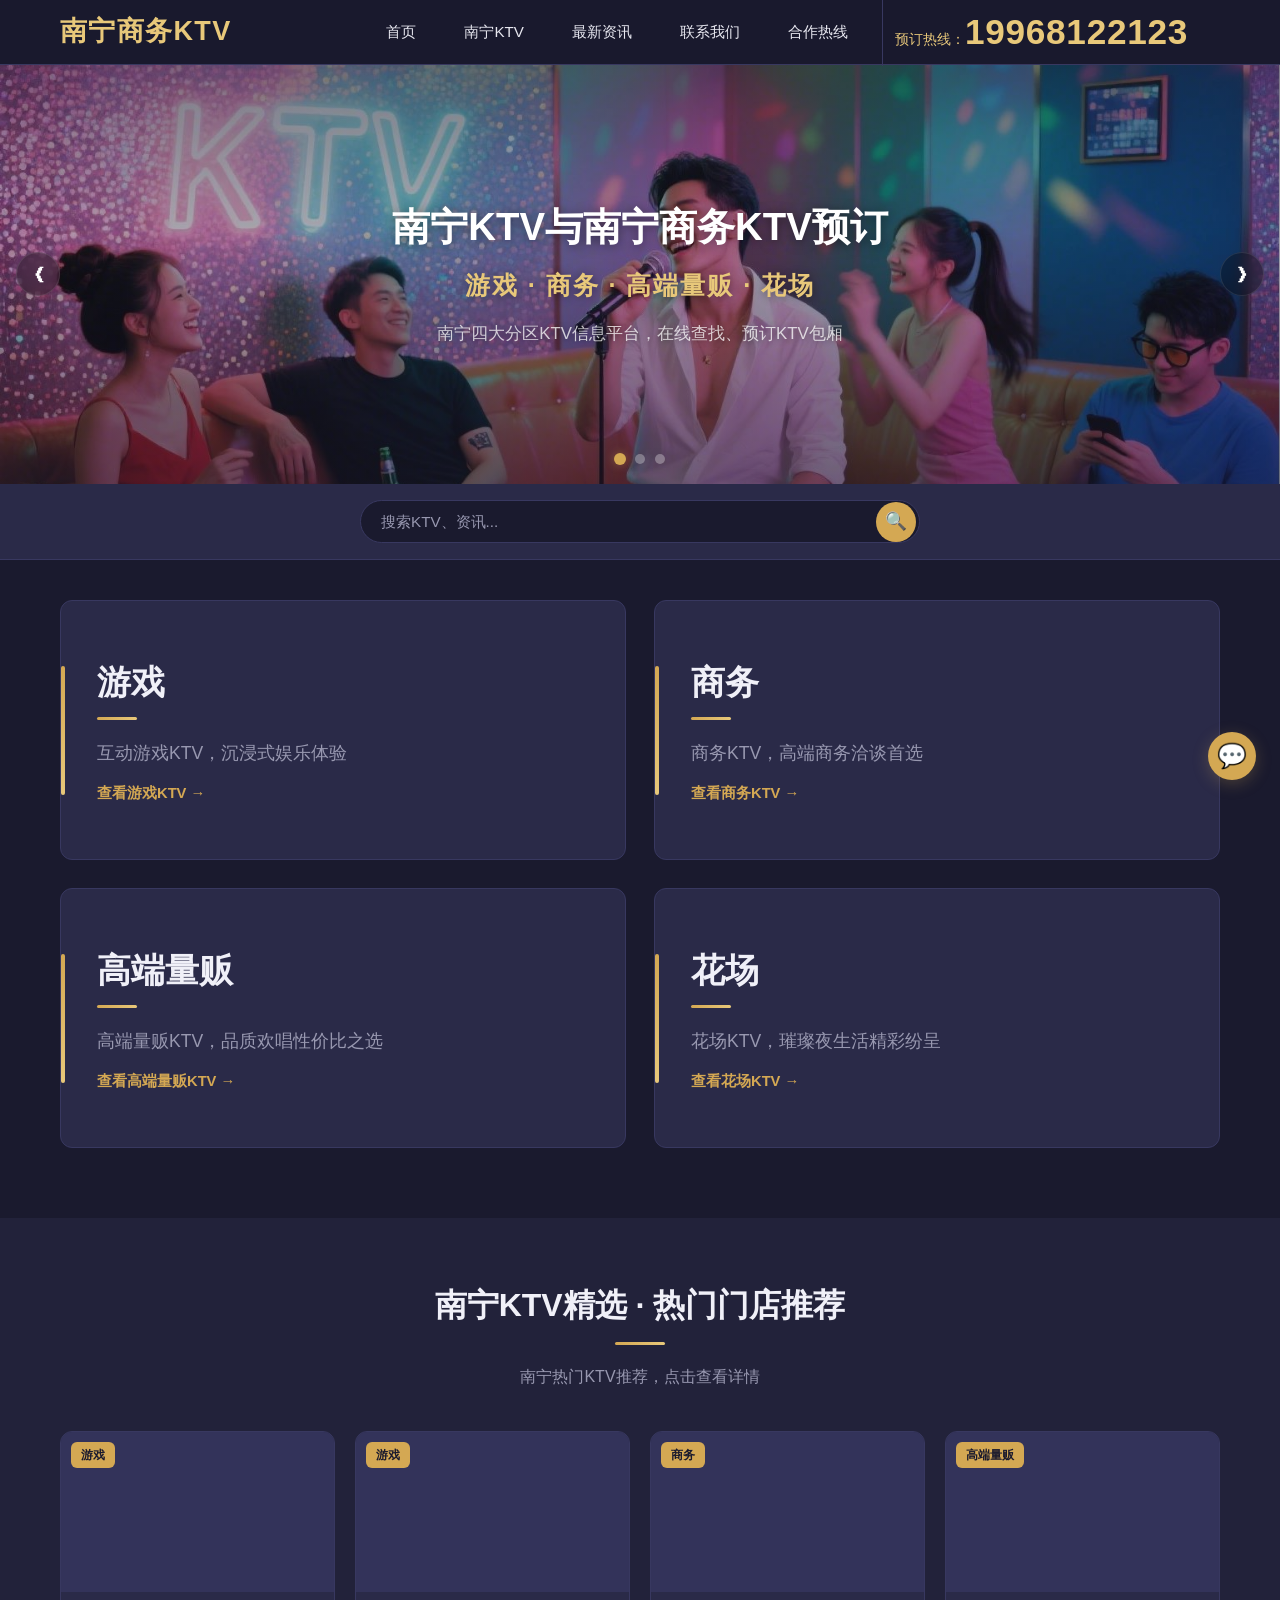
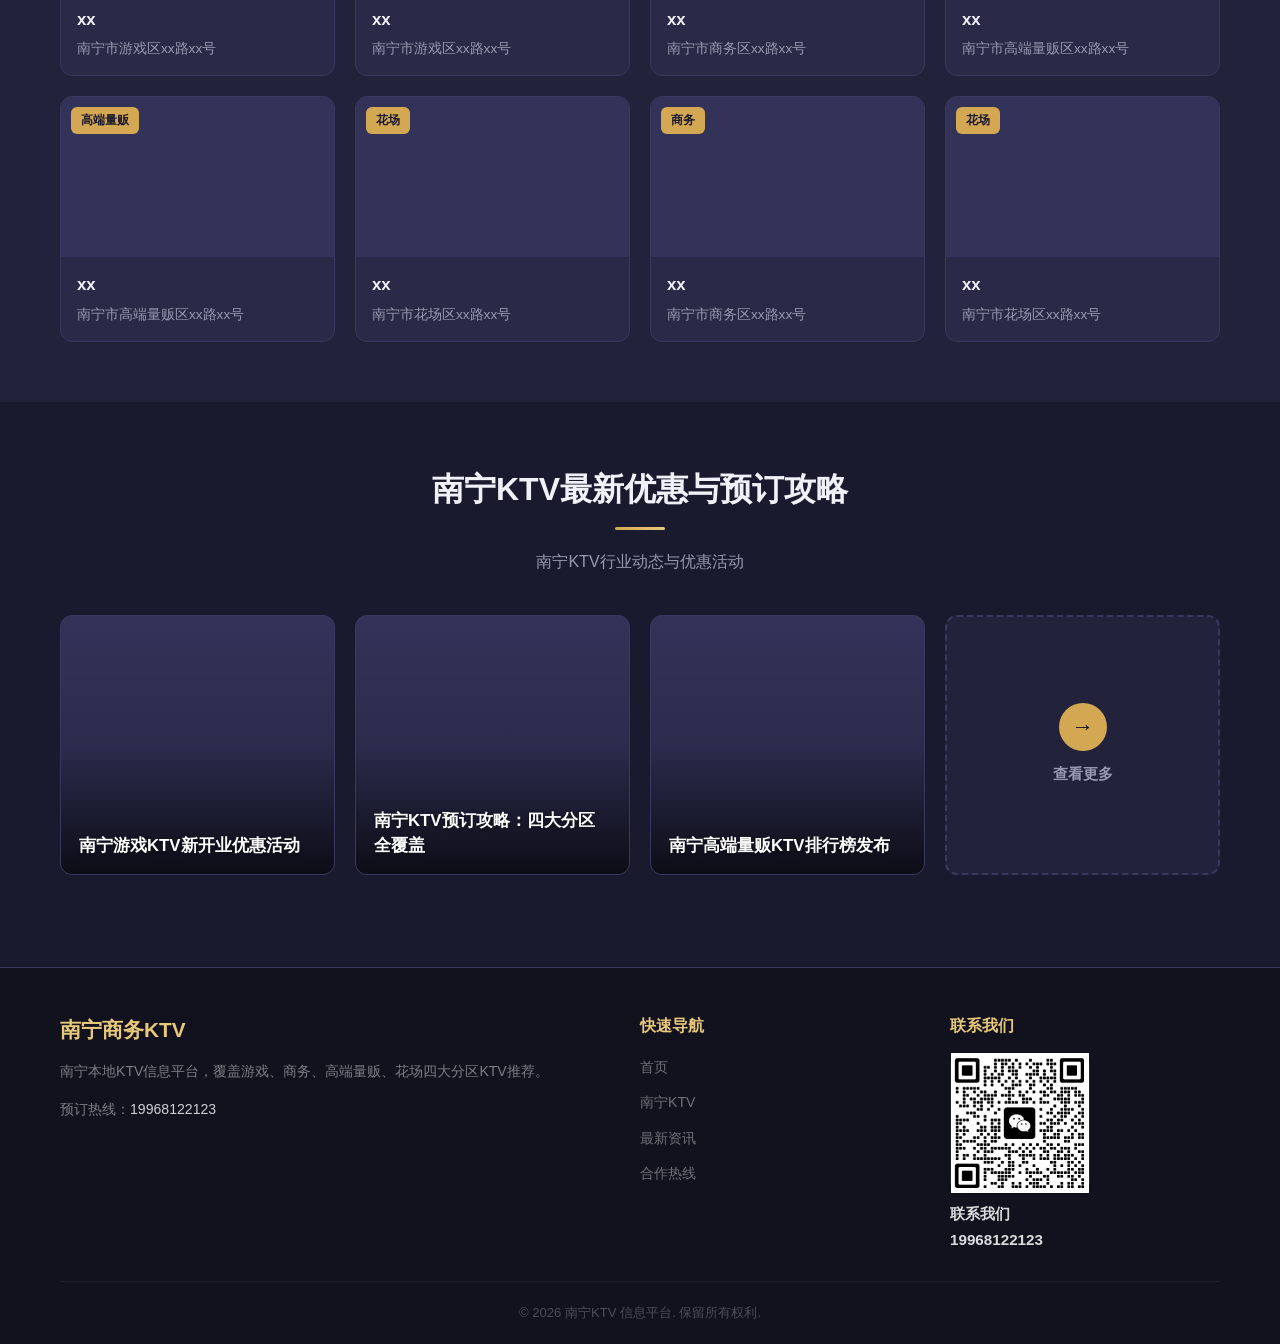
==== index.html @ 6d14d056 "初始提交：暗色主题金色强调风格" ====
﻿<!DOCTYPE html>
<html lang="zh-CN" class="no-js">
<head>
    <meta charset="UTF-8">
    <meta name="viewport" content="width=device-width, initial-scale=1.0, maximum-scale=5.0, minimum-scale=1.0">
    <!-- SEO：搜索引擎优化 -->
    <meta name="description" content="南宁KTV与南宁商务KTV预订平台，精选游戏、商务、高端量贩、花场四大分区优质商家。包厢低消、环境实拍一览无余，在线预订更便捷。电话/微信：19968122123。">
    <meta name="keywords" content="南宁KTV,南宁KTV推荐,南宁KTV预订,南宁游戏KTV,南宁商务KTV,南宁高端量贩KTV,南宁花场KTV,南宁KTV排行榜,19968122123">
    <meta name="robots" content="index, follow">
    <meta name="author" content="南宁KTV">
    <meta name="theme-color" content="#1a1a2e">
    <meta name="format-detection" content="telephone=yes">

    <!-- Open Graph / 社交分享 -->
    <meta property="og:title" content="南宁KTV预订_南宁商务KTV推荐_游戏商务高端量贩花场包厢">
    <meta property="og:description" content="精选南宁游戏、商务、高端量贩、花场四大分区优质KTV门店，在线预订南宁KTV包厢，包厢低消、环境实拍一查便知。">
    <meta property="og:type" content="website">
    <meta property="og:url" content="https://www.nanningktv.com/">
    <meta property="og:locale" content="zh_CN">
    <meta property="og:site_name" content="南宁KTV">
    <!-- 后期替换为真实分享图 -->
    <meta property="og:image" content="https://www.nanningktv.com/og-image.jpg">
    <meta property="og:image:width" content="1200">
    <meta property="og:image:height" content="630">
    <!-- 后期替换为真实分享图 -->

    <title>南宁KTV预订_南宁商务KTV推荐_游戏商务高端量贩花场包厢</title>

    <!-- 网站图标 (SVG Emoji Favicon) -->
    <link rel="icon" type="image/svg+xml" href="data:image/svg+xml,<svg xmlns='http://www.w3.org/2000/svg' viewBox='0 0 100 100'><text y='.9em' font-size='90'>★</text></svg>">
    <link rel="alternate icon" href="favicon.ico" type="image/x-icon">

    <!-- Canonical URL（权威链接，防止重复内容） -->
    <link rel="canonical" href="https://www.nanningktv.com/">

    <!-- Sitemap 引导搜索引擎抓取 -->
    <link rel="sitemap" type="application/xml" href="sitemap.xml">

    <!-- Twitter Card（社交分享） -->
    <meta name="twitter:card" content="summary_large_image">
    <meta name="twitter:title" content="南宁KTV预订_南宁商务KTV推荐_游戏商务高端量贩花场包厢">
    <meta name="twitter:description" content="精选南宁游戏、商务、高端量贩、花场四大分区优质KTV门店，在线预订南宁KTV包厢，包厢低消、环境实拍一查便知。">
    <meta name="twitter:image" content="https://www.nanningktv.com/og-image.jpg">

    <!-- hreflang（语言区域标识） -->
    <link rel="alternate" hreflang="zh-CN" href="https://www.nanningktv.com/">
    <link rel="alternate" hreflang="x-default" href="https://www.nanningktv.com/">

    <!-- 结构化数据 (JSON-LD / Schema.org) — 帮助搜索引擎理解页面内容 -->
    <script type="application/ld+json">
    {
        "@context": "https://schema.org",
        "@type": "LocalBusiness",
        "name": "南宁KTV推荐平台",
        "description": "南宁KTV推荐平台，收录南宁游戏、商务、高端量贩、花场四大分区优质KTV门店，提供在线预订、套餐价格查询、门店对比服务。",
        "url": "https://www.nanningktv.com",
        "telephone": "19968122123",
        "address": {
            "@type": "PostalAddress",
            "streetAddress": "桂雅路11号麒麟商务大厦8楼A805",
            "addressLocality": "南宁市",
            "addressRegion": "广西壮族自治区",
            "addressCountry": "CN"
        },
        "openingHoursSpecification": {
            "@type": "OpeningHoursSpecification",
            "dayOfWeek": ["Monday","Tuesday","Wednesday","Thursday","Friday","Saturday","Sunday"],
            "opens": "00:00",
            "closes": "23:59"
        },
        "areaServed": ["游戏", "商务", "高端量贩", "花场"],
        "potentialAction": {
            "@type": "SearchAction",
            "target": "https://www.nanningktv.com/search?q={search_term_string}",
            "query-input": "required name=search_term_string"
        }
    }
    </script>

    <link rel="stylesheet" href="css/style.css">

    <!-- 资源预连接提示（加速外部资源加载） -->
    <link rel="preconnect" href="https://www.nanningktv.com">
    <link rel="dns-prefetch" href="https://www.nanningktv.com">
</head>
<body>

    <!-- ===========================================
         跳过导航（无障碍）
         =========================================== -->
    <!-- 禁用 JavaScript 提示（SEO 兜底） -->
    <noscript>
        <div class="noscript-notice">
            您的浏览器未启用 JavaScript，部分内容可能无法正常显示。
        </div>
    </noscript>

    <a href="#main-content" class="skip-link">跳至主内容</a>

    <!-- ===========================================
         页面头部 + 主导航（含预订热线）
         =========================================== -->
    <header class="header" id="header">
        <div class="container">
            <!-- Logo -->
            <a href="index.html" class="logo" aria-label="南宁商务KTV首页">南宁商务KTV</a>

            <!-- 桌面端导航 -->
            <nav class="nav-desktop" aria-label="主导航">
                <ul>
                    <li><a href="index.html" title="南宁KTV首页">首页</a></li>
                    <li><a href="#ktv-list" title="南宁KTV门店推荐">南宁KTV</a></li>
                    <li><a href="articles.html" title="南宁KTV行业资讯动态">最新资讯</a></li>
                    <li><a href="lianxiwomen.html" title="联系南宁KTV">联系我们</a></li>
                    <li><a href="partnership.html" title="南宁KTV商家合作热线">合作热线</a></li>
                </ul>
            </nav>

            <!-- 预订热线 — 导航栏最右侧（桌面端 / 移动端右上角） -->
            <span class="header-phone">
                预订热线：<span class="phone-number phone-number-lg">19968122123</span>
            </span>

        </div>
    </header>

    <!--
        移动端全屏导航
    -->
    <nav class="nav-mobile" id="navMobile" aria-label="移动端导航" style="display:none;">
        <ul>
            <li><a href="index.html" title="南宁KTV首页">首页</a></li>
            <li><a href="#ktv-list" title="南宁KTV门店推荐">南宁KTV</a></li>
            <li><a href="articles.html" title="南宁KTV行业资讯动态">最新资讯</a></li>
            <li><a href="lianxiwomen.html" title="联系南宁KTV">联系我们</a></li>
            <li><a href="partnership.html" title="南宁KTV商家合作热线">合作热线</a></li>
        </ul>
        <div class="nav-mobile-phone">
            预订热线：<span class="phone-number">19968122123</span>
        </div>
    </nav>

    <!-- ===========================================
         主内容区域
         =========================================== -->
    <main id="main-content">

        <!-- ===========================================
             轮播图 Banner 区域
             =========================================== -->
        <section class="banner-carousel" id="bannerCarousel" aria-label="南宁KTV轮播图">
            <div class="carousel-slides">
                <div class="carousel-slide active"><img src="img/lbt.jpg" alt="南宁KTV预订" loading="eager"></div>
                <div class="carousel-slide"><img src="img/lbt.jpg" alt="南宁商务KTV推荐" loading="lazy"></div>
                <div class="carousel-slide"><img src="img/lbt.jpg" alt="南宁高端KTV预订" loading="lazy"></div>
            </div>
            <div class="carousel-overlay"></div>
            <div class="carousel-content">
                <h1>南宁KTV与南宁商务KTV预订<br><span class="h1-sub">游戏  · 商务 · 高端量贩 · 花场</span></h1>
                <p>南宁四大分区KTV信息平台，在线查找、预订KTV包厢</p>
            </div>
            <div class="carousel-dots">
                <span class="dot active" data-index="0"></span>
                <span class="dot" data-index="1"></span>
                <span class="dot" data-index="2"></span>
            </div>
            <button class="carousel-prev" aria-label="上一张">&#10094;</button>
            <button class="carousel-next" aria-label="下一张">&#10095;</button>
        </section>

        <!-- ===========================================
             搜索栏（轮播图下方）
             =========================================== -->
        <div class="search-bar-section" role="search">
            <div class="container">
                <div class="search-bar-wrap">
                    <input type="search" class="header-search-input" placeholder="搜索KTV、资讯..." aria-label="搜索南宁KTV信息">
                    <button type="button" class="header-search-btn" aria-label="搜索">🔍</button>
                    <div class="header-search-results" aria-live="polite"></div>
                </div>
            </div>
        </div>

        <!-- ===========================================
             南宁 7 区 KTV 首页（置顶显示）
             左区名 + 右图片，一行 3 区
             点击区域或图片跳转到对应的区域详情页
             =========================================== -->
        <section class="section section-ktv-home" id="ktv-list" aria-label="南宁KTV四大分区首页">
            <div class="container">

                <!--
                    首页布局：四大分区卡片，整块支持上传背景图
                    上传方式：在 .district-home-card 上添加 style="--district-bg: url('图片路径');"

                    【后端数据对接说明】
                    每个分区卡片的背景图 = 该分区第一家门店的封面图 = 门店详情页主图（同一张 cover）
                    data-cover：后端返回该分区首家门店封面图URL后，JS动态设置 style="--district-bg: url('xxx')"
                    data-district-slug：分区拼音标识，用于接口查询
                    接口示例：GET /api/ktv/first-store-covers → { "youxi": { "cover": "url" }, ... }
                -->
                <div class="district-home-grid" id="districtContainer">
                    <!-- 第1行：2个分区 -->
                    <div class="district-row row-2">
                        <a href="district.html?name=youxi" class="district-home-card" id="district-youxi"
                           data-district-slug="youxi"
                           data-cover=""
                           title="南宁游戏KTV推荐">
                            <div class="district-home-info">
                                <h3>游戏</h3>
                                <p class="district-home-desc">互动游戏KTV，沉浸式娱乐体验</p>
                                <span class="district-home-link">查看游戏KTV &rarr;</span>
                            </div>
                        </a>
                        <a href="district.html?name=shangwu" class="district-home-card" id="district-shangwu"
                           data-district-slug="shangwu"
                           data-cover=""
                           title="南宁商务KTV推荐">
                            <div class="district-home-info">
                                <h3>商务</h3>
                                <p class="district-home-desc">商务KTV，高端商务洽谈首选</p>
                                <span class="district-home-link">查看商务KTV &rarr;</span>
                            </div>
                        </a>
                    </div>

                    <!-- 第2行：2个分区 -->
                    <div class="district-row row-2">
                        <a href="district.html?name=gaoduanliangfan" class="district-home-card" id="district-gaoduanliangfan"
                           data-district-slug="gaoduanliangfan"
                           data-cover=""
                           title="南宁高端量贩KTV推荐">
                            <div class="district-home-info">
                                <h3>高端量贩</h3>
                                <p class="district-home-desc">高端量贩KTV，品质欢唱性价比之选</p>
                                <span class="district-home-link">查看高端量贩KTV &rarr;</span>
                            </div>
                        </a>
                        <a href="district.html?name=huachang" class="district-home-card" id="district-huachang"
                           data-district-slug="huachang"
                           data-cover=""
                           title="南宁花场KTV推荐">
                            <div class="district-home-info">
                                <h3>花场</h3>
                                <p class="district-home-desc">花场KTV，璀璨夜生活精彩纷呈</p>
                                <span class="district-home-link">查看花场KTV &rarr;</span>
                            </div>
                        </a>
                    </div>
                </div>
            </div>
        </section>

        <!-- ===========================================
             热门KTV门店推荐（点击跳转详情页）
             数据来源：/api/ktv/featured（JS 动态渲染）
             =========================================== -->
        <section class="section section-featured" id="featuredStores" aria-label="热门KTV门店推荐">
            <div class="container">
                <div class="section-title">
                    <h2>南宁KTV精选 · 热门门店推荐</h2>
                    <p>南宁热门KTV推荐，点击查看详情</p>
                </div>

                <!--
                    门店卡片由 JS 通过 /api/ktv/featured 获取数据后填充。
                    每张卡片包含：门店名称、地址、所属城区、封面图占位。
                    点击卡片跳转至 detail.html?district=xxx&id=xxx

                    【后端数据对接说明】
                    排序逻辑：按每个地区最新上传的门店优先展示（create_time DESC）
                    封面图 = 门店详情页主图（同一张 cover，按卡片尺寸等比缩放，CSS background-size:cover）
                    接口：GET /api/ktv/featured?limit=8
                    返回字段：id / name / district / address / cover（封面图URL） / create_time
                    JS 渲染时将 cover 设置为 .store-card-cover 的 background-image
                -->
                <div class="store-grid" id="storeGrid">
                    <!-- JS 动态渲染门店卡片 -->
                    <!-- SEO 兜底：若 JS 无法加载，显示静态占位 -->
                    <div class="store-card static-fallback">
                        <div class="store-card-cover"></div>
                        <div class="store-card-body">
                            <h3>xx</h3>
                            <p class="store-card-district">xx区</p>
                            <p class="store-card-addr">xx</p>
                        </div>
                    </div>
                </div>
                <div class="store-loading loading" id="storeLoading">
                    <p>正在加载热门门店...</p>
                </div>
            </div>
        </section>

        <!-- ===========================================
             最新资讯 — 3篇资讯卡片 + 1个"查看更多"卡片
             数据来源：GET /api/articles?type=news&limit=3
             字段：id / title / seo_keywords / content / author / create_time / update_time / site_id / region_id / thumbnail / status

             【图片逻辑说明】
             主页资讯封面图 = 资讯列表页封面图 = 资讯详情页文章图（同一张 thumbnail）
             后端统一返回 thumbnail 字段，三处共用同一图片数据
             缩放方式：background-size: cover + background-position: center，按卡片尺寸等比缩放
             =========================================== -->
        <section class="section section-news" id="articleList" aria-label="最新资讯">
            <div class="container">
                <div class="section-title">
                    <h2>南宁KTV最新优惠与预订攻略</h2>
                    <p>南宁KTV行业动态与优惠活动</p>
                </div>

                <!--
                    横向4卡片网格：3篇资讯 + 1个"查看更多"

                    【后端数据对接说明】
                    接口：GET /api/articles?type=news&limit=3
                    返回字段：id / title / thumbnail / seo_keywords / content / author / create_time / status
                    JS 渲染时将 thumbnail 设置为 .news-card 的 background-image
                    第4个位置固定渲染"查看更多"卡片，链接至 articles.html
                -->
                <div class="news-grid" id="newsGrid">
                    <!-- JS 动态渲染3张资讯卡片 + 1张"查看更多"卡片 -->
                    <!-- SEO 兜底：若 JS 无法加载，显示静态占位 -->
                    <a href="articles.html" class="news-card static-fallback" style="background-color:#353558;">
                        <div class="news-card-overlay"></div>
                        <div class="news-card-body">
                            <h3>欢迎来到南宁KTV信息平台</h3>
                        </div>
                    </a>
                    <a href="articles.html" class="news-card static-fallback" style="background-color:#353558;">
                        <div class="news-card-overlay"></div>
                        <div class="news-card-body">
                            <h3>南宁KTV行业动态</h3>
                        </div>
                    </a>
                    <a href="articles.html" class="news-card static-fallback" style="background-color:#353558;">
                        <div class="news-card-overlay"></div>
                        <div class="news-card-body">
                            <h3>南宁KTV优惠活动</h3>
                        </div>
                    </a>
                    <a href="articles.html" class="news-card-more">
                        <div class="news-card-more-inner">
                            <span class="news-card-more-icon">&rarr;</span>
                            <span class="news-card-more-text">查看更多</span>
                        </div>
                    </a>
                </div>
            </div>
        </section>

    </main>

    <!-- ===========================================
         页脚
         =========================================== -->
    <footer class="footer" id="footer">
        <div class="container">
            <div class="footer-content">
                <div class="footer-brand">
                    <h3>南宁商务KTV</h3>
                    <p>
                        南宁本地KTV信息平台，覆盖游戏、商务、高端量贩、花场四大分区KTV推荐。
                    </p>
                    <p style="margin-top:12px;">
                        预订热线：<span class="phone-number" style="color:rgba(255,255,255,0.8);pointer-events:none;">19968122123</span>
                        <!--
                            JS 会通过 /api/contact 接口获取真实号码并更新此链接。
                            接口返回示例：{ "phone": "0771-7654321" }
                        -->
                    </p>
                </div>

                <div class="footer-links">
                    <h4>快速导航</h4>
                    <ul>
                        <li><a href="index.html" title="南宁KTV首页">首页</a></li>
                        <li><a href="#ktv-list" title="南宁KTV门店推荐">南宁KTV</a></li>
                        <li><a href="articles.html" title="南宁KTV行业资讯动态">最新资讯</a></li>
                        <li><a href="partnership.html" title="南宁KTV商家合作热线">合作热线</a></li>
                    </ul>
                </div>

                <div class="footer-qr">
                    <h4>联系我们</h4>
                    <!-- 后期替换为真实二维码图片 -->
                    <div class="qr-img">
                        <img src="img/wx.png" alt="南宁KTV微信公众号" width="140" height="140">
                    </div>
                    <p style="font-size:0.95rem;color:rgba(255,255,255,0.85);margin-top:8px;font-weight:600;">联系我们<br>19968122123</p>
                </div>
            </div>

            <div class="footer-bottom">
                <p>&copy; 2026 南宁KTV 信息平台. 保留所有权利.</p>
            </div>
        </div>
    </footer>

    <!-- ===========================================
         右侧悬浮微信二维码
         =========================================== -->
    <div class="float-wechat">
        <div class="float-wechat-icon" aria-label="微信客服">
            💬
            <!--
                鼠标悬停时弹出二维码。
                后期替换为真实二维码图片：替换下方 img 的 src 属性。
            -->
            <div class="float-wechat-qr">
                <!-- 后期替换为真实二维码图片 URL -->
                <img src="img/wx.png" alt="南宁KTV微信公众号二维码" loading="lazy" />
                <!-- 图片加载失败时的备用文字 -->
                <span class="qr-placeholder-text">扫码关注<br>南宁KTV</span>
            </div>
        </div>
    </div>

    <!-- ===========================================
         移动端底部固定导航栏
         5个导航项：首页 / KTV / 资讯 / 联系 / 合作
         桌面端隐藏，移动端（≤768px）显示
         data-page 属性用于 JS 高亮当前页面
         =========================================== -->
    <nav class="bottom-nav" aria-label="底部导航">
        <ul class="bottom-nav-list">
            <li>
                <a href="index.html" class="bottom-nav-item active" data-page="index">
                    <span class="bottom-nav-icon">🏠</span>
                    <span class="bottom-nav-label">首页</span>
                </a>
            </li>
            <li>
                <a href="index.html#featuredStores" class="bottom-nav-item" data-page="ktv">
                    <span class="bottom-nav-icon logo-star-nav">★</span>
                    <span class="bottom-nav-label">KTV</span>
                </a>
            </li>
            <li>
                <a href="articles.html" class="bottom-nav-item" data-page="articles">
                    <span class="bottom-nav-icon">📰</span>
                    <span class="bottom-nav-label">资讯</span>
                </a>
            </li>
            <li>
                <a href="lianxiwomen.html" class="bottom-nav-item" data-page="lianxiwomen">
                    <span class="bottom-nav-icon">📞</span>
                    <span class="bottom-nav-label">联系</span>
                </a>
            </li>
            <li>
                <a href="partnership.html" class="bottom-nav-item" data-page="partnership">
                    <span class="bottom-nav-icon">🤝</span>
                    <span class="bottom-nav-label">合作</span>
                </a>
            </li>
        </ul>
    </nav>

    <!-- ===========================================
         脚本：从后端 API 获取数据，写入 DOM
         =========================================== -->
<script src="js/main.js" defer></script>
<script src="js/search.js" defer></script>

</body>
</html>
---- css/style.css ----
/* ===========================================
   南宁KTV - 全局样式表
   =========================================== */

/* ----- CSS 变量 ----- */
:root {
    --color-bg: #1a1a2e;
    --color-bg-secondary: #22223a;
    --color-bg-card: #2a2a48;
    --color-bg-hover: #33335a;
    --color-primary: #d4a853;
    --color-primary-dark: #b8923e;
    --color-primary-light: #e8c87a;
    --color-gold: #d4a853;
    --color-gold-dark: #b8923e;
    --color-white: #f0f0f8;
    --color-text: #e8e8f0;
    --color-text-muted: #9898b0;
    --color-border: #383860;
    --color-neon: #d4a853;
    --font-primary: 'PingFang SC', 'Microsoft YaHei', 'Segoe UI', sans-serif;
    --transition: 0.3s ease;
    --shadow-card: 0 4px 20px rgba(0, 0, 0, 0.25);
    --shadow-hover: 0 8px 30px rgba(0, 0, 0, 0.35);
    --radius: 12px;
    --max-width: 1200px;
}

/* ----- 基础重置 ----- */
*, *::before, *::after {
    margin: 0;
    padding: 0;
    box-sizing: border-box;
}

html {
    scroll-behavior: smooth;
    font-size: 16px;
    overflow-y: scroll;
}

body {
    font-family: var(--font-primary);
    background-color: var(--color-bg);
    color: var(--color-text);
    line-height: 1.7;
    overflow-x: hidden;
    -webkit-font-smoothing: antialiased;
    padding-top: 64px;
}

img {
    max-width: 100%;
    height: auto;
    display: block;
}

a {
    color: inherit;
    text-decoration: none;
    transition: color var(--transition);
}

ul {
    list-style: none;
}

button {
    cursor: pointer;
    font-family: inherit;
    border: none;
    outline: none;
}

input {
    font-family: inherit;
    border: none;
    outline: none;
}

/* 焦点样式（无障碍） */
*:focus-visible {
    outline: 2px solid var(--color-primary);
    outline-offset: 2px;
}

/* ----- 容器 ----- */
.container {
    width: 100%;
    max-width: var(--max-width);
    margin: 0 auto;
    padding: 0 20px;
}

/* ----- 跳过导航（无障碍） ----- */
.skip-link {
    position: absolute;
    width: 1px; height: 1px;
    padding: 0; margin: -1px;
    overflow: hidden;
    clip: rect(0,0,0,0);
    white-space: nowrap;
    border: 0;
    background: var(--color-primary);
    color: var(--color-bg);
    z-index: 2000;
    font-weight: 600;
}

.skip-link:focus {
    width: auto; height: auto;
    padding: 12px 20px; margin: 0;
    clip: auto;
    white-space: normal;
    top: 0; left: 0;
}

/* ===========================================
   导航栏搜索栏
   =========================================== */
.header-search {
    position: relative;
    flex-shrink: 0;
}

.header-search .header-search-input {
    width: 180px;
    height: 34px;
    padding: 0 32px 0 12px;
    border: 1px solid var(--color-border);
    border-radius: 17px;
    font-size: 0.85rem;
    color: var(--color-text);
    background: var(--color-bg-card);
    outline: none;
    transition: all var(--transition);
    font-family: inherit;
}

.header-search .header-search-input::placeholder {
    color: var(--color-text-muted);
    font-size: 0.82rem;
}

.header-search .header-search-input:focus {
    border-color: var(--color-primary);
    background: var(--color-bg);
    width: 220px;
    box-shadow: 0 0 0 3px rgba(212, 168, 83, 0.15);
}

.header-search .header-search-btn {
    position: absolute;
    right: 4px;
    top: 50%;
    transform: translateY(-50%);
    width: 28px;
    height: 28px;
    border: none;
    background: transparent;
    color: var(--color-text-muted);
    font-size: 1rem;
    cursor: pointer;
    display: flex;
    align-items: center;
    justify-content: center;
    border-radius: 50%;
    transition: all var(--transition);
}

.header-search .header-search-btn:hover {
    color: var(--color-primary);
    background: rgba(212, 168, 83, 0.08);
}

/* 搜索结果下拉 */
.header-search-results {
    position: absolute;
    top: calc(100% + 8px);
    left: 0;
    right: 0;
    min-width: 300px;
    max-height: 360px;
    overflow-y: auto;
    background: var(--color-bg-card);
    border: 1px solid var(--color-border);
    border-radius: 12px;
    box-shadow: var(--shadow-hover);
    z-index: 1100;
    display: none;
}

.header-search-results.show {
    display: block;
}

.header-search-results .search-result-item {
    display: block;
    padding: 12px 16px;
    text-decoration: none;
    color: var(--color-text);
    border-bottom: 1px solid var(--color-border);
    transition: background var(--transition);
}

.header-search-results .search-result-item:last-child {
    border-bottom: none;
}

.header-search-results .search-result-item:hover {
    background: var(--color-bg-hover);
}

.header-search-results .search-result-item .result-title {
    font-size: 0.92rem;
    font-weight: 600;
    color: var(--color-primary-light);
    margin-bottom: 3px;
}

.header-search-results .search-result-item .result-desc {
    font-size: 0.78rem;
    color: var(--color-text-muted);
    line-height: 1.4;
}

.header-search-results .search-result-item .result-type {
    font-size: 0.7rem;
    color: var(--color-primary);
    font-weight: 500;
}

.header-search-results .search-empty {
    padding: 20px 16px;
    text-align: center;
    color: var(--color-text-muted);
    font-size: 0.85rem;
}

/* ===========================================
   导航栏内的预订热线
   =========================================== */
.header-phone {
    font-size: 0.9rem;
    color: var(--color-primary-light);
    white-space: nowrap;
    margin-left: 24px;
    margin-right: 20px;
    padding: 4px 12px;
    border-left: 1px solid var(--color-border);
    flex-shrink: 0;
}

.header-phone .phone-number {
    font-weight: 700;
    color: var(--color-primary-light);
    pointer-events: none;
    cursor: default;
}

/* 电话号放大 */
.phone-number-lg {
    font-size: 2.2rem;
    font-weight: 700;
    letter-spacing: 0.02em;
}

/* 移动端导航底部的电话 */
.nav-mobile-phone {
    position: absolute;
    bottom: 40px;
    left: 0;
    right: 0;
    text-align: center;
    font-size: 0.85rem;
    color: var(--color-text-muted);
    padding: 16px;
    border-top: 1px solid var(--color-border);
}

.nav-mobile-phone .phone-number {
    font-weight: 700;
    color: var(--color-primary-light);
    pointer-events: none;
    cursor: default;
}

/* ===========================================
   底部固定导航栏（移动端）
   =========================================== */
.bottom-nav {
    display: none;
    position: fixed;
    bottom: 0;
    left: 0;
    right: 0;
    z-index: 1000;
    background: var(--color-bg-card);
    border-top: 1px solid var(--color-border);
    padding: 4px 0 env(safe-area-inset-bottom, 0);
}

.bottom-nav-list {
    display: flex;
    align-items: center;
    justify-content: space-around;
    list-style: none;
    margin: 0;
    padding: 0;
    height: 52px;
}

.bottom-nav-item {
    flex: 1;
    display: flex;
    flex-direction: column;
    align-items: center;
    justify-content: center;
    text-decoration: none;
    color: var(--color-text-muted);
    font-size: 0.62rem;
    font-weight: 500;
    gap: 2px;
    min-height: 44px;
    transition: color var(--transition);
    -webkit-tap-highlight-color: transparent;
}

.bottom-nav-item:active {
    color: var(--color-primary);
}

.bottom-nav-item.active {
    color: var(--color-primary);
}

.bottom-nav-icon {
    font-size: 1.2rem;
    line-height: 1;
    display: flex;
    align-items: center;
    justify-content: center;
}

.bottom-nav-label {
    line-height: 1;
}

/* ===========================================
   头部导航
   =========================================== */
.header {
    position: fixed;
    top: 0;
    left: 0;
    right: 0;
    z-index: 1000;
    background: rgba(26, 26, 46, 0.92);
    backdrop-filter: blur(12px);
    -webkit-backdrop-filter: blur(12px);
    border-bottom: 1px solid var(--color-border);
    transition: all var(--transition);
}

.header.scrolled {
    background: rgba(26, 26, 46, 0.98);
    box-shadow: 0 4px 20px rgba(0, 0, 0, 0.3);
}

.header .container {
    display: flex;
    justify-content: space-between;
    align-items: center;
    height: 64px;
}

.logo {
    font-size: 1.69rem;
    font-weight: 800;
    color: var(--color-primary-light);
    letter-spacing: 0.05em;
    display: flex;
    align-items: center;
    gap: 2px;
    text-decoration: none;
    white-space: nowrap;
    margin-right: auto;
    order: -1;
}

.logo-star {
    color: var(--color-primary);
    font-size: 0.45em;
    vertical-align: super;
    margin: 0 1px;
}

.logo-star-nav {
    color: var(--color-primary);
    font-size: 1.2em;
}

.nav-desktop ul {
    display: flex;
    gap: 28px;
}

.nav-desktop a {
    font-size: 0.95rem;
    color: var(--color-text);
    position: relative;
    padding: 6px 10px;
    font-weight: 500;
    border-radius: 6px;
    transition: color var(--transition), background var(--transition);
}

.nav-desktop a:hover {
    color: var(--color-primary-light);
    background: rgba(212, 168, 83, 0.08);
}

/* 汉堡菜单按钮 */
.hamburger {
    display: none;
    flex-direction: column;
    gap: 5px;
    background: transparent;
    padding: 8px;
}

.hamburger span {
    width: 26px;
    height: 2px;
    background: var(--color-primary-light);
    border-radius: 2px;
    transition: all var(--transition);
}

.hamburger.active span:nth-child(1) {
    transform: rotate(45deg) translate(5px, 5px);
}

.hamburger.active span:nth-child(2) {
    opacity: 0;
}

.hamburger.active span:nth-child(3) {
    transform: rotate(-45deg) translate(5px, -5px);
}

/* 移动端导航 */
.nav-mobile {
    display: none;
    position: fixed;
    top: 0; left: 0; right: 0; bottom: 0;
    background: rgba(26, 26, 46, 0.98);
    backdrop-filter: blur(12px);
    z-index: 999;
    align-items: center;
    justify-content: center;
}

.nav-mobile.active {
    display: flex;
}

.nav-mobile ul {
    text-align: center;
}

.nav-mobile li {
    margin: 20px 0;
}

.nav-mobile a {
    font-size: 1.4rem;
    color: var(--color-text);
    display: block;
    padding: 8px 24px;
}

.nav-mobile a:hover {
    color: var(--color-primary);
}

/* ===========================================
   通用区块样式
   =========================================== */
.section {
    padding: 60px 0;
}

.section-ktv-home {
    padding-top: 40px;
    padding-bottom: 70px;
}

.section-ktv-home .section-title h1 {
    font-size: 2rem;
}

.section-ktv-home .section-title p {
    font-size: 1.05rem;
}

.section-title {
    text-align: center;
    margin-bottom: 40px;
}

.section-title h1,
.section-title h2 {
    font-size: 2rem;
    color: var(--color-white);
    margin-bottom: 10px;
    position: relative;
    display: inline-block;
}

.section-title h1::after,
.section-title h2::after {
    content: '';
    display: block;
    width: 50px;
    height: 3px;
    background: linear-gradient(90deg, var(--color-primary), var(--color-primary-light));
    margin: 10px auto 0;
    border-radius: 2px;
}

.section-title p {
    color: var(--color-text-muted);
    font-size: 1rem;
    margin-top: 8px;
}

/* ===========================================
   Banner 头图
   =========================================== */
.banner {
    position: relative;
    height: 360px;
    display: flex;
    align-items: center;
    justify-content: center;
    text-align: center;
    background: linear-gradient(135deg, var(--color-bg-secondary) 0%, var(--color-bg) 50%, var(--color-bg-secondary) 100%);
    overflow: hidden;
    padding: 40px 20px;
}

.banner::before {
    content: '';
    position: absolute;
    top: -50%;
    left: -50%;
    width: 200%;
    height: 200%;
    background: radial-gradient(ellipse at center, rgba(212, 168, 83, 0.06) 0%, transparent 60%);
    pointer-events: none;
}

.banner::after {
    content: '';
    position: absolute;
    bottom: 0;
    left: 0;
    right: 0;
    height: 80px;
    background: linear-gradient(to top, var(--color-bg), transparent);
    pointer-events: none;
}

.banner-placeholder {
    position: relative;
    z-index: 1;
    max-width: 700px;
}

.banner-title {
    font-size: 2.4rem;
    font-weight: 800;
    color: var(--color-white);
    text-shadow: 0 2px 8px rgba(0, 0, 0, 0.3);
    margin-bottom: 12px;
    line-height: 1.3;
}

.banner-subtitle {
    font-size: 1.1rem;
    color: var(--color-text-muted);
    font-weight: 400;
}

/* ===========================================
   搜索栏（轮播图下方）
   =========================================== */
.search-bar-section {
    background: var(--color-bg-card);
    border-bottom: 1px solid var(--color-border);
    padding: 16px 0;
}

.search-bar-wrap {
    position: relative;
    max-width: 560px;
    margin: 0 auto;
}

.search-bar-wrap .header-search-input {
    width: 100%;
    padding: 12px 50px 12px 20px;
    font-size: 0.95rem;
    background: var(--color-bg);
    border: 1px solid var(--color-border);
    border-radius: 40px;
    color: var(--color-text);
    outline: none;
    transition: border-color var(--transition), box-shadow var(--transition);
}

.search-bar-wrap .header-search-input::placeholder {
    color: var(--color-text-muted);
}

.search-bar-wrap .header-search-input:focus {
    border-color: var(--color-primary);
    box-shadow: 0 0 0 3px rgba(212, 168, 83, 0.15);
}

.search-bar-wrap .header-search-btn {
    position: absolute;
    right: 4px;
    top: 50%;
    transform: translateY(-50%);
    width: 40px;
    height: 40px;
    border-radius: 50%;
    border: none;
    background: var(--color-primary);
    color: var(--color-bg);
    font-size: 1.1rem;
    cursor: pointer;
    display: flex;
    align-items: center;
    justify-content: center;
    transition: background var(--transition);
}

.search-bar-wrap .header-search-btn:hover {
    background: var(--color-primary-dark);
}

.search-bar-wrap .header-search-results {
    top: 100%;
    left: 0;
    right: 0;
    border-radius: 0 0 16px 16px;
}

/* ===========================================
   轮播图 Banner
   =========================================== */
.banner-carousel {
    position: relative;
    width: 100%;
    height: 420px;
    overflow: hidden;
    background: var(--color-bg);
}

.carousel-slides {
    position: absolute;
    top: 0;
    left: 0;
    width: 100%;
    height: 100%;
}

.carousel-slide {
    position: absolute;
    top: 0;
    left: 0;
    width: 100%;
    height: 100%;
    opacity: 0;
    transition: opacity 1s ease;
}

.carousel-slide.active {
    opacity: 1;
}

.carousel-slide img {
    width: 100%;
    height: 100%;
    object-fit: cover;
    display: block;
}

.carousel-overlay {
    position: absolute;
    top: 0;
    left: 0;
    width: 100%;
    height: 100%;
    background: linear-gradient(
        to bottom,
        rgba(26, 26, 46, 0.55) 0%,
        rgba(26, 26, 46, 0.35) 40%,
        rgba(26, 26, 46, 0.6) 100%
    );
    z-index: 1;
}

.carousel-content {
    position: absolute;
    top: 50%;
    left: 50%;
    transform: translate(-50%, -50%);
    text-align: center;
    z-index: 2;
    width: 90%;
    max-width: 700px;
}

.carousel-content h1 {
    font-size: 2.4rem;
    font-weight: 800;
    color: #fff;
    text-shadow: 0 2px 12px rgba(0, 0, 0, 0.5);
    margin: 0 0 12px;
    line-height: 1.4;
}

.carousel-content h1 .h1-sub {
    font-size: 0.65em;
    font-weight: 600;
    color: var(--color-primary-light);
    text-shadow: 0 1px 8px rgba(0, 0, 0, 0.4);
    letter-spacing: 0.08em;
}

.carousel-content p {
    font-size: 1.05rem;
    color: rgba(255, 255, 255, 0.75);
    text-shadow: 0 1px 6px rgba(0, 0, 0, 0.4);
    margin: 0;
}

.carousel-dots {
    position: absolute;
    bottom: 20px;
    left: 50%;
    transform: translateX(-50%);
    z-index: 3;
    display: flex;
    gap: 10px;
}

.carousel-dots .dot {
    width: 10px;
    height: 10px;
    border-radius: 50%;
    background: rgba(255, 255, 255, 0.3);
    cursor: pointer;
    transition: all var(--transition);
}

.carousel-dots .dot.active {
    background: var(--color-primary);
    transform: scale(1.2);
    box-shadow: 0 0 8px rgba(212, 168, 83, 0.4);
}

.carousel-prev,
.carousel-next {
    position: absolute;
    top: 50%;
    transform: translateY(-50%);
    z-index: 3;
    background: rgba(0, 0, 0, 0.3);
    backdrop-filter: blur(8px);
    color: #fff;
    border: 1px solid rgba(255, 255, 255, 0.1);
    width: 44px;
    height: 44px;
    border-radius: 50%;
    font-size: 1.3rem;
    cursor: pointer;
    display: flex;
    align-items: center;
    justify-content: center;
    transition: all var(--transition);
}

.carousel-prev { left: 16px; }
.carousel-next { right: 16px; }

.carousel-prev:hover,
.carousel-next:hover {
    background: rgba(0, 0, 0, 0.5);
    border-color: rgba(255, 255, 255, 0.2);
}

/* ===========================================
   首页区域网格
   =========================================== */
.district-home-grid {
    display: grid;
    grid-template-columns: repeat(2, 1fr);
    gap: 28px;
}

.district-row {
    display: contents;
}

.district-home-card {
    position: relative;
    display: flex;
    align-items: center;
    background: var(--color-bg-card);
    background-image: var(--district-bg, none);
    background-size: cover;
    background-position: center;
    background-repeat: no-repeat;
    border-radius: var(--radius);
    border: 1px solid var(--color-border);
    overflow: hidden;
    transition: all 0.3s ease;
    text-decoration: none;
    cursor: pointer;
    min-height: 260px;
}

/* 无背景图时的左边装饰条 */
.district-home-card::before {
    content: '';
    position: absolute;
    left: 0;
    top: 25%;
    bottom: 25%;
    width: 4px;
    background: linear-gradient(180deg, var(--color-primary), var(--color-primary-light));
    border-radius: 2px;
    transition: top var(--transition), bottom var(--transition);
    z-index: 1;
}

.district-home-card:hover::before {
    top: 12%;
    bottom: 12%;
}

.district-home-card:hover {
    border-color: var(--color-primary);
    box-shadow: 0 8px 30px rgba(212, 168, 83, 0.12);
    transform: translateY(-4px);
}

/* 有背景图时叠加遮罩 + 白色文字 */
.district-home-card[style*="--district-bg"]::after {
    content: '';
    position: absolute;
    inset: 0;
    background: linear-gradient(135deg, rgba(184, 146, 62, 0.65), rgba(212, 168, 83, 0.2));
    z-index: 0;
}

.district-home-card[style*="--district-bg"]::before {
    display: none;
}

/* 区域信息 */
.district-home-info {
    position: relative;
    z-index: 1;
    flex: 1;
    padding: 44px 36px;
}

.district-home-info h3 {
    font-size: 2.1rem;
    color: var(--color-white);
    margin-bottom: 10px;
    position: relative;
    display: inline-block;
}

.district-home-info h3::after {
    content: '';
    display: block;
    width: 40px;
    height: 3px;
    background: linear-gradient(90deg, var(--color-primary), var(--color-primary-light));
    border-radius: 2px;
    margin-top: 6px;
}

/* 有背景图时文字变白色 */
.district-home-card[style*="--district-bg"] .district-home-info h3 {
    color: #ffffff;
}

.district-home-card[style*="--district-bg"] .district-home-info h3::after {
    background: rgba(255,255,255,0.6);
}

.district-home-card[style*="--district-bg"] .district-home-desc {
    color: rgba(255,255,255,0.85);
}

.district-home-card[style*="--district-bg"] .district-home-link {
    color: #ffffff;
}

.district-home-desc {
    font-size: 1.1rem;
    color: var(--color-text-muted);
    margin-top: 10px;
    line-height: 1.5;
}

.district-home-link {
    display: inline-block;
    margin-top: 14px;
    font-size: 0.92rem;
    color: var(--color-primary);
    font-weight: 600;
    transition: color var(--transition);
}

.district-home-card:hover .district-home-link {
    color: var(--color-primary-light);
}

.district-home-card[style*="--district-bg"]:hover .district-home-link {
    color: rgba(255,255,255,0.85);
}

/* ===========================================
   全局分页器样式
   =========================================== */
.pagination {
    display: flex;
    justify-content: center;
    align-items: center;
    gap: 8px;
}

.pagination a {
    display: inline-flex;
    align-items: center;
    justify-content: center;
    min-width: 40px;
    height: 40px;
    padding: 0 12px;
    border: 1px solid var(--color-border);
    border-radius: 8px;
    font-size: 0.88rem;
    color: var(--color-text);
    background: transparent;
    transition: all var(--transition);
    text-decoration: none;
}

.pagination a:hover {
    border-color: var(--color-primary);
    color: var(--color-primary);
}

.pagination a.active {
    background: var(--color-primary);
    border-color: var(--color-primary);
    color: var(--color-bg);
    font-weight: 700;
    cursor: default;
}

.pagination a.disabled {
    opacity: 0.3;
    cursor: not-allowed;
    pointer-events: none;
}

/* ===========================================
   文章列表
   =========================================== */
#articleList {
    background: var(--color-bg);
}

/* ===========================================
   热门KTV门店卡片（首页）
   =========================================== */
.section-featured {
    background: var(--color-bg-secondary);
}

.store-grid {
    display: grid;
    grid-template-columns: repeat(auto-fill, minmax(260px, 1fr));
    gap: 20px;
}

.store-card {
    display: flex;
    flex-direction: column;
    background: var(--color-bg-card);
    border-radius: var(--radius);
    border: 1px solid var(--color-border);
    overflow: hidden;
    text-decoration: none;
    color: inherit;
    transition: all 0.3s ease;
    cursor: pointer;
}

.store-card:hover {
    border-color: var(--color-primary);
    transform: translateY(-4px);
    box-shadow: 0 8px 30px rgba(212, 168, 83, 0.1);
}

.store-card-cover {
    position: relative;
    height: 160px;
    background-color: var(--color-bg-hover);
    background-size: cover;
    background-position: center;
    background-repeat: no-repeat;
}

.store-card-district-tag {
    position: absolute;
    top: 10px;
    left: 10px;
    padding: 3px 10px;
    background: var(--color-primary);
    color: var(--color-bg);
    font-size: 0.75rem;
    border-radius: 6px;
    font-weight: 600;
}

.store-card-body {
    padding: 16px;
}

.store-card-body h3 {
    font-size: 1.05rem;
    color: var(--color-white);
    margin-bottom: 8px;
    line-height: 1.4;
    transition: color var(--transition);
}

.store-card:hover .store-card-body h3 {
    color: var(--color-primary-light);
}

.store-card-addr {
    font-size: 0.85rem;
    color: var(--color-text-muted);
    line-height: 1.5;
    display: -webkit-box;
    -webkit-line-clamp: 2;
    -webkit-box-orient: vertical;
    overflow: hidden;
}

/* 文章卡片内链接样式 */
.article-card h3 a {
    color: var(--color-primary-light);
    text-decoration: none;
    transition: color var(--transition);
}

.article-card h3 a:hover {
    color: var(--color-primary);
}

.articles-grid {
    display: grid;
    grid-template-columns: repeat(auto-fill, minmax(320px, 1fr));
    gap: 20px;
}

.article-card {
    background: var(--color-bg-card);
    padding: 24px;
    border-radius: var(--radius);
    border: 1px solid var(--color-border);
    transition: all 0.3s ease;
}

.article-card:hover {
    border-color: var(--color-primary);
    transform: translateY(-3px);
    box-shadow: 0 6px 24px rgba(212, 168, 83, 0.08);
}

.article-card .article-date {
    font-size: 0.82rem;
    color: var(--color-primary);
    margin-bottom: 8px;
}

.article-card h3 {
    font-size: 1.1rem;
    color: var(--color-white);
    margin-bottom: 10px;
    line-height: 1.4;
}

.article-card p {
    font-size: 0.92rem;
    color: var(--color-text-muted);
    line-height: 1.6;
}

/* ===========================================
   加载动画
   =========================================== */
.loading {
    text-align: center;
    padding: 60px 0;
    color: var(--color-text-muted);
}

.loading::after {
    content: '';
    display: inline-block;
    width: 28px;
    height: 28px;
    border: 3px solid var(--color-border);
    border-top-color: var(--color-primary);
    border-radius: 50%;
    animation: spin 0.8s linear infinite;
    margin-top: 10px;
}

@keyframes spin {
    to { transform: rotate(360deg); }
}

/* ===========================================
   页脚
   =========================================== */
.footer {
    background: #12121f;
    padding: 44px 0 20px;
    border-top: 1px solid var(--color-border);
}

.footer-content {
    display: grid;
    grid-template-columns: 2fr 1fr 1fr;
    gap: 40px;
    margin-bottom: 28px;
}

.footer-brand h3 {
    font-size: 1.3rem;
    color: var(--color-primary-light);
    margin-bottom: 12px;
}

.footer-brand p {
    font-size: 0.88rem;
    color: rgba(255,255,255,0.45);
    line-height: 1.8;
}

.footer-brand a.phone-number {
    color: var(--color-primary-light);
    pointer-events: none;
    cursor: default;
    text-decoration: none;
}

.footer-links h4,
.footer-qr h4 {
    color: var(--color-primary-light);
    font-size: 1rem;
    margin-bottom: 14px;
}

.footer-links ul li {
    margin-bottom: 8px;
}

.footer-links a {
    font-size: 0.88rem;
    color: rgba(255,255,255,0.4);
    transition: color var(--transition);
}

.footer-links a:hover {
    color: var(--color-primary-light);
}

.footer-qr .qr-img {
    width: 140px;
    height: 140px;
    background: rgba(255,255,255,0.02);
    border: 1px solid rgba(255,255,255,0.06);
    border-radius: 12px;
    display: flex;
    align-items: center;
    justify-content: center;
    color: rgba(255,255,255,0.2);
    font-size: 0.85rem;
}

.footer-bottom {
    text-align: center;
    padding-top: 20px;
    border-top: 1px solid rgba(255,255,255,0.05);
    font-size: 0.82rem;
    color: rgba(255,255,255,0.25);
}

/* ===========================================
   右侧悬浮微信图标
   =========================================== */
.float-wechat {
    position: fixed;
    right: 24px;
    bottom: 120px;
    z-index: 999;
    display: flex;
    flex-direction: column;
    align-items: center;
}

.float-wechat-icon {
    width: 48px;
    height: 48px;
    background: var(--color-primary);
    border-radius: 50%;
    display: flex;
    align-items: center;
    justify-content: center;
    font-size: 1.5rem;
    cursor: pointer;
    box-shadow: 0 4px 16px rgba(212, 168, 83, 0.25);
    transition: all var(--transition);
    position: relative;
}

.float-wechat-icon:hover {
    transform: scale(1.1);
    box-shadow: 0 4px 24px rgba(212, 168, 83, 0.35);
}

.float-wechat-qr {
    position: absolute;
    right: 60px;
    top: 50%;
    transform: translateY(-50%) scale(0);
    transform-origin: right center;
    width: 180px;
    height: 180px;
    background: var(--color-bg-card);
    border: 1px solid var(--color-border);
    border-radius: 12px;
    display: flex;
    align-items: center;
    justify-content: center;
    font-size: 0.75rem;
    color: var(--color-text-muted);
    box-shadow: 0 8px 32px rgba(0, 0, 0, 0.4);
    opacity: 0;
    pointer-events: none;
    transition: all 0.3s ease;
    padding: 8px;
    overflow: hidden;
}

.float-wechat-icon:hover .float-wechat-qr {
    transform: translateY(-50%) scale(1);
    opacity: 1;
    pointer-events: auto;
}

.float-wechat-qr img {
    width: 100%;
    height: 100%;
    object-fit: contain;
    border-radius: 8px;
    display: block;
}

.float-wechat-qr .qr-placeholder-text {
    position: absolute;
    inset: 0;
    display: flex;
    align-items: center;
    justify-content: center;
    text-align: center;
    line-height: 1.4;
    background: var(--color-bg-card);
    border-radius: 8px;
}

.float-wechat-qr img:not([src=""]):not([src="about:blank"]) ~ .qr-placeholder-text {
    display: none;
}

/* ===========================================
   响应式设计
   =========================================== */

/* 手机 */
@media (max-width: 768px) {
    html {
        font-size: 15px;
    }

    .banner-carousel {
        height: 260px;
    }

    .carousel-content h1 {
        font-size: 1.3rem;
    }

    .carousel-content p {
        font-size: 0.85rem;
    }

    .carousel-prev,
    .carousel-next {
        width: 34px;
        height: 34px;
        font-size: 1rem;
    }

    .carousel-prev { left: 8px; }
    .carousel-next { right: 8px; }

    .search-bar-section {
        padding: 10px 0;
    }

    .search-bar-wrap {
        max-width: 100%;
    }

    .search-bar-wrap .header-search-input {
        padding: 10px 46px 10px 16px;
        font-size: 0.88rem;
    }

    .search-bar-wrap .header-search-btn {
        width: 36px;
        height: 36px;
        font-size: 0.95rem;
    }

    .nav-desktop {
        display: none;
    }

    .hamburger {
        display: none;
    }

    .header-search {
        flex: 1;
        margin: 0 8px;
    }

    .header-search-input {
        width: 100%;
        height: 30px;
        font-size: 0.78rem;
        padding: 0 28px 0 10px;
    }

    .header-search-input:focus {
        width: 100%;
        box-shadow: none;
    }

    .header-search-btn {
        width: 24px;
        height: 24px;
        font-size: 0.85rem;
    }

    .header-search-results {
        min-width: unset;
        left: -12px;
        right: -12px;
        max-height: 280px;
    }

    .header-phone {
        display: flex;
        align-items: center;
        margin-left: auto;
        padding: 4px 8px;
        border-left: none;
        font-size: 0.7rem;
    }

    .header-phone .phone-number-lg {
        font-weight: 700;
        font-size: 0.75rem;
    }

    .nav-mobile {
        display: none !important;
    }

    .bottom-nav {
        display: block;
    }

    body {
        padding-bottom: 60px;
    }

    .logo {
        padding-left: 0;
        margin-right: auto;
        order: -1;
    }

    #main-content {
        display: flex;
        flex-direction: column;
        min-height: calc(100vh - 64px);
    }

    .banner {
        height: auto;
        padding: 18px 20px 6px;
        background: none;
        flex-shrink: 0;
    }

    .banner::before,
    .banner::after {
        display: none;
    }

    .banner-title {
        font-size: 1.05rem;
        margin-bottom: 3px;
        text-shadow: none;
    }

    .banner-subtitle {
        font-size: 0.78rem;
    }

    .banner-placeholder {
        text-align: left;
    }

    .section {
        padding: 0;
    }

    .section-ktv-home {
        padding: 0 0 16px;
        display: flex;
        flex-direction: column;
        flex: 1;
        justify-content: center;
    }

    .section-featured {
        padding: 12px 0 16px;
    }

    .section-ktv-home .container {
        display: flex;
        flex-direction: column;
        flex: 1;
    }

    .section-ktv-home .section-title {
        margin-bottom: 8px;
    }

    .section-title {
        margin-bottom: 8px;
    }

    .section-title h1,
    .section-title h2 {
        font-size: 0.72rem;
        margin-bottom: 4px;
    }

    .section-title p {
        font-size: 0.7rem;
        margin-top: 0;
    }

    .section-ktv-home .district-home-grid {
        display: grid;
        grid-template-columns: repeat(2, 1fr);
        gap: 8px;
        flex: 1;
    }

    .district-row {
        display: contents;
    }

    .row-2,
    .district-home-card {
        flex-direction: column;
        align-items: center;
        justify-content: center;
        aspect-ratio: 16 / 9;
        border-radius: 14px;
        min-height: 0;
    }

    .district-home-card::before {
        display: none;
    }

    .district-home-card:hover {
        transform: translateY(-1px);
    }

    .district-home-card[style*="--district-bg"]::after {
        background: linear-gradient(0deg, rgba(184, 146, 62, 0.75), rgba(212, 168, 83, 0.15));
    }

    .district-home-info {
        padding: 10px 8px;
        text-align: center;
        position: relative;
        z-index: 1;
    }

    .district-home-info h3 {
        font-size: 0.88rem;
        margin-bottom: 2px;
    }

    .district-home-info h3::after {
        width: 20px;
        height: 2px;
        margin: 3px auto 0;
    }

    .district-home-desc {
        display: none;
    }

    .district-home-link {
        font-size: 0.65rem;
        margin-top: 2px;
        padding: 2px 0;
    }

    .float-wechat {
        right: 12px;
        bottom: 72px;
    }

    .float-wechat-icon {
        width: 38px;
        height: 38px;
        font-size: 1.1rem;
    }

    .float-wechat-qr {
        right: 50px;
    }

    .bottom-nav {
        padding: 2px 0 env(safe-area-inset-bottom, 0);
    }

    .bottom-nav-list {
        height: 50px;
    }

    .bottom-nav-item {
        font-size: 0.6rem;
    }

    .bottom-nav-icon {
        font-size: 1.15rem;
    }

    .footer {
        padding: 32px 0 16px;
    }

    .footer-content {
        grid-template-columns: 1fr;
        gap: 24px;
        text-align: center;
    }

    .footer-brand h3 {
        font-size: 1.15rem;
    }

    .footer-links h4,
    .footer-qr h4 {
        margin-bottom: 10px;
        font-size: 0.9rem;
    }

    .footer-links ul {
        display: flex;
        flex-wrap: wrap;
        justify-content: center;
        gap: 8px 16px;
    }

    .footer-links ul li {
        margin-bottom: 0;
    }

    .footer-links a {
        font-size: 0.82rem;
    }

    .footer-qr .qr-img {
        margin: 0 auto;
    }

    .footer-bottom {
        padding-top: 16px;
        font-size: 0.78rem;
    }

    /* ========== 手机端 SEO 优化 ========== */

    .bottom-nav-item {
        min-height: 44px;
    }

    .footer-links a {
        min-height: 44px;
        display: inline-flex;
        align-items: center;
        padding: 6px 8px;
    }

    .store-card {
        min-height: 44px;
    }

    .store-card-cover {
        height: 140px;
    }

    .store-card-body h3 {
        font-size: 1rem;
        line-height: 1.5;
    }

    .store-card-addr {
        font-size: 0.82rem;
    }

    .articles-grid {
        gap: 16px;
    }

    .article-card {
        padding: 20px;
    }

    .article-card h3 {
        font-size: 1.05rem;
        line-height: 1.5;
    }

    .store-grid {
        grid-template-columns: repeat(2, 1fr);
        gap: 12px;
    }

    .container {
        padding: 0 16px;
    }

    .detail-breadcrumb {
        font-size: 0.9rem;
    }

    .mobile-district-tabs a {
        padding: 8px 16px;
        font-size: 0.88rem;
        min-height: 36px;
        display: inline-flex;
        align-items: center;
        margin-top: 3px;
    }

    .mobile-district-tabs {
        position: fixed !important;
        top: 64px !important;
        left: 0 !important;
        right: 0 !important;
        padding-top: 0 !important;
        margin-top: 0 !important;
    }

    .detail-contact-btn {
        padding: 14px 40px;
        font-size: 1.05rem;
        min-height: 48px;
    }

    .pagination a {
        min-width: 44px;
        height: 44px;
        font-size: 0.92rem;
    }

    .recommend-card {
        height: 160px;
    }

    .recommend-card-title {
        font-size: 0.92rem;
    }

    .recommend-card-desc {
        font-size: 0.8rem;
    }

    .modal-close {
        padding: 12px 40px;
        font-size: 1rem;
        min-height: 44px;
    }

    .district-home-info h3 {
        font-size: 0.95rem;
    }

    .district-home-link {
        font-size: 0.75rem;
        padding: 4px 0;
    }

    .detail-content p {
        font-size: 1rem;
        line-height: 1.8;
    }

    .detail-meta-row {
        font-size: 0.95rem;
        min-height: 28px;
    }

    .header {
        background: rgba(26, 26, 46, 0.95);
    }

    /* ========== 5/13 手机端优化 ========== */

    .section-ktv-home .section-title h1 {
        font-size: 1.5rem;
    }

    .section-ktv-home .section-title p {
        font-size: 1.09rem;
    }

    .section-ktv-home .district-home-grid {
        grid-template-rows: repeat(2, 1fr);
        gap: 10px;
    }

    .district-home-card {
        aspect-ratio: auto;
        min-height: 100px;
    }

    .district-home-info h3 {
        font-size: 1.43rem;
    }

    .district-home-info h3::after {
        width: 30px;
    }

    .district-home-link {
        font-size: 1.13rem;
        margin-top: 4px;
    }

    .section-featured .section-title h2 {
        font-size: 1.44rem;
    }

    .section-featured .section-title p {
        font-size: 0.9rem;
    }

    .section-news .section-title h2 {
        font-size: 1.44rem;
    }

    .section-news .section-title p {
        font-size: 0.9rem;
    }

    .float-wechat {
        bottom: 148px;
    }

    .float-wechat-icon {
        width: 76px;
        height: 76px;
        font-size: 2.2rem;
    }

    .float-wechat-qr {
        right: 100%;
        top: 50%;
        bottom: auto;
        left: auto;
        transform: translateY(-50%) scale(0);
        transform-origin: right center;
        margin-right: 12px;
        width: 160px;
        height: 160px;
    }

    .float-wechat-icon:hover .float-wechat-qr {
        transform: translateY(-50%) scale(0);
        opacity: 0;
    }

    .float-wechat-icon.wechat-active .float-wechat-qr {
        transform: translateY(-50%) scale(1);
        opacity: 1;
        pointer-events: auto;
    }

    .articles-page-wrap {
        padding-top: 4px;
    }

    .article-detail-wrap {
        padding-top: 4px;
    }

    .contact-page-content {
        padding-top: 4px !important;
    }

    .cooperation-section {
        min-height: auto !important;
        padding-top: 4px;
        align-items: flex-start !important;
    }

    .partnership-page-content {
        padding-top: 4px !important;
    }

    #featuredStores {
        scroll-margin-top: 70px;
    }

    .page-header h1,
    .page-header p#pageSubtitle {
        text-align: center;
        display: block;
    }

    .page-header h1 {
        margin-left: auto;
        margin-right: auto;
    }

    .float-wechat {
        display: flex !important;
        opacity: 1 !important;
        visibility: visible !important;
    }
}

/* 小手机 */
@media (max-width: 480px) {
    .section-ktv-home {
        padding: 0 0 12px;
    }

    .section-ktv-home .section-title {
        margin-bottom: 8px;
    }

    .section-title h1,
    .section-title h2 {
        font-size: 0.65rem;
    }

    .section-title p {
        font-size: 0.65rem;
    }

    .district-home-grid {
        gap: 6px;
    }

    .district-home-card {
        aspect-ratio: 16 / 9;
        min-height: 0;
    }

    .district-home-info {
        padding: 8px 6px;
    }

    .district-home-info h3 {
        font-size: 0.78rem;
    }

    .district-home-info h3::after {
        width: 14px;
        height: 2px;
    }

    .district-home-link {
        font-size: 0.55rem;
        margin-top: 1px;
        padding: 2px 0;
    }

    .bottom-nav-item {
        font-size: 0.55rem;
    }

    .bottom-nav-icon {
        font-size: 1.05rem;
    }

    .ktv-grid {
        grid-template-columns: 1fr;
    }

    .articles-grid {
        grid-template-columns: 1fr;
    }

    .store-grid {
        grid-template-columns: repeat(2, 1fr);
        gap: 10px;
    }

    .store-card-cover {
        height: 120px;
    }

    .store-card-body {
        padding: 10px 12px;
    }

    .store-card-body h3 {
        font-size: 0.9rem;
    }

    .store-card-addr {
        font-size: 0.78rem;
    }

    .float-wechat-icon {
        width: 32px;
        height: 32px;
        font-size: 0.9rem;
    }

    .float-wechat-qr {
        width: 120px;
        height: 120px;
    }

    .district-home-info h3 {
        font-size: 0.78rem;
    }

    .store-card-body h3 {
        font-size: 0.85rem;
        line-height: 1.5;
    }

    .detail-article h1 {
        font-size: 1.15rem;
        line-height: 1.5;
    }

    .detail-contact-btn {
        width: 100%;
        text-align: center;
        min-height: 48px;
    }

    .recommend-card {
        height: 140px;
    }

    .recommend-card-body {
        padding: 10px 12px;
    }

    .recommend-card-title {
        font-size: 0.85rem;
    }

    .recommend-card-desc {
        font-size: 0.72rem;
        -webkit-line-clamp: 1;
    }

    .detail-meta-row {
        flex-direction: column;
        align-items: flex-start;
        gap: 2px;
    }

    /* ========== 5/13 手机端优化（480px） ========== */

    .section-ktv-home .section-title h1 {
        font-size: 1.36rem;
    }

    .section-ktv-home .section-title p {
        font-size: 0.84rem;
    }

    .district-home-info h3 {
        font-size: 1.17rem;
    }

    .district-home-link {
        font-size: 0.83rem;
    }

    .section-featured .section-title h2 {
        font-size: 1.3rem;
    }

    .section-news .section-title h2 {
        font-size: 1.3rem;
    }

    .float-wechat-icon {
        width: 64px;
        height: 64px;
        font-size: 1.8rem;
    }

    .float-wechat-qr {
        width: 140px;
        height: 140px;
    }
}

/* ===========================================
   响应式：平板（2列）
   =========================================== */
@media (max-width: 1024px) and (min-width: 769px) {
    .district-home-grid {
        grid-template-columns: repeat(2, 1fr);
        gap: 20px;
    }

    .district-home-card {
        min-height: 170px;
    }

    .district-home-info {
        padding: 28px 24px;
    }

    .district-home-info h3 {
        font-size: 1.4rem;
    }
}

/* 减少动画（无障碍） */
@media (prefers-reduced-motion: reduce) {
    *, *::before, *::after {
        animation-duration: 0.001s !important;
        transition-duration: 0.001s !important;
        scroll-behavior: auto !important;
    }
}

/* ===========================================
   no-js 兜底样式
   =========================================== */
.no-js .static-fallback {
    display: block;
}

.static-fallback {
    display: none;
}

.noscript-notice {
    background: var(--color-primary);
    color: var(--color-bg);
    text-align: center;
    padding: 10px 16px;
    font-size: 0.88rem;
}

/* ===========================================
   详情页专属样式 — 三栏布局
   =========================================== */

.detail-page-wrap {
    max-width: var(--max-width);
    margin: 0 auto;
    padding: 24px 20px 60px;
    display: flex;
    gap: 24px;
    min-height: 100vh;
}

/* ===========================================
   左侧：城区导航（sticky 固定）
   =========================================== */
.detail-sidebar-left {
    width: 220px;
    flex-shrink: 0;
    position: sticky;
    top: calc(64px + 24px);
    align-self: flex-start;
    background: var(--color-bg-card);
    border-radius: var(--radius);
    border: 1px solid var(--color-border);
    padding: 20px 0;
    max-height: calc(100vh - 64px - 48px);
    overflow-y: auto;
}

.detail-sidebar-left h3 {
    color: var(--color-white);
    font-size: 1rem;
    padding: 0 16px 14px;
    border-bottom: 1px solid var(--color-border);
    margin-bottom: 6px;
    font-weight: 700;
}

.detail-sidebar-left nav {
    padding: 0;
}

.detail-sidebar-left a {
    display: block;
    padding: 10px 16px;
    font-size: 0.9rem;
    color: var(--color-text-muted);
    transition: all var(--transition);
    border-left: 3px solid transparent;
    text-decoration: none;
    cursor: pointer;
}

.detail-sidebar-left a:hover {
    color: var(--color-primary);
    background: var(--color-bg-hover);
}

.detail-sidebar-left a.active {
    color: var(--color-primary-light);
    background: var(--color-bg-hover);
    border-left-color: var(--color-primary);
    font-weight: 600;
}

/* ===========================================
   中间：文章内容主体
   =========================================== */
.detail-main {
    flex: 1;
    min-width: 0;
    max-width: 800px;
}

.detail-breadcrumb {
    font-size: 0.85rem;
    color: var(--color-text-muted);
    margin-bottom: 20px;
    line-height: 1.6;
}

.detail-breadcrumb a {
    color: var(--color-text-muted);
    transition: color var(--transition);
}

.detail-breadcrumb a:hover {
    color: var(--color-primary);
}

.detail-breadcrumb .sep {
    margin: 0 6px;
    color: rgba(255, 255, 255, 0.1);
}

.detail-breadcrumb .current {
    color: var(--color-primary-light);
    font-weight: 600;
}

.detail-article {
    background: var(--color-bg-card);
    border-radius: var(--radius);
    border: 1px solid var(--color-border);
    padding: 36px 40px;
    box-shadow: var(--shadow-card);
}

.detail-article h1 {
    font-size: 1.8rem;
    color: var(--color-white);
    line-height: 1.4;
    margin-bottom: 16px;
}

.detail-meta {
    padding-bottom: 18px;
    margin-bottom: 24px;
    border-bottom: 1px solid var(--color-border);
}

.detail-meta-row {
    display: flex;
    align-items: center;
    gap: 8px;
    font-size: 0.9rem;
    color: var(--color-text-muted);
    margin-bottom: 8px;
}

.detail-meta-row:last-child {
    margin-bottom: 0;
}

.detail-meta-row .meta-label {
    color: var(--color-primary);
    font-weight: 600;
    flex-shrink: 0;
}

.detail-meta-row .meta-value {
    color: var(--color-text);
}

.detail-meta-row time {
    color: var(--color-primary);
    font-weight: 500;
}

.detail-content p {
    font-size: 1rem;
    color: var(--color-text);
    line-height: 1.85;
    margin-bottom: 20px;
}

.detail-content p:last-child {
    margin-bottom: 0;
}

.detail-content figure {
    margin: 28px 0;
}

.img-placeholder {
    width: 100%;
    max-width: 800px;
    height: 200px;
    background: var(--color-bg-hover);
    border-radius: 12px;
    margin: 0 auto;
}

.detail-content figure img {
    max-width: 100%;
    height: auto;
    display: block;
    margin: 0 auto;
    border-radius: 12px;
}

.detail-contact-btn {
    display: inline-block;
    margin-top: 32px;
    padding: 12px 36px;
    background: var(--color-primary);
    color: var(--color-bg);
    border: none;
    border-radius: 8px;
    font-size: 1rem;
    font-weight: 600;
    cursor: pointer;
    transition: all var(--transition);
    font-family: inherit;
    text-decoration: none;
}

.detail-contact-btn:hover {
    background: var(--color-primary-dark);
    transform: translateY(-1px);
    box-shadow: 0 4px 16px rgba(212, 168, 83, 0.3);
}

.detail-contact-wrap {
    text-align: center;
    margin-top: 32px;
}

/* ===========================================
   右侧：同区门店推荐
   =========================================== */
.detail-sidebar-right {
    width: 300px;
    flex-shrink: 0;
    position: sticky;
    top: calc(64px + 24px);
    align-self: flex-start;
    background: var(--color-bg-card);
    border-radius: var(--radius);
    border: 1px solid var(--color-border);
    padding: 20px 0 0;
    max-height: calc(100vh - 64px - 48px);
    overflow-y: auto;
    display: flex;
    flex-direction: column;
}

.detail-sidebar-right h3 {
    color: var(--color-white);
    font-size: 1rem;
    padding: 0 16px 14px;
    border-bottom: 1px solid var(--color-border);
    margin-bottom: 12px;
    font-weight: 700;
}

.recommend-list {
    padding: 0;
    flex: 1;
    overflow-y: auto;
}

.recommend-card {
    display: block;
    position: relative;
    height: 180px;
    margin: 0 12px 14px;
    border-radius: 12px;
    overflow: hidden;
    text-decoration: none;
    transition: transform var(--transition), box-shadow var(--transition);
    border: 1px solid var(--color-border);
    background-size: cover;
    background-position: center;
    background-color: var(--color-bg-hover);
}

.recommend-card-overlay {
    position: absolute;
    inset: 0;
    background: linear-gradient(0deg, rgba(0,0,0,0.72) 0%, rgba(0,0,0,0.18) 55%, transparent 100%);
    z-index: 1;
}

.recommend-card-body {
    position: relative;
    z-index: 2;
    padding: 14px 16px;
    display: flex;
    flex-direction: column;
    justify-content: flex-end;
    height: 100%;
    box-sizing: border-box;
}

.recommend-card-title {
    font-size: 1rem;
    color: #ffffff;
    font-weight: 600;
    margin-bottom: 5px;
    line-height: 1.4;
    overflow: hidden;
    text-overflow: ellipsis;
    white-space: nowrap;
    text-shadow: 0 1px 4px rgba(0,0,0,0.4);
}

.recommend-card-desc {
    font-size: 0.82rem;
    color: rgba(255,255,255,0.88);
    line-height: 1.5;
    display: -webkit-box;
    -webkit-line-clamp: 2;
    -webkit-box-orient: vertical;
    overflow: hidden;
    text-shadow: 0 1px 3px rgba(0,0,0,0.35);
}

.recommend-card:hover {
    transform: translateY(-3px);
    box-shadow: 0 6px 20px rgba(0,0,0,0.18);
}

.recommend-card.current {
    border: 2px solid var(--color-primary);
}

/* ===========================================
   详情页电话弹窗
   =========================================== */
.modal-overlay {
    display: none;
    position: fixed;
    inset: 0;
    background: rgba(0, 0, 0, 0.7);
    backdrop-filter: blur(8px);
    z-index: 2000;
    align-items: center;
    justify-content: center;
    opacity: 0;
    transition: opacity 0.3s ease;
}

.modal-overlay.show {
    display: flex;
    opacity: 1;
}

.modal-box {
    background: var(--color-bg-card);
    border-radius: var(--radius);
    border: 1px solid var(--color-border);
    padding: 40px 48px;
    max-width: 400px;
    width: 90%;
    text-align: center;
    transform: scale(0.9);
    transition: transform 0.3s ease;
    box-shadow: 0 12px 40px rgba(0, 0, 0, 0.3);
}

.modal-overlay.show .modal-box {
    transform: scale(1);
}

.modal-box h3 {
    color: var(--color-white);
    font-size: 1.1rem;
    margin-bottom: 20px;
}

.modal-phone {
    font-size: 2rem;
    font-weight: 700;
    color: var(--color-primary);
    letter-spacing: 0.08em;
    padding: 20px 0;
    border-top: 1px solid var(--color-border);
    border-bottom: 1px solid var(--color-border);
    margin-bottom: 24px;
}

.modal-close {
    display: inline-block;
    border: 1px solid var(--color-border);
    background: transparent;
    color: var(--color-text-muted);
    padding: 8px 32px;
    border-radius: 8px;
    font-size: 0.9rem;
    cursor: pointer;
    transition: all var(--transition);
    font-family: inherit;
}

.modal-close:hover {
    border-color: var(--color-primary);
    color: var(--color-primary);
}

/* ===========================================
   移动端地区横向标签栏
   =========================================== */
.mobile-district-tabs {
    display: none;
    position: sticky;
    top: 64px;
    z-index: 100;
    background: rgba(26, 26, 46, 0.9);
    backdrop-filter: blur(12px);
    border-bottom: 1px solid var(--color-border);
    padding: 8px 16px;
    overflow-x: auto;
    -webkit-overflow-scrolling: touch;
    white-space: nowrap;
    gap: 8px;
}

.mobile-district-tabs a {
    display: inline-block;
    padding: 6px 14px;
    font-size: 0.85rem;
    color: var(--color-text-muted);
    border: 1px solid var(--color-border);
    border-radius: 20px;
    text-decoration: none;
    transition: all var(--transition);
    cursor: pointer;
    white-space: nowrap;
    margin-right: 6px;
}

.mobile-district-tabs a:hover {
    color: var(--color-primary);
    border-color: var(--color-primary);
}

.mobile-district-tabs a.active {
    color: var(--color-bg);
    background: var(--color-primary);
    border-color: var(--color-primary);
    font-weight: 600;
}

/* ===========================================
   详情页响应式设计
   =========================================== */
@media (max-width: 1024px) {
    .detail-sidebar-right {
        width: 260px;
    }
}

@media (max-width: 768px) {
    .detail-sidebar-left {
        display: none;
    }

    .mobile-district-tabs {
        display: flex;
    }

    .detail-page-wrap {
        flex-direction: column;
        padding: 46px 16px 40px;
        gap: 0;
    }

    .detail-main {
        max-width: 100%;
    }

    .detail-article {
        padding: 24px 16px;
        border-radius: 0;
        border-left: none;
        border-right: none;
    }

    .detail-article h1 {
        font-size: 1.35rem;
    }

    .img-placeholder {
        height: 150px;
    }

    .detail-content p {
        font-size: 0.95rem;
        line-height: 1.75;
    }

    .detail-sidebar-right {
        position: static;
        width: 100%;
        max-height: none;
        margin-top: 24px;
        border-radius: var(--radius);
    }

    .recommend-list {
        display: grid;
        grid-template-columns: 1fr;
        gap: 0;
    }

    .recommend-card {
        height: 160px;
    }

    .detail-contact-wrap {
        text-align: center;
    }

    .modal-box {
        padding: 28px 24px;
    }

    .modal-phone {
        font-size: 1.5rem;
    }
}

@media (max-width: 480px) {
    .detail-article h1 {
        font-size: 1.15rem;
    }

    .detail-meta-row {
        flex-direction: column;
        align-items: flex-start;
        gap: 2px;
    }

    .detail-contact-btn {
        width: 100%;
        text-align: center;
    }

    .recommend-card {
        height: 130px;
    }

    .recommend-card-title {
        font-size: 0.82rem;
    }

    .recommend-card-desc {
        -webkit-line-clamp: 1;
        font-size: 0.72rem;
    }
}

/* --- 详情页打印样式 --- */
@media print {
    .detail-sidebar-left,
    .detail-sidebar-right,
    .mobile-district-tabs,
    .modal-overlay {
        display: none !important;
    }

    .detail-page-wrap {
        display: block;
        padding: 0;
    }

    .detail-article {
        border: none;
        box-shadow: none;
        padding: 0;
    }

    .detail-contact-btn {
        display: none;
    }
}

/* ===========================================
   首页最新资讯模块
   =========================================== */
.section-news {
    background: var(--color-bg);
}

.news-grid {
    display: grid;
    grid-template-columns: repeat(4, 1fr);
    gap: 20px;
    margin-bottom: 32px;
}

.news-card {
    display: block;
    position: relative;
    height: 260px;
    border-radius: var(--radius);
    overflow: hidden;
    text-decoration: none;
    transition: transform 0.3s ease, box-shadow 0.3s ease;
    border: 1px solid var(--color-border);
    background-size: cover;
    background-position: center;
    background-color: var(--color-bg-hover);
    cursor: pointer;
}

.news-card-overlay {
    position: absolute;
    inset: 0;
    background: linear-gradient(0deg, rgba(0,0,0,0.75) 0%, rgba(0,0,0,0.15) 50%, transparent 100%);
    z-index: 1;
}

.news-card-body {
    position: relative;
    z-index: 2;
    padding: 16px 18px;
    display: flex;
    flex-direction: column;
    justify-content: flex-end;
    height: 100%;
    box-sizing: border-box;
}

.news-card-body h3 {
    font-size: 1.05rem;
    color: #ffffff;
    font-weight: 600;
    line-height: 1.45;
    overflow: hidden;
    text-overflow: ellipsis;
    display: -webkit-box;
    -webkit-line-clamp: 2;
    -webkit-box-orient: vertical;
    text-shadow: 0 1px 4px rgba(0,0,0,0.4);
}

.news-card:hover {
    transform: translateY(-4px);
    box-shadow: 0 8px 30px rgba(212, 168, 83, 0.1);
}

/* "查看更多"卡片 */
.news-card-more {
    display: flex;
    align-items: center;
    justify-content: center;
    border-radius: var(--radius);
    border: 2px dashed var(--color-border);
    background: var(--color-bg-secondary);
    text-decoration: none;
    transition: all var(--transition);
    cursor: pointer;
    min-height: 260px;
}

.news-card-more-inner {
    display: flex;
    flex-direction: column;
    align-items: center;
    gap: 10px;
}

.news-card-more-icon {
    display: flex;
    align-items: center;
    justify-content: center;
    width: 48px;
    height: 48px;
    border-radius: 50%;
    background: var(--color-primary);
    color: var(--color-bg);
    font-size: 1.4rem;
    font-weight: 700;
    transition: all var(--transition);
}

.news-card-more-text {
    font-size: 0.95rem;
    font-weight: 600;
    color: var(--color-text-muted);
    transition: color var(--transition);
}

.news-card-more:hover {
    border-color: var(--color-primary);
    background: var(--color-bg);
    transform: translateY(-4px);
}

.news-card-more:hover .news-card-more-icon {
    transform: scale(1.1);
    box-shadow: 0 4px 16px rgba(212, 168, 83, 0.3);
}

.news-card-more:hover .news-card-more-text {
    color: var(--color-primary);
}

/* ===========================================
   最新资讯列表页
   =========================================== */
.articles-page-wrap {
    max-width: var(--max-width);
    margin: 0 auto;
    padding: 24px 20px 60px;
}

.articles-breadcrumb {
    font-size: 0.85rem;
    color: var(--color-text-muted);
    margin-bottom: 20px;
    line-height: 1.6;
}

.articles-breadcrumb a {
    color: var(--color-text-muted);
    transition: color var(--transition);
}

.articles-breadcrumb a:hover {
    color: var(--color-primary);
}

.articles-breadcrumb .sep {
    margin: 0 6px;
    color: rgba(255, 255, 255, 0.1);
}

.articles-breadcrumb .current {
    color: var(--color-primary-light);
    font-weight: 600;
}

.articles-page-header {
    margin-bottom: 36px;
    text-align: center;
}

.articles-page-header h1 {
    font-size: 2rem;
    color: var(--color-white);
    margin-bottom: 8px;
    position: relative;
    display: inline-block;
}

.articles-page-header h1::after {
    content: '';
    display: block;
    width: 50px;
    height: 3px;
    background: linear-gradient(90deg, var(--color-primary), var(--color-primary-light));
    margin: 8px auto 0;
    border-radius: 2px;
}

.articles-page-header p {
    color: var(--color-text-muted);
    font-size: 0.95rem;
    margin-top: 10px;
}

.articles-page-grid {
    display: grid;
    grid-template-columns: repeat(5, 1fr);
    gap: 18px;
    margin-bottom: 36px;
}

.articles-page-card {
    display: block;
    position: relative;
    height: 280px;
    border-radius: var(--radius);
    overflow: hidden;
    text-decoration: none;
    transition: transform 0.3s ease, box-shadow 0.3s ease;
    border: 1px solid var(--color-border);
    background-size: cover;
    background-position: center;
    background-color: var(--color-bg-hover);
    cursor: pointer;
}

.articles-page-card-overlay {
    position: absolute;
    inset: 0;
    background: linear-gradient(0deg, rgba(0,0,0,0.78) 0%, rgba(0,0,0,0.12) 45%, transparent 100%);
    z-index: 1;
}

.articles-page-card-body {
    position: relative;
    z-index: 2;
    padding: 14px 16px;
    display: flex;
    flex-direction: column;
    justify-content: flex-end;
    height: 100%;
    box-sizing: border-box;
}

.articles-page-card-body h3 {
    font-size: 0.98rem;
    color: #ffffff;
    font-weight: 600;
    line-height: 1.45;
    overflow: hidden;
    text-overflow: ellipsis;
    display: -webkit-box;
    -webkit-line-clamp: 2;
    -webkit-box-orient: vertical;
    text-shadow: 0 1px 4px rgba(0,0,0,0.4);
}

.articles-page-card:hover {
    transform: translateY(-4px);
    box-shadow: 0 8px 30px rgba(212, 168, 83, 0.1);
}

/* ===========================================
   文章详情页
   =========================================== */
.article-detail-wrap {
    max-width: 860px;
    margin: 0 auto;
    padding: 24px 20px 60px;
}

.article-detail-breadcrumb {
    font-size: 0.85rem;
    color: var(--color-text-muted);
    margin-bottom: 20px;
    line-height: 1.6;
}

.article-detail-breadcrumb a {
    color: var(--color-text-muted);
    transition: color var(--transition);
}

.article-detail-breadcrumb a:hover {
    color: var(--color-primary);
}

.article-detail-breadcrumb .sep {
    margin: 0 6px;
    color: rgba(255, 255, 255, 0.1);
}

.article-detail-breadcrumb .current {
    color: var(--color-primary-light);
    font-weight: 600;
}

.article-detail-card {
    background: var(--color-bg-card);
    border-radius: var(--radius);
    border: 1px solid var(--color-border);
    padding: 40px 48px;
    box-shadow: var(--shadow-card);
}

.article-detail-card h1 {
    font-size: 1.8rem;
    color: var(--color-white);
    line-height: 1.45;
    margin-bottom: 16px;
}

.article-detail-meta {
    display: flex;
    align-items: center;
    gap: 12px;
    font-size: 0.88rem;
    color: var(--color-text-muted);
    padding-bottom: 20px;
    margin-bottom: 24px;
    border-bottom: 1px solid var(--color-border);
}

.article-detail-meta .meta-label {
    color: var(--color-primary);
    font-weight: 600;
}

.article-detail-meta .meta-sep {
    color: rgba(255, 255, 255, 0.1);
}

.article-detail-cover {
    margin-bottom: 28px;
    border-radius: 12px;
    overflow: hidden;
}

.article-detail-cover img {
    width: 100%;
    height: auto;
    display: block;
    border-radius: 12px;
}

.article-detail-content {
    font-size: 1rem;
    color: var(--color-text);
    line-height: 1.85;
}

.article-detail-content p {
    margin-bottom: 20px;
}

.article-detail-content img {
    max-width: 100%;
    height: auto;
    display: block;
    margin: 24px auto;
    border-radius: 12px;
}

.article-detail-update {
    margin-top: 28px;
    padding-top: 16px;
    border-top: 1px solid var(--color-border);
    font-size: 0.85rem;
    color: var(--color-text-muted);
}

.article-detail-update .meta-label {
    color: var(--color-primary);
    font-weight: 600;
}

.article-detail-back {
    text-align: center;
    margin-top: 36px;
}

.article-back-btn {
    display: inline-block;
    padding: 12px 36px;
    background: transparent;
    border: 2px solid var(--color-primary);
    color: var(--color-primary);
    border-radius: 8px;
    font-size: 1rem;
    font-weight: 600;
    text-decoration: none;
    transition: all var(--transition);
}

.article-back-btn:hover {
    background: var(--color-primary);
    color: var(--color-bg);
    transform: translateY(-1px);
    box-shadow: 0 4px 16px rgba(212, 168, 83, 0.25);
}

/* ===========================================
   资讯模块 + 文章列表/详情页响应式
   =========================================== */

/* 首页资讯卡片 — 平板 */
@media (max-width: 1024px) {
    .news-grid {
        grid-template-columns: repeat(2, 1fr);
        gap: 16px;
    }

    .news-card {
        height: 220px;
    }

    .news-card-more {
        min-height: 220px;
    }

    .articles-page-grid {
        grid-template-columns: repeat(3, 1fr);
        gap: 16px;
    }

    .articles-page-card {
        height: 240px;
    }
}

/* 手机端 */
@media (max-width: 768px) {
    .news-grid {
        grid-template-columns: repeat(2, 1fr);
        gap: 12px;
    }

    .news-card {
        height: 180px;
    }

    .news-card-body h3 {
        font-size: 0.9rem;
        -webkit-line-clamp: 2;
    }

    .news-card-more {
        min-height: 180px;
    }

    .news-card-more-icon {
        width: 40px;
        height: 40px;
        font-size: 1.2rem;
    }

    .news-card-more-text {
        font-size: 0.88rem;
    }

    .articles-page-wrap {
        padding: 16px 16px 40px;
    }

    .articles-page-header h1 {
        font-size: 1.5rem;
    }

    .articles-page-grid {
        grid-template-columns: repeat(2, 1fr);
        gap: 12px;
    }

    .articles-page-card {
        height: 200px;
    }

    .articles-page-card-body h3 {
        font-size: 0.88rem;
    }

    .article-detail-wrap {
        padding: 16px 16px 40px;
    }

    .article-detail-card {
        padding: 24px 20px;
        border-radius: 0;
        border-left: none;
        border-right: none;
    }

    .article-detail-card h1 {
        font-size: 1.35rem;
    }

    .article-detail-meta {
        flex-direction: column;
        align-items: flex-start;
        gap: 6px;
    }
}

/* 小手机 */
@media (max-width: 480px) {
    .news-grid {
        grid-template-columns: 1fr;
        gap: 12px;
    }

    .news-card {
        height: 200px;
    }

    .news-card-body h3 {
        font-size: 0.95rem;
    }

    .news-card-more {
        min-height: 120px;
    }

    .news-card-more-icon {
        width: 36px;
        height: 36px;
        font-size: 1.1rem;
    }

    .articles-page-grid {
        grid-template-columns: repeat(2, 1fr);
        gap: 10px;
    }

    .articles-page-card {
        height: 180px;
    }

    .article-detail-card h1 {
        font-size: 1.15rem;
    }

    .article-detail-content {
        font-size: 0.95rem;
    }
}

/* --- 打印样式 --- */
@media print {
    .header,
    .top-bar,
    .nav-mobile,
    .hamburger,
    .float-wechat,
    .skip-link,
    .bottom-nav {
        display: none !important;
    }

    body {
        background: #fff !important;
        color: #333 !important;
        font-size: 12pt;
    }

    .section {
        padding: 20px 0;
        page-break-inside: avoid;
    }

    .footer {
        background: #f5f5f5 !important;
        border-top: 1px solid #ddd;
    }

    .footer-bottom {
        border-top: 1px solid #ddd;
    }

    a {
        color: #1a73e8 !important;
        text-decoration: underline;
    }

    .ktv-card,
    .article-card {
        border: 1px solid #ddd !important;
        box-shadow: none !important;
        break-inside: avoid;
    }
}
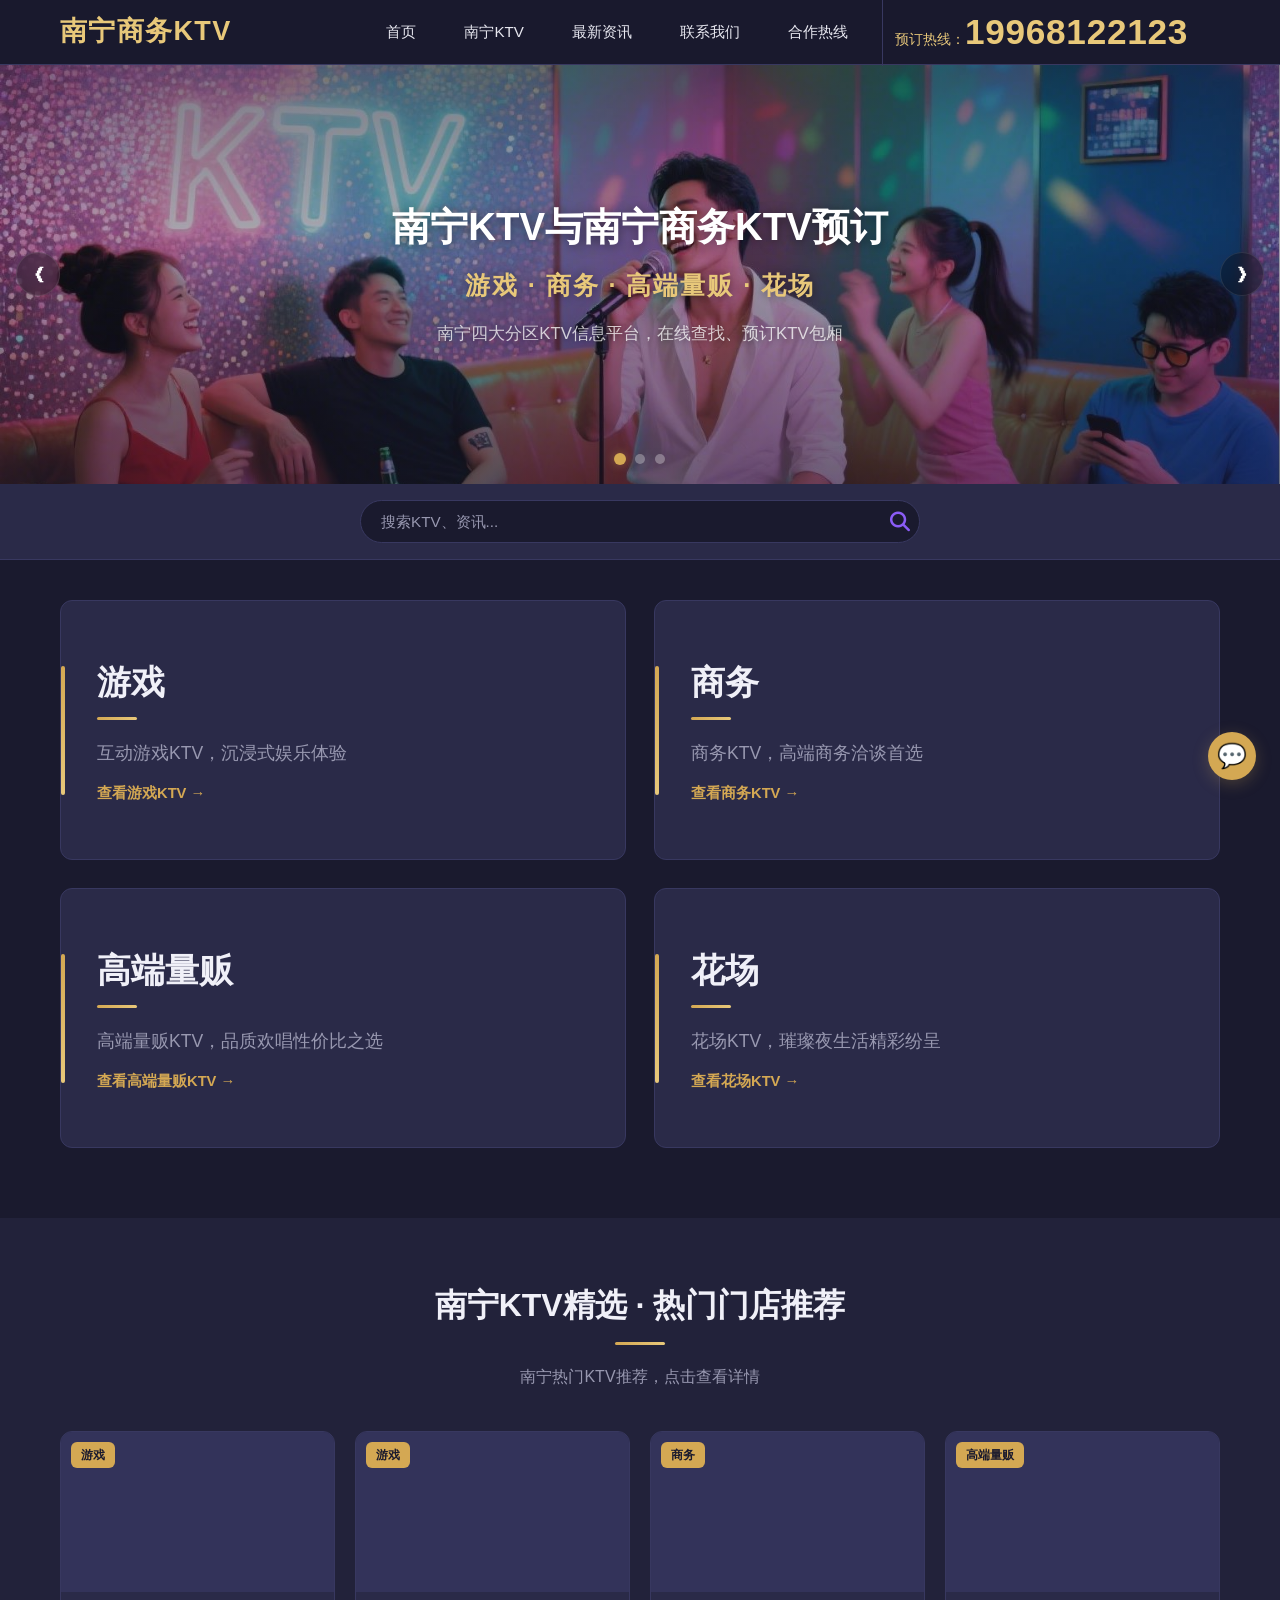
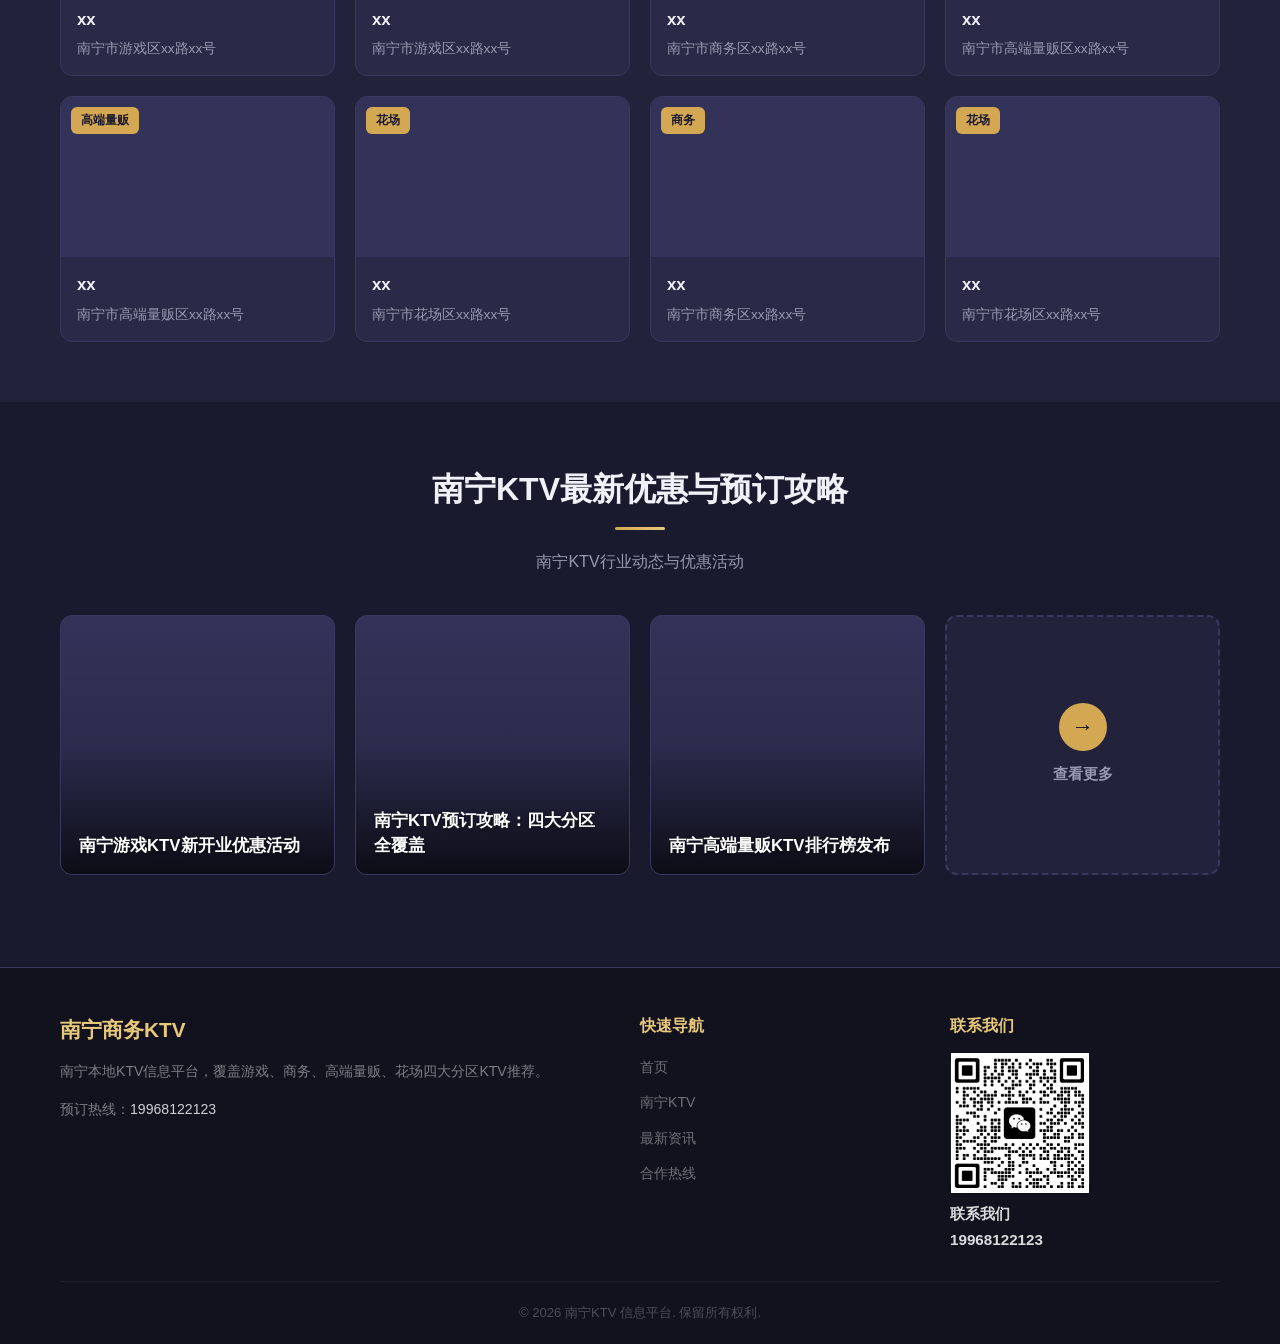
==== commit 01c1b5ac: "搜索按钮替换为紫色放大镜图标(Font Awesome 6)" ====
--- a/index.html
+++ b/index.html
@@ -29,6 +29,8 @@
     <!-- 网站图标 (SVG Emoji Favicon) -->
     <link rel="icon" type="image/svg+xml" href="data:image/svg+xml,<svg xmlns='http://www.w3.org/2000/svg' viewBox='0 0 100 100'><text y='.9em' font-size='90'>★</text></svg>">
     <link rel="alternate icon" href="favicon.ico" type="image/x-icon">
+
+    <link rel="stylesheet" href="https://cdnjs.cloudflare.com/ajax/libs/font-awesome/6.5.1/css/all.min.css" integrity="sha512-DTOQO9RWCH3ppGqcWaEA1BIZOC6xxalwEsw9c2QQeAIftl+Vegovlnee1c9QX4TctnWMn13TZye+giMm8e2LwA==" crossorigin="anonymous" referrerpolicy="no-referrer">
 
     <!-- Canonical URL（权威链接，防止重复内容） -->
     <link rel="canonical" href="https://www.nanningktv.com/">
@@ -175,7 +177,7 @@
             <div class="container">
                 <div class="search-bar-wrap">
                     <input type="search" class="header-search-input" placeholder="搜索KTV、资讯..." aria-label="搜索南宁KTV信息">
-                    <button type="button" class="header-search-btn" aria-label="搜索">🔍</button>
+                    <button type="button" class="header-search-btn" aria-label="搜索"><i class="fas fa-search"></i></button>
                     <div class="header-search-results" aria-live="polite"></div>
                 </div>
             </div>
--- a/css/style.css
+++ b/css/style.css
@@ -634,22 +634,23 @@
     right: 4px;
     top: 50%;
     transform: translateY(-50%);
-    width: 40px;
-    height: 40px;
+    width: 32px;
+    height: 32px;
     border-radius: 50%;
     border: none;
-    background: var(--color-primary);
-    color: var(--color-bg);
-    font-size: 1.1rem;
+    background: transparent;
+    color: #8b5cf6;
+    font-size: 20px;
     cursor: pointer;
     display: flex;
     align-items: center;
     justify-content: center;
-    transition: background var(--transition);
+    transition: all var(--transition);
 }
 
 .search-bar-wrap .header-search-btn:hover {
-    background: var(--color-primary-dark);
+    background: rgba(139, 92, 246, 0.1);
+    color: #7c3aed;
 }
 
 .search-bar-wrap .header-search-results {
@@ -1356,9 +1357,9 @@
     }
 
     .search-bar-wrap .header-search-btn {
-        width: 36px;
-        height: 36px;
-        font-size: 0.95rem;
+        width: 32px;
+        height: 32px;
+        font-size: 18px;
     }
 
     .nav-desktop {
@@ -1389,7 +1390,7 @@
     .header-search-btn {
         width: 24px;
         height: 24px;
-        font-size: 0.85rem;
+        font-size: 14px;
     }
 
     .header-search-results {
@@ -1506,23 +1507,23 @@
 
     .section-ktv-home .district-home-grid {
         display: grid;
-        grid-template-columns: repeat(2, 1fr);
-        gap: 8px;
-        flex: 1;
+        grid-template-columns: repeat(2, 174px);
+        gap: 10px;
+        justify-content: center;
     }
 
     .district-row {
         display: contents;
     }
 
-    .row-2,
     .district-home-card {
+        width: 174px;
+        height: 186px;
         flex-direction: column;
-        align-items: center;
-        justify-content: center;
-        aspect-ratio: 16 / 9;
-        border-radius: 14px;
+        aspect-ratio: auto;
         min-height: 0;
+        border-radius: var(--radius);
+        position: relative;
     }
 
     .district-home-card::before {
@@ -1533,20 +1534,30 @@
         transform: translateY(-1px);
     }
 
+    .district-home-card[style*="--district-bg"] {
+        background-size: cover;
+        background-position: center;
+    }
+
     .district-home-card[style*="--district-bg"]::after {
-        background: linear-gradient(0deg, rgba(184, 146, 62, 0.75), rgba(212, 168, 83, 0.15));
+        background: linear-gradient(0deg, rgba(26, 26, 46, 0.88) 0%, rgba(26, 26, 46, 0.5) 50%, transparent 100%);
     }
 
     .district-home-info {
         padding: 10px 8px;
         text-align: center;
-        position: relative;
+        position: absolute;
+        bottom: 0;
+        left: 0;
+        right: 0;
         z-index: 1;
+        width: 100%;
     }
 
     .district-home-info h3 {
-        font-size: 0.88rem;
-        margin-bottom: 2px;
+        font-size: 0.9rem;
+        margin-bottom: 4px;
+        word-break: keep-all;
     }
 
     .district-home-info h3::after {
@@ -1556,12 +1567,18 @@
     }
 
     .district-home-desc {
-        display: none;
+        font-size: 0.72rem;
+        margin-top: 2px;
+        line-height: 1.4;
+        display: -webkit-box;
+        -webkit-line-clamp: 2;
+        -webkit-box-orient: vertical;
+        overflow: hidden;
     }
 
     .district-home-link {
-        font-size: 0.65rem;
-        margin-top: 2px;
+        font-size: 0.72rem;
+        margin-top: 4px;
         padding: 2px 0;
     }
 
@@ -1778,25 +1795,33 @@
     }
 
     .section-ktv-home .district-home-grid {
-        grid-template-rows: repeat(2, 1fr);
+        grid-template-columns: repeat(2, 174px);
         gap: 10px;
+        justify-content: center;
     }
 
     .district-home-card {
+        width: 174px;
+        height: 186px;
         aspect-ratio: auto;
-        min-height: 100px;
+        min-height: 0;
     }
 
     .district-home-info h3 {
-        font-size: 1.43rem;
+        font-size: 1rem;
+        word-break: keep-all;
     }
 
     .district-home-info h3::after {
-        width: 30px;
+        width: 24px;
+    }
+
+    .district-home-desc {
+        font-size: 0.82rem;
     }
 
     .district-home-link {
-        font-size: 1.13rem;
+        font-size: 0.85rem;
         margin-top: 4px;
     }
 
@@ -1913,11 +1938,15 @@
     }
 
     .district-home-grid {
-        gap: 6px;
+        grid-template-columns: repeat(2, 174px);
+        gap: 8px;
+        justify-content: center;
     }
 
     .district-home-card {
-        aspect-ratio: 16 / 9;
+        width: 174px;
+        height: 186px;
+        aspect-ratio: auto;
         min-height: 0;
     }
 
@@ -1926,17 +1955,24 @@
     }
 
     .district-home-info h3 {
-        font-size: 0.78rem;
+        font-size: 0.85rem;
+        word-break: keep-all;
     }
 
     .district-home-info h3::after {
         width: 14px;
         height: 2px;
+        margin: 2px auto 0;
+    }
+
+    .district-home-desc {
+        font-size: 0.7rem;
+        margin-top: 2px;
     }
 
     .district-home-link {
-        font-size: 0.55rem;
-        margin-top: 1px;
+        font-size: 0.7rem;
+        margin-top: 2px;
         padding: 2px 0;
     }
 
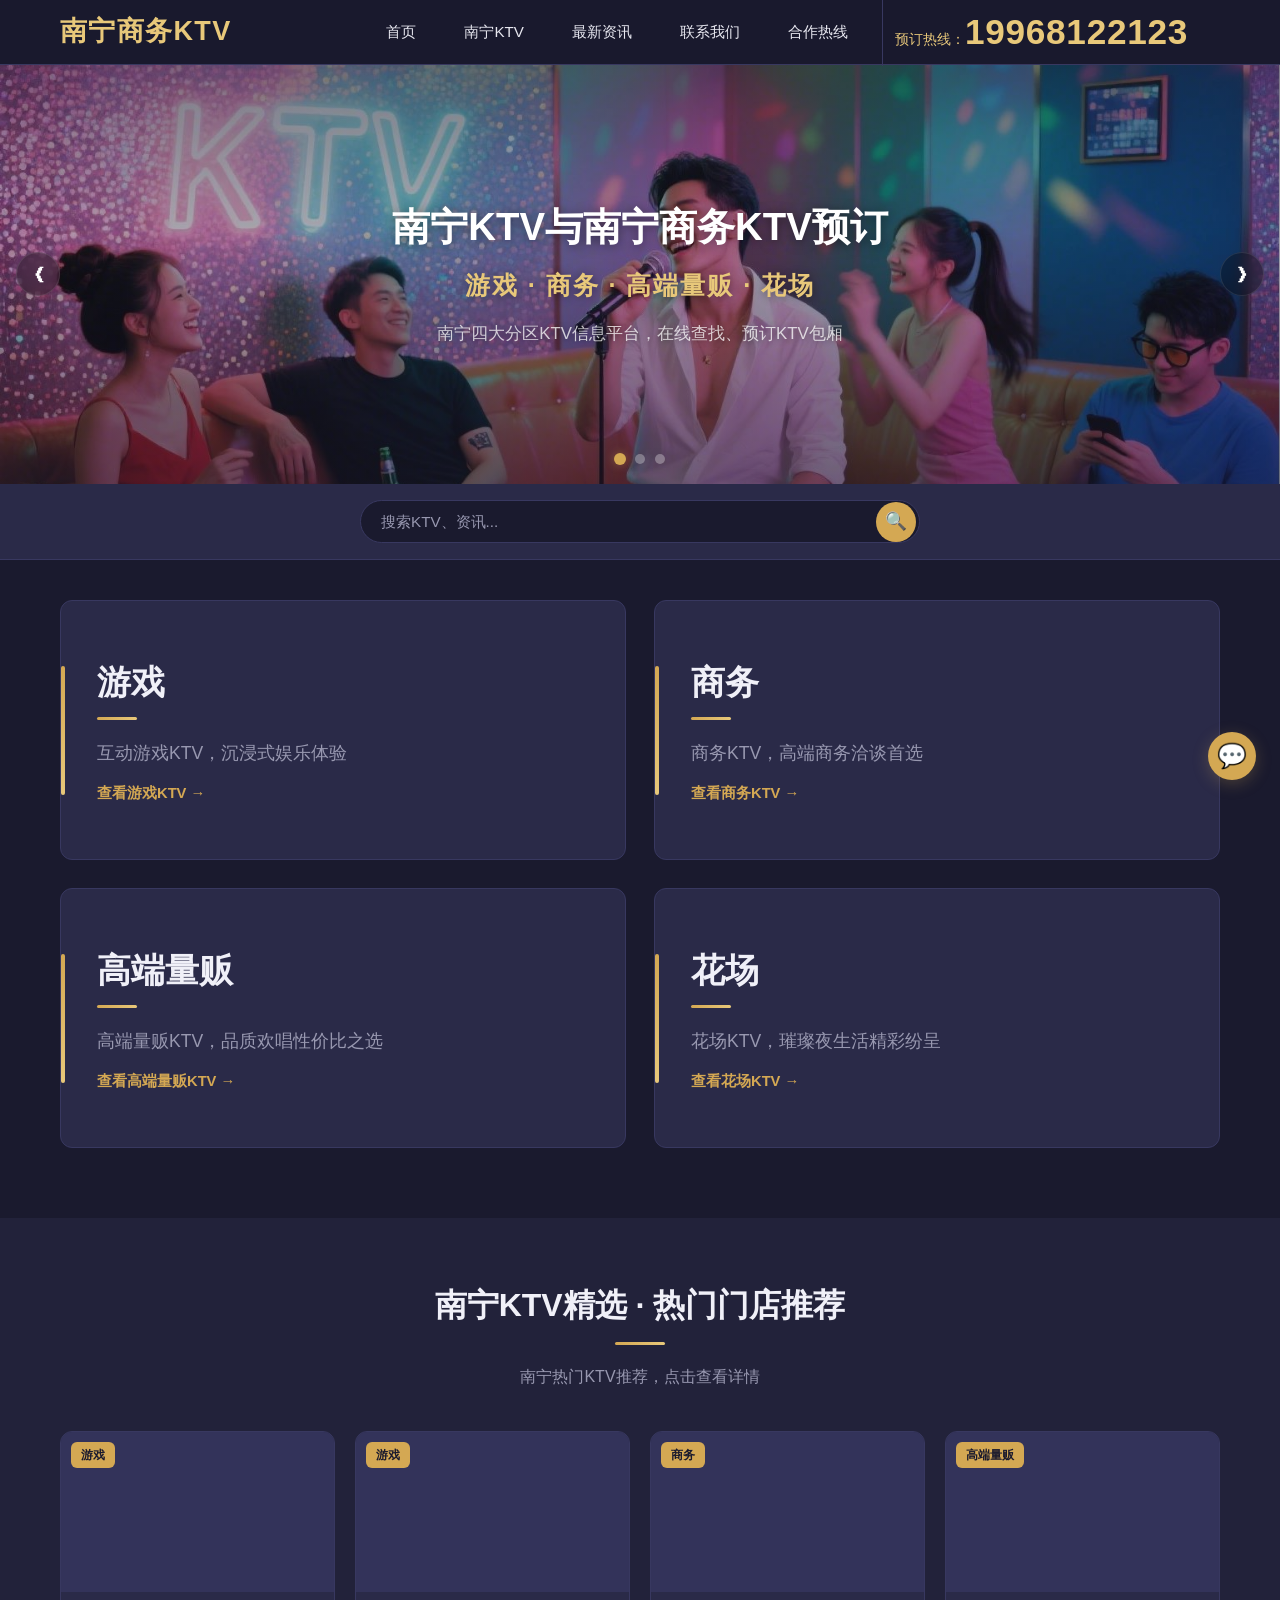
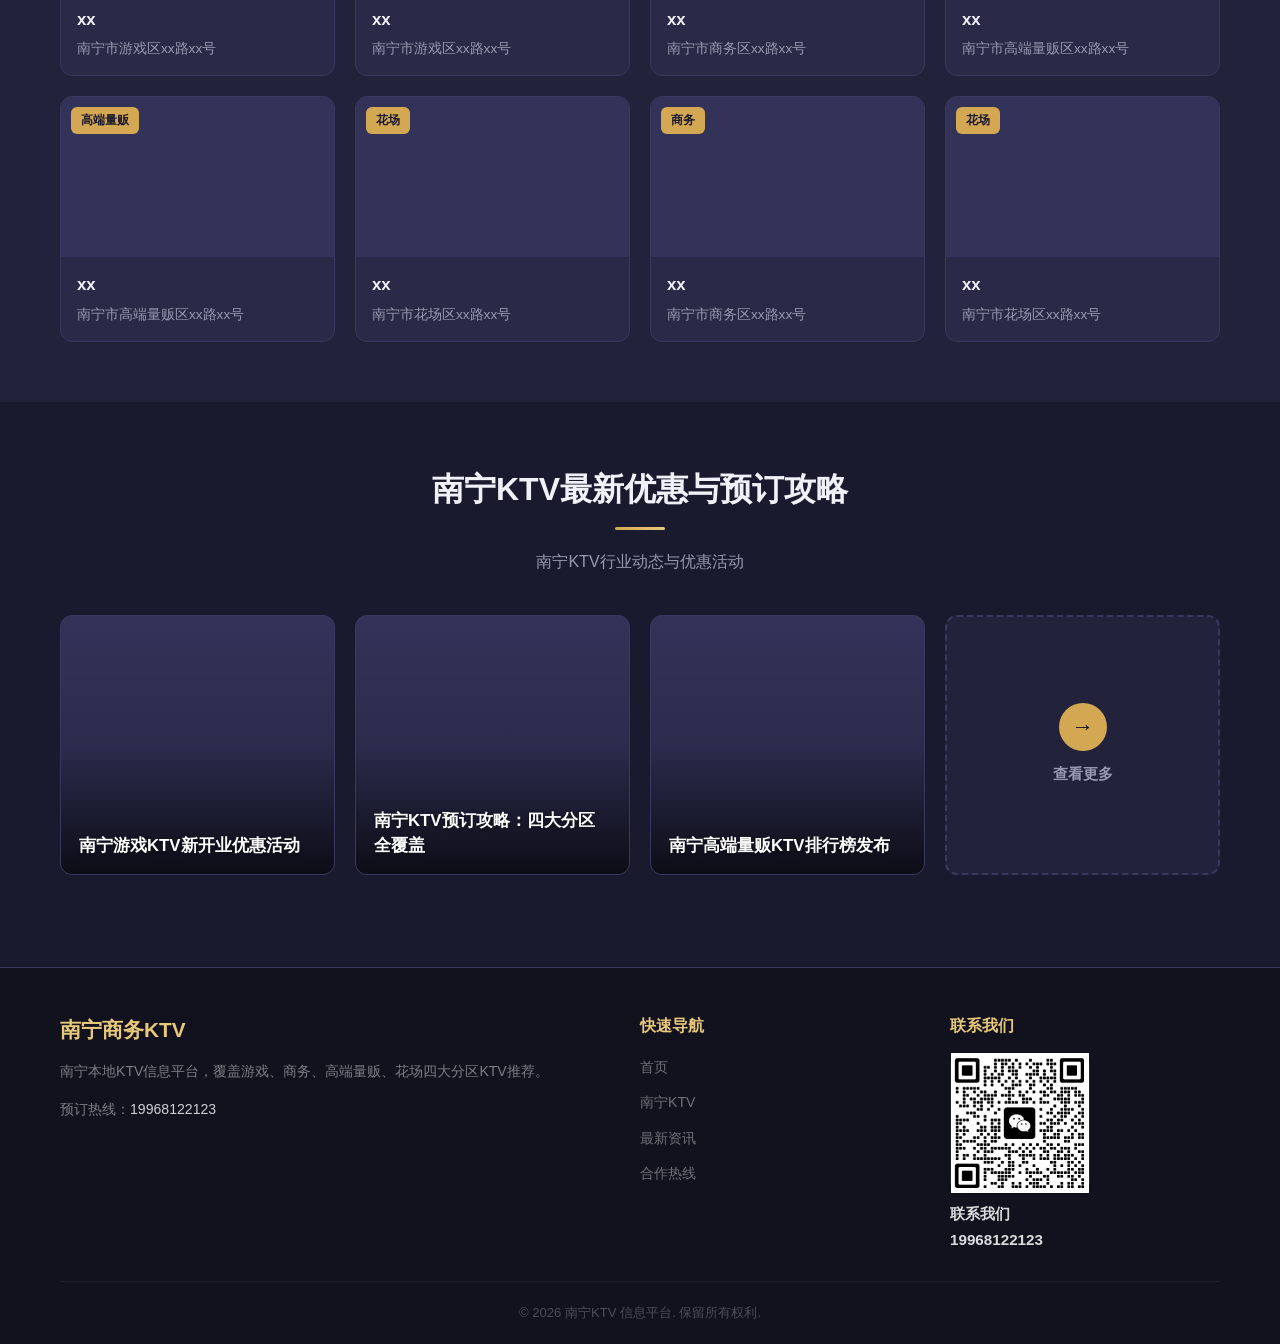
==== commit 07cb7419: "Revert "搜索按钮替换为紫色放大镜图标(Font Awesome 6)" This reverts commit 01c1b5ac351b5512daeb6427c4c07d2af810a617" ====
--- a/index.html
+++ b/index.html
@@ -29,8 +29,6 @@
     <!-- 网站图标 (SVG Emoji Favicon) -->
     <link rel="icon" type="image/svg+xml" href="data:image/svg+xml,<svg xmlns='http://www.w3.org/2000/svg' viewBox='0 0 100 100'><text y='.9em' font-size='90'>★</text></svg>">
     <link rel="alternate icon" href="favicon.ico" type="image/x-icon">
-
-    <link rel="stylesheet" href="https://cdnjs.cloudflare.com/ajax/libs/font-awesome/6.5.1/css/all.min.css" integrity="sha512-DTOQO9RWCH3ppGqcWaEA1BIZOC6xxalwEsw9c2QQeAIftl+Vegovlnee1c9QX4TctnWMn13TZye+giMm8e2LwA==" crossorigin="anonymous" referrerpolicy="no-referrer">
 
     <!-- Canonical URL（权威链接，防止重复内容） -->
     <link rel="canonical" href="https://www.nanningktv.com/">
@@ -177,7 +175,7 @@
             <div class="container">
                 <div class="search-bar-wrap">
                     <input type="search" class="header-search-input" placeholder="搜索KTV、资讯..." aria-label="搜索南宁KTV信息">
-                    <button type="button" class="header-search-btn" aria-label="搜索"><i class="fas fa-search"></i></button>
+                    <button type="button" class="header-search-btn" aria-label="搜索">🔍</button>
                     <div class="header-search-results" aria-live="polite"></div>
                 </div>
             </div>
--- a/css/style.css
+++ b/css/style.css
@@ -634,23 +634,22 @@
     right: 4px;
     top: 50%;
     transform: translateY(-50%);
-    width: 32px;
-    height: 32px;
+    width: 40px;
+    height: 40px;
     border-radius: 50%;
     border: none;
-    background: transparent;
-    color: #8b5cf6;
-    font-size: 20px;
+    background: var(--color-primary);
+    color: var(--color-bg);
+    font-size: 1.1rem;
     cursor: pointer;
     display: flex;
     align-items: center;
     justify-content: center;
-    transition: all var(--transition);
+    transition: background var(--transition);
 }
 
 .search-bar-wrap .header-search-btn:hover {
-    background: rgba(139, 92, 246, 0.1);
-    color: #7c3aed;
+    background: var(--color-primary-dark);
 }
 
 .search-bar-wrap .header-search-results {
@@ -1357,9 +1356,9 @@
     }
 
     .search-bar-wrap .header-search-btn {
-        width: 32px;
-        height: 32px;
-        font-size: 18px;
+        width: 36px;
+        height: 36px;
+        font-size: 0.95rem;
     }
 
     .nav-desktop {
@@ -1390,7 +1389,7 @@
     .header-search-btn {
         width: 24px;
         height: 24px;
-        font-size: 14px;
+        font-size: 0.85rem;
     }
 
     .header-search-results {
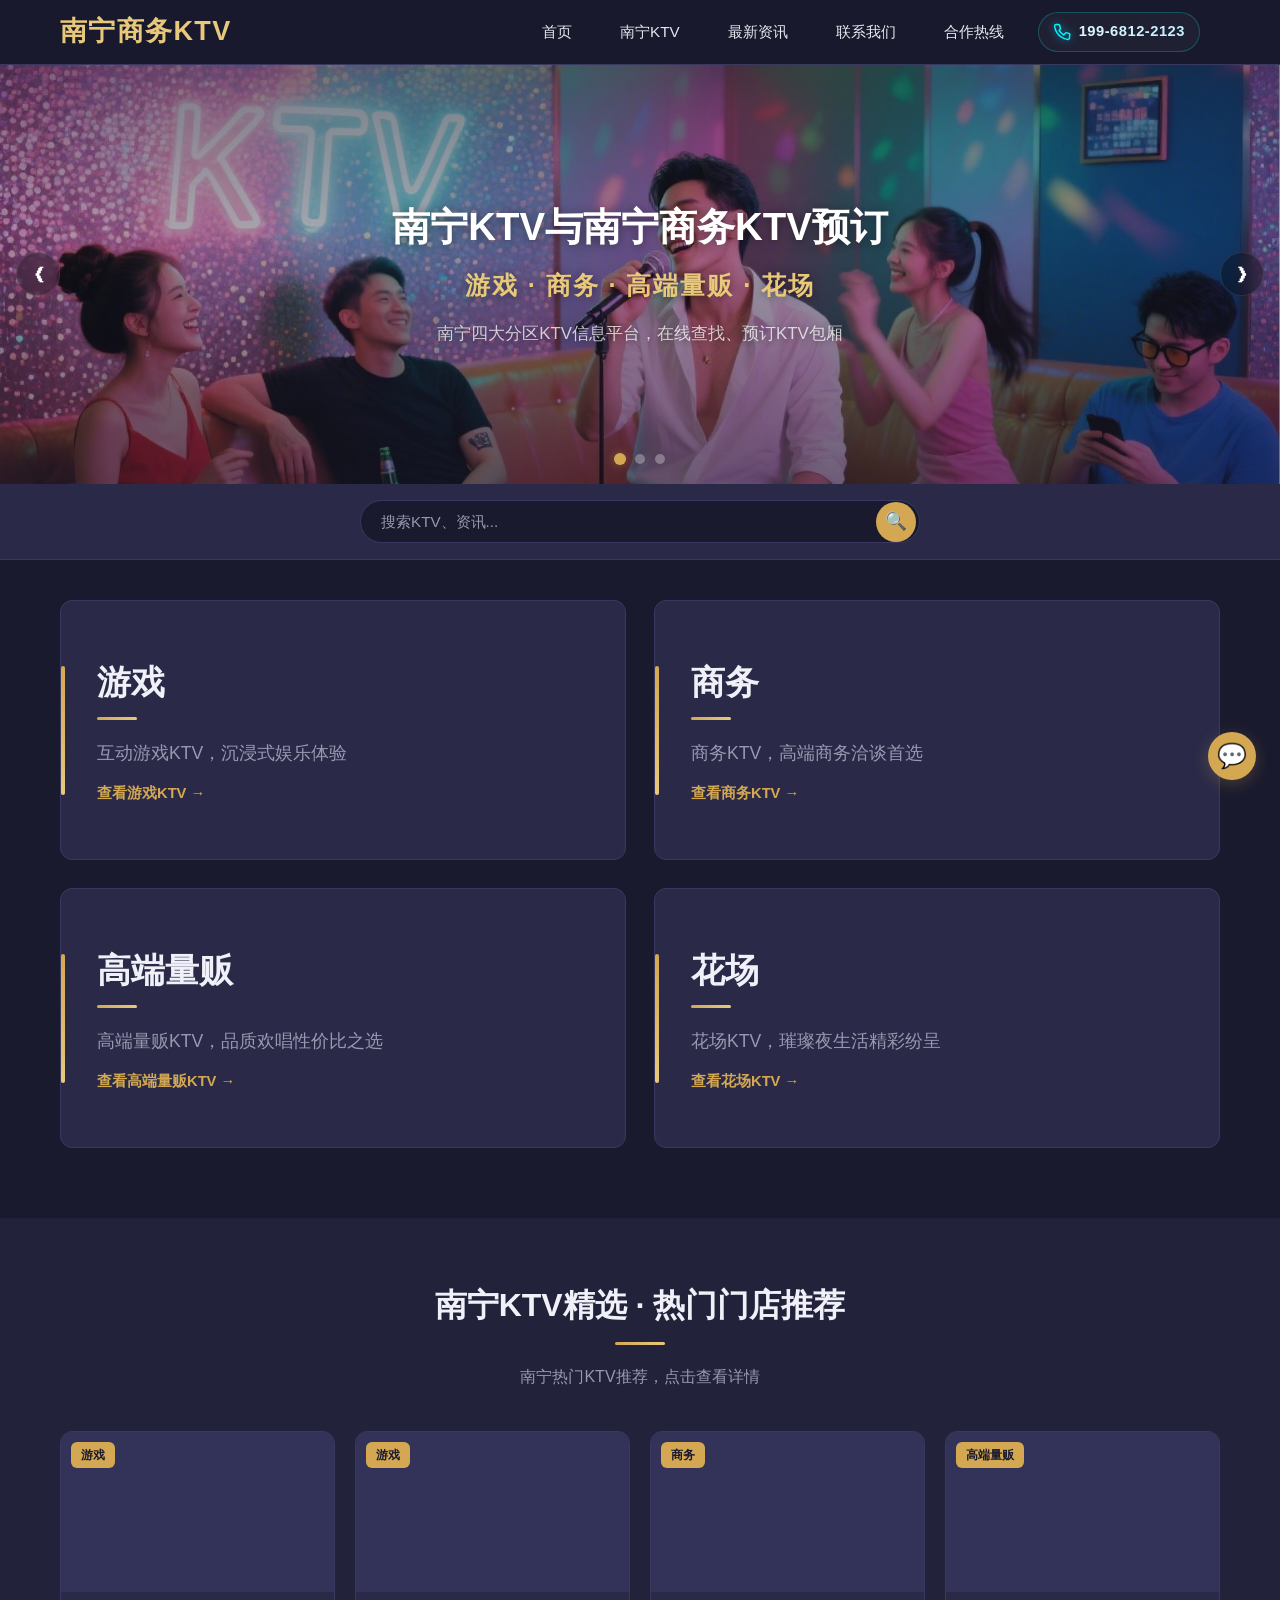
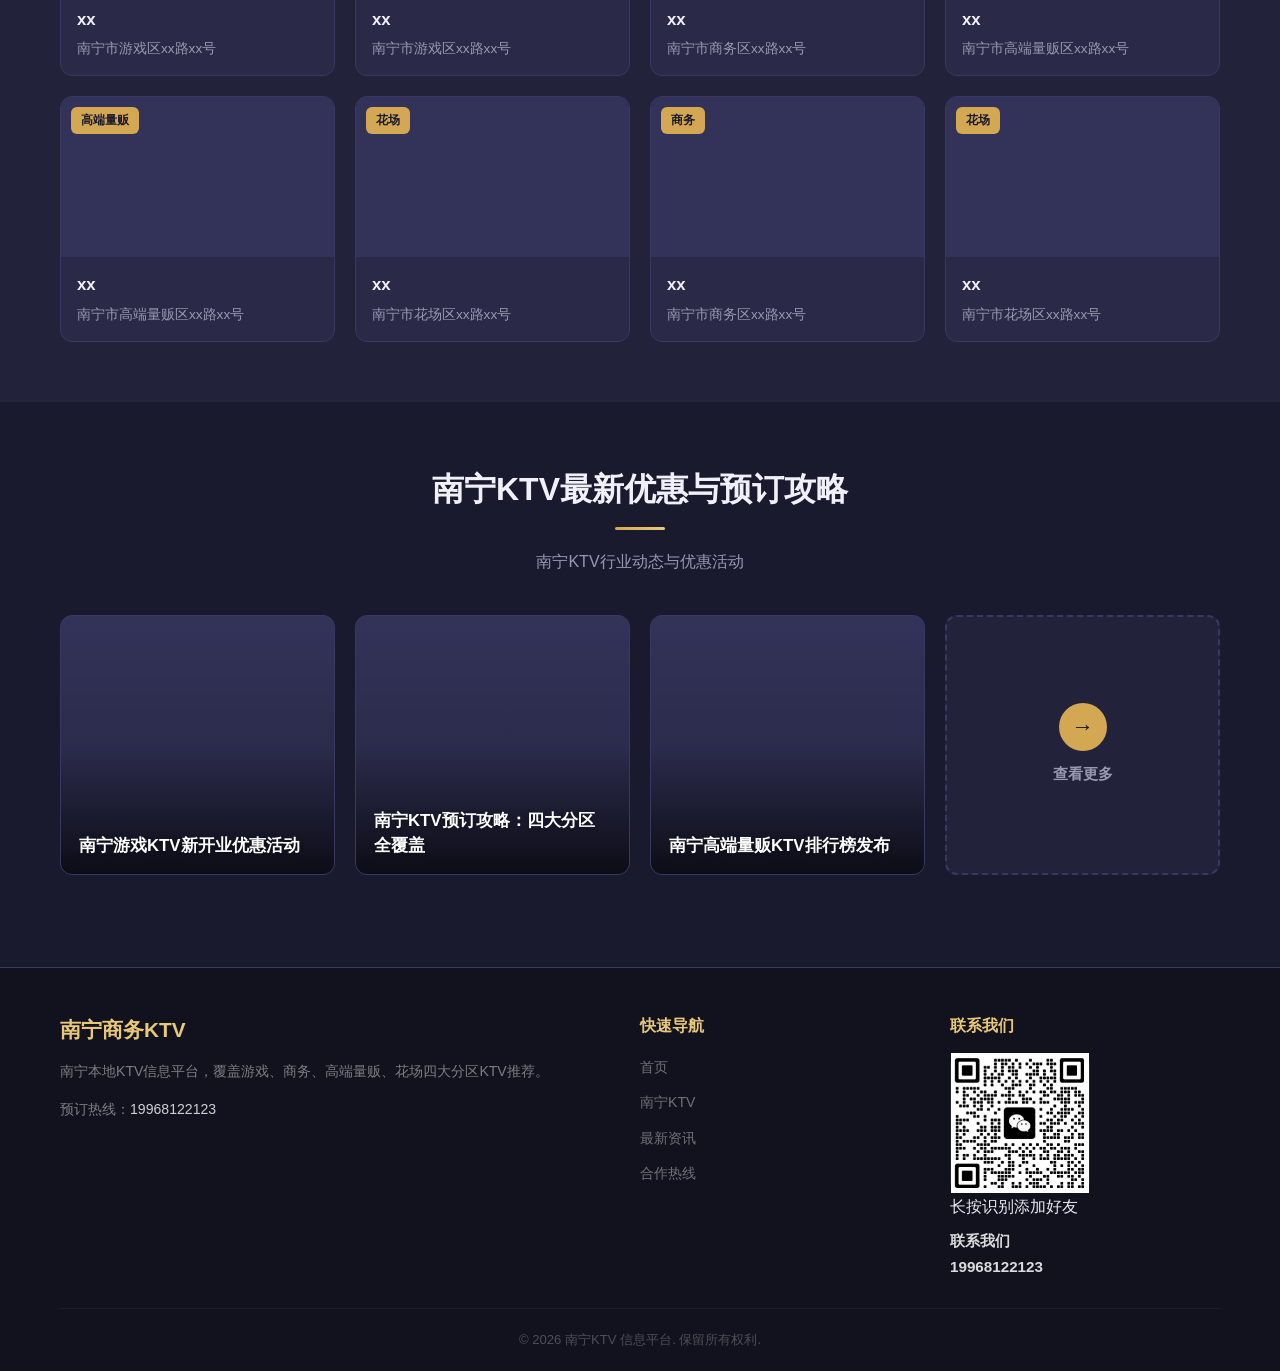
==== commit 1a4d1e8d: "电话组件替换为霓虹SVG拨号链接，添加contactPoint结构化数据" ====
--- a/index.html
+++ b/index.html
@@ -69,6 +69,13 @@
             "closes": "23:59"
         },
         "areaServed": ["游戏", "商务", "高端量贩", "花场"],
+        "contactPoint": {
+            "@type": "ContactPoint",
+            "telephone": "+86-199-6812-2123",
+            "contactType": "customer service",
+            "areaServed": "CN",
+            "availableLanguage": "Chinese"
+        },
         "potentialAction": {
             "@type": "SearchAction",
             "target": "https://www.nanningktv.com/search?q={search_term_string}",
@@ -117,9 +124,10 @@
             </nav>
 
             <!-- 预订热线 — 导航栏最右侧（桌面端 / 移动端右上角） -->
-            <span class="header-phone">
-                预订热线：<span class="phone-number phone-number-lg">19968122123</span>
-            </span>
+            <a href="tel:+8619968122123" class="header-phone" aria-label="拨打预订热线：199-6812-2123" title="联系我们">
+                <svg xmlns="http://www.w3.org/2000/svg" width="18" height="18" viewBox="0 0 24 24" fill="none" stroke="currentColor" stroke-width="2" stroke-linecap="round" stroke-linejoin="round" role="img"><title>电话图标</title><path d="M22 16.92v3a2 2 0 0 1-2.18 2 19.79 19.79 0 0 1-8.63-3.07 19.5 19.5 0 0 1-6-6 19.79 19.79 0 0 1-3.07-8.67A2 2 0 0 1 4.11 2h3a2 2 0 0 1 2 1.72 12.84 12.84 0 0 0 .7 2.81 2 2 0 0 1-.45 2.11L8.09 9.91a16 16 0 0 0 6 6l2.27-2.27a2 2 0 0 1 2.11-.45 12.84 12.84 0 0 0 2.81.7A2 2 0 0 1 22 16.92z"></path></svg>
+                <span class="phone-number">199-6812-2123</span>
+            </a>
 
         </div>
     </header>
@@ -136,7 +144,10 @@
             <li><a href="partnership.html" title="南宁KTV商家合作热线">合作热线</a></li>
         </ul>
         <div class="nav-mobile-phone">
-            预订热线：<span class="phone-number">19968122123</span>
+            <a href="tel:+8619968122123" class="phone-link" aria-label="拨打预订热线：199-6812-2123" title="联系我们">
+                <svg xmlns="http://www.w3.org/2000/svg" width="16" height="16" viewBox="0 0 24 24" fill="none" stroke="currentColor" stroke-width="2" stroke-linecap="round" stroke-linejoin="round" role="img"><title>电话图标</title><path d="M22 16.92v3a2 2 0 0 1-2.18 2 19.79 19.79 0 0 1-8.63-3.07 19.5 19.5 0 0 1-6-6 19.79 19.79 0 0 1-3.07-8.67A2 2 0 0 1 4.11 2h3a2 2 0 0 1 2 1.72 12.84 12.84 0 0 0 .7 2.81 2 2 0 0 1-.45 2.11L8.09 9.91a16 16 0 0 0 6 6l2.27-2.27a2 2 0 0 1 2.11-.45 12.84 12.84 0 0 0 2.81.7A2 2 0 0 1 22 16.92z"></path></svg>
+                <span class="phone-number">199-6812-2123</span>
+            </a>
         </div>
     </nav>
 
@@ -385,8 +396,9 @@
                     <h4>联系我们</h4>
                     <!-- 后期替换为真实二维码图片 -->
                     <div class="qr-img">
-                        <img src="img/wx.png" alt="南宁KTV微信公众号" width="140" height="140">
+                        <img src="img/wx.png" alt="南宁KTV微信公众号" width="140" height="140" class="qr-longpress">
                     </div>
+                    <p class="qr-hint">长按识别添加好友</p>
                     <p style="font-size:0.95rem;color:rgba(255,255,255,0.85);margin-top:8px;font-weight:600;">联系我们<br>19968122123</p>
                 </div>
             </div>
@@ -409,9 +421,10 @@
             -->
             <div class="float-wechat-qr">
                 <!-- 后期替换为真实二维码图片 URL -->
-                <img src="img/wx.png" alt="南宁KTV微信公众号二维码" loading="lazy" />
+                <img src="img/wx.png" alt="南宁KTV微信公众号二维码" loading="lazy" class="qr-longpress" />
                 <!-- 图片加载失败时的备用文字 -->
                 <span class="qr-placeholder-text">扫码关注<br>南宁KTV</span>
+                <p class="qr-hint">长按识别添加好友</p>
             </div>
         </div>
     </div>
--- a/css/style.css
+++ b/css/style.css
@@ -238,31 +238,61 @@
 }
 
 /* ===========================================
-   导航栏内的预订热线
+   导航栏内的预订热线（霓虹拨号组件）
    =========================================== */
 .header-phone {
-    font-size: 0.9rem;
-    color: var(--color-primary-light);
+    display: inline-flex;
+    align-items: center;
+    gap: 0.5rem;
+    text-decoration: none;
+    font-size: 0.92rem;
+    font-weight: 600;
+    letter-spacing: 0.5px;
+    padding: 6px 14px;
+    border-radius: 4rem;
+    background: rgba(255, 255, 255, 0.03);
+    border: 1px solid rgba(0, 243, 255, 0.25);
+    transition: all 0.3s ease;
+    color: #e0f7ff;
     white-space: nowrap;
     margin-left: 24px;
     margin-right: 20px;
-    padding: 4px 12px;
-    border-left: 1px solid var(--color-border);
     flex-shrink: 0;
+}
+
+.header-phone svg {
+    color: #00F3FF;
+    filter: drop-shadow(0 0 4px rgba(0, 243, 255, 0.6));
+    transition: all 0.3s ease;
+    flex-shrink: 0;
+}
+
+.header-phone:hover {
+    background: rgba(0, 243, 255, 0.08);
+    border-color: #FF00FF;
+    box-shadow: 0 0 14px rgba(255, 0, 255, 0.4);
+    color: #ffffff;
+}
+
+.header-phone:hover svg {
+    color: #FF00FF;
+    filter: drop-shadow(0 0 8px rgba(255, 0, 255, 0.8));
+    transform: scale(1.1);
 }
 
 .header-phone .phone-number {
     font-weight: 700;
-    color: var(--color-primary-light);
-    pointer-events: none;
-    cursor: default;
-}
-
-/* 电话号放大 */
-.phone-number-lg {
-    font-size: 2.2rem;
-    font-weight: 700;
-    letter-spacing: 0.02em;
+    background: linear-gradient(135deg, #e0f7ff 0%, #c0f0ff 100%);
+    -webkit-background-clip: text;
+    -webkit-text-fill-color: transparent;
+    background-clip: text;
+    transition: all 0.3s ease;
+}
+
+.header-phone:hover .phone-number {
+    background: linear-gradient(135deg, #ffffff 0%, #ffe0ff 100%);
+    -webkit-background-clip: text;
+    background-clip: text;
 }
 
 /* 移动端导航底部的电话 */
@@ -272,17 +302,58 @@
     left: 0;
     right: 0;
     text-align: center;
-    font-size: 0.85rem;
-    color: var(--color-text-muted);
     padding: 16px;
     border-top: 1px solid var(--color-border);
 }
 
-.nav-mobile-phone .phone-number {
+.nav-mobile-phone .phone-link {
+    display: inline-flex;
+    align-items: center;
+    gap: 0.5rem;
+    text-decoration: none;
+    font-size: 0.95rem;
+    font-weight: 600;
+    padding: 8px 18px;
+    border-radius: 4rem;
+    background: rgba(255, 255, 255, 0.03);
+    border: 1px solid rgba(0, 243, 255, 0.25);
+    transition: all 0.3s ease;
+    color: #e0f7ff;
+}
+
+.nav-mobile-phone .phone-link svg {
+    color: #00F3FF;
+    filter: drop-shadow(0 0 4px rgba(0, 243, 255, 0.6));
+    transition: all 0.3s ease;
+    flex-shrink: 0;
+}
+
+.nav-mobile-phone .phone-link:hover {
+    background: rgba(0, 243, 255, 0.08);
+    border-color: #FF00FF;
+    box-shadow: 0 0 14px rgba(255, 0, 255, 0.4);
+    color: #ffffff;
+}
+
+.nav-mobile-phone .phone-link:hover svg {
+    color: #FF00FF;
+    filter: drop-shadow(0 0 8px rgba(255, 0, 255, 0.8));
+    transform: scale(1.1);
+}
+
+.nav-mobile-phone .phone-link .phone-number {
     font-weight: 700;
-    color: var(--color-primary-light);
-    pointer-events: none;
-    cursor: default;
+    background: linear-gradient(135deg, #e0f7ff 0%, #c0f0ff 100%);
+    -webkit-background-clip: text;
+    -webkit-text-fill-color: transparent;
+    background-clip: text;
+    transition: all 0.3s ease;
+}
+
+.nav-mobile-phone .phone-link:hover .phone-number {
+    background: linear-gradient(135deg, #ffffff 0%, #ffe0ff 100%);
+    -webkit-background-clip: text;
+    background-clip: text;
 }
 
 /* ===========================================
@@ -1400,17 +1471,22 @@
     }
 
     .header-phone {
-        display: flex;
+        display: inline-flex;
         align-items: center;
         margin-left: auto;
         padding: 4px 8px;
         border-left: none;
-        font-size: 0.7rem;
-    }
-
-    .header-phone .phone-number-lg {
+        font-size: 0.72rem;
+        gap: 0.3rem;
+    }
+
+    .header-phone svg {
+        width: 14px;
+        height: 14px;
+    }
+
+    .header-phone .phone-number {
         font-weight: 700;
-        font-size: 0.75rem;
     }
 
     .nav-mobile {
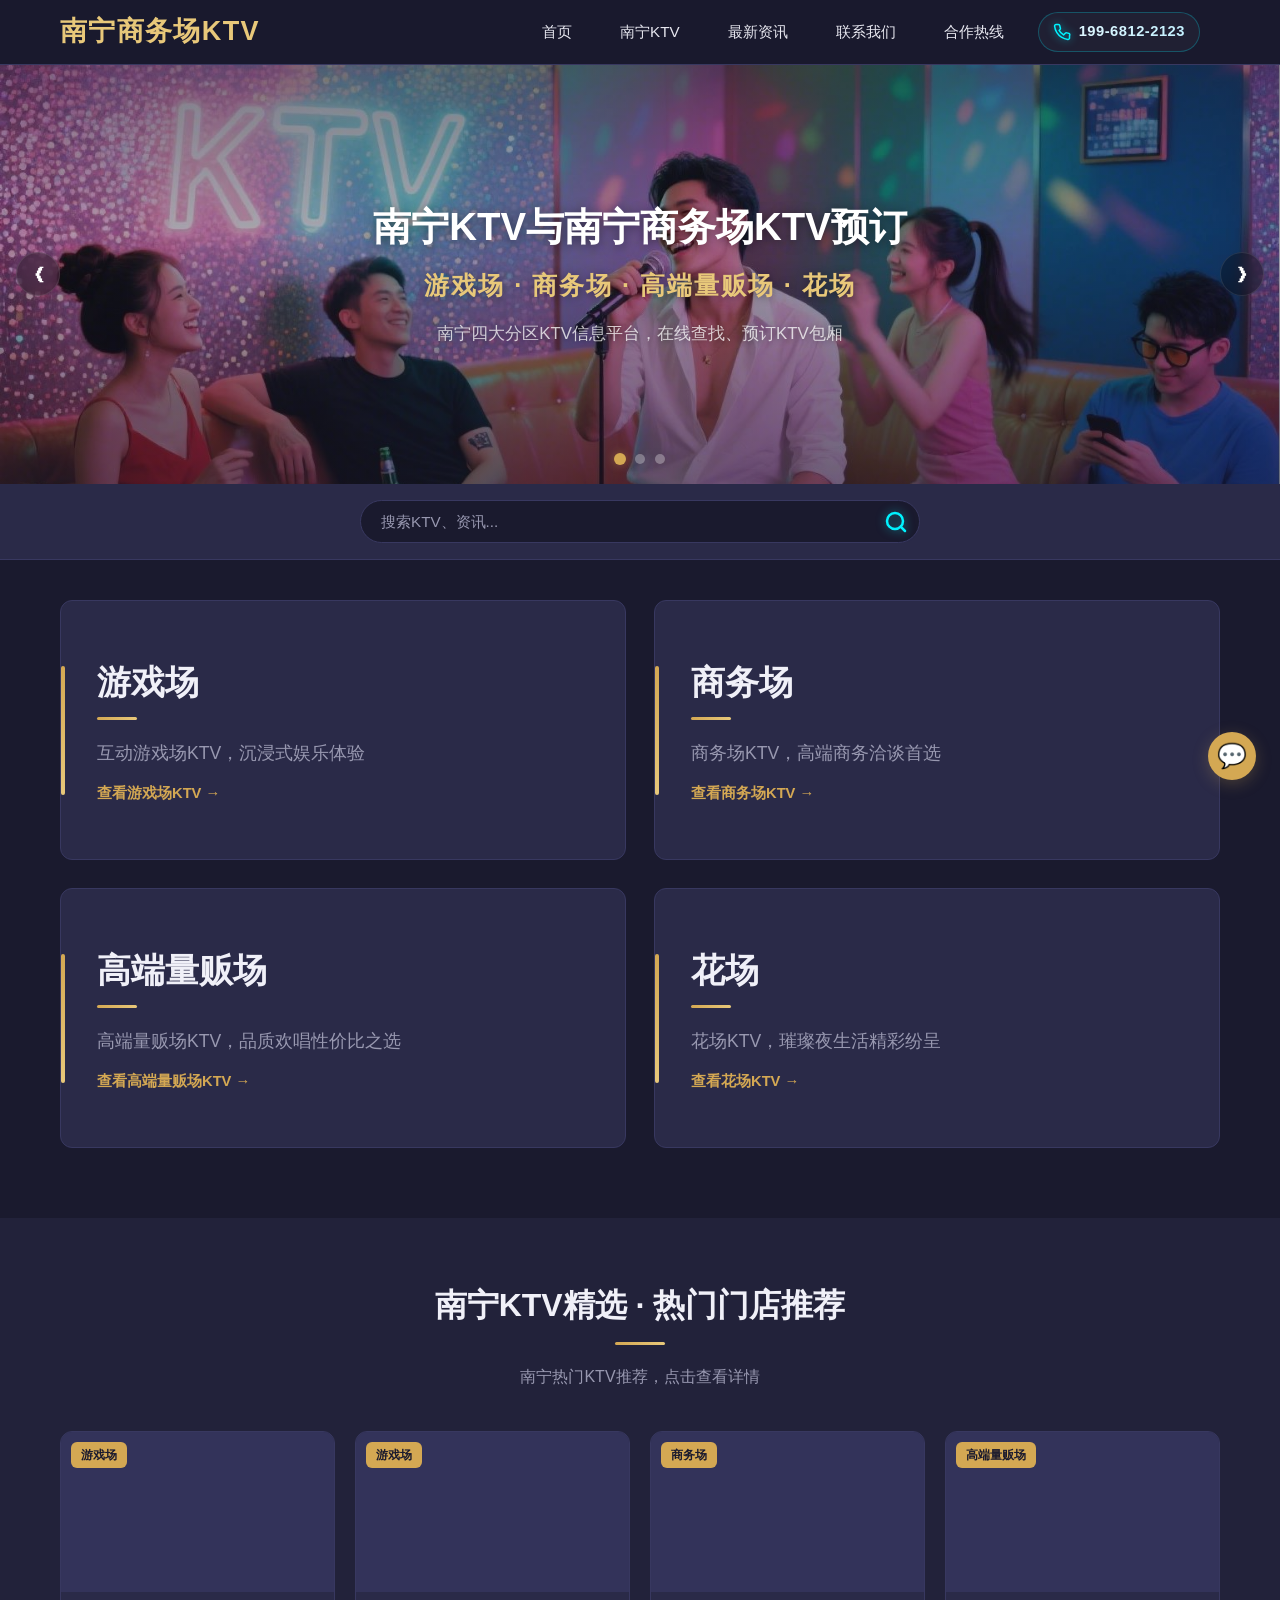
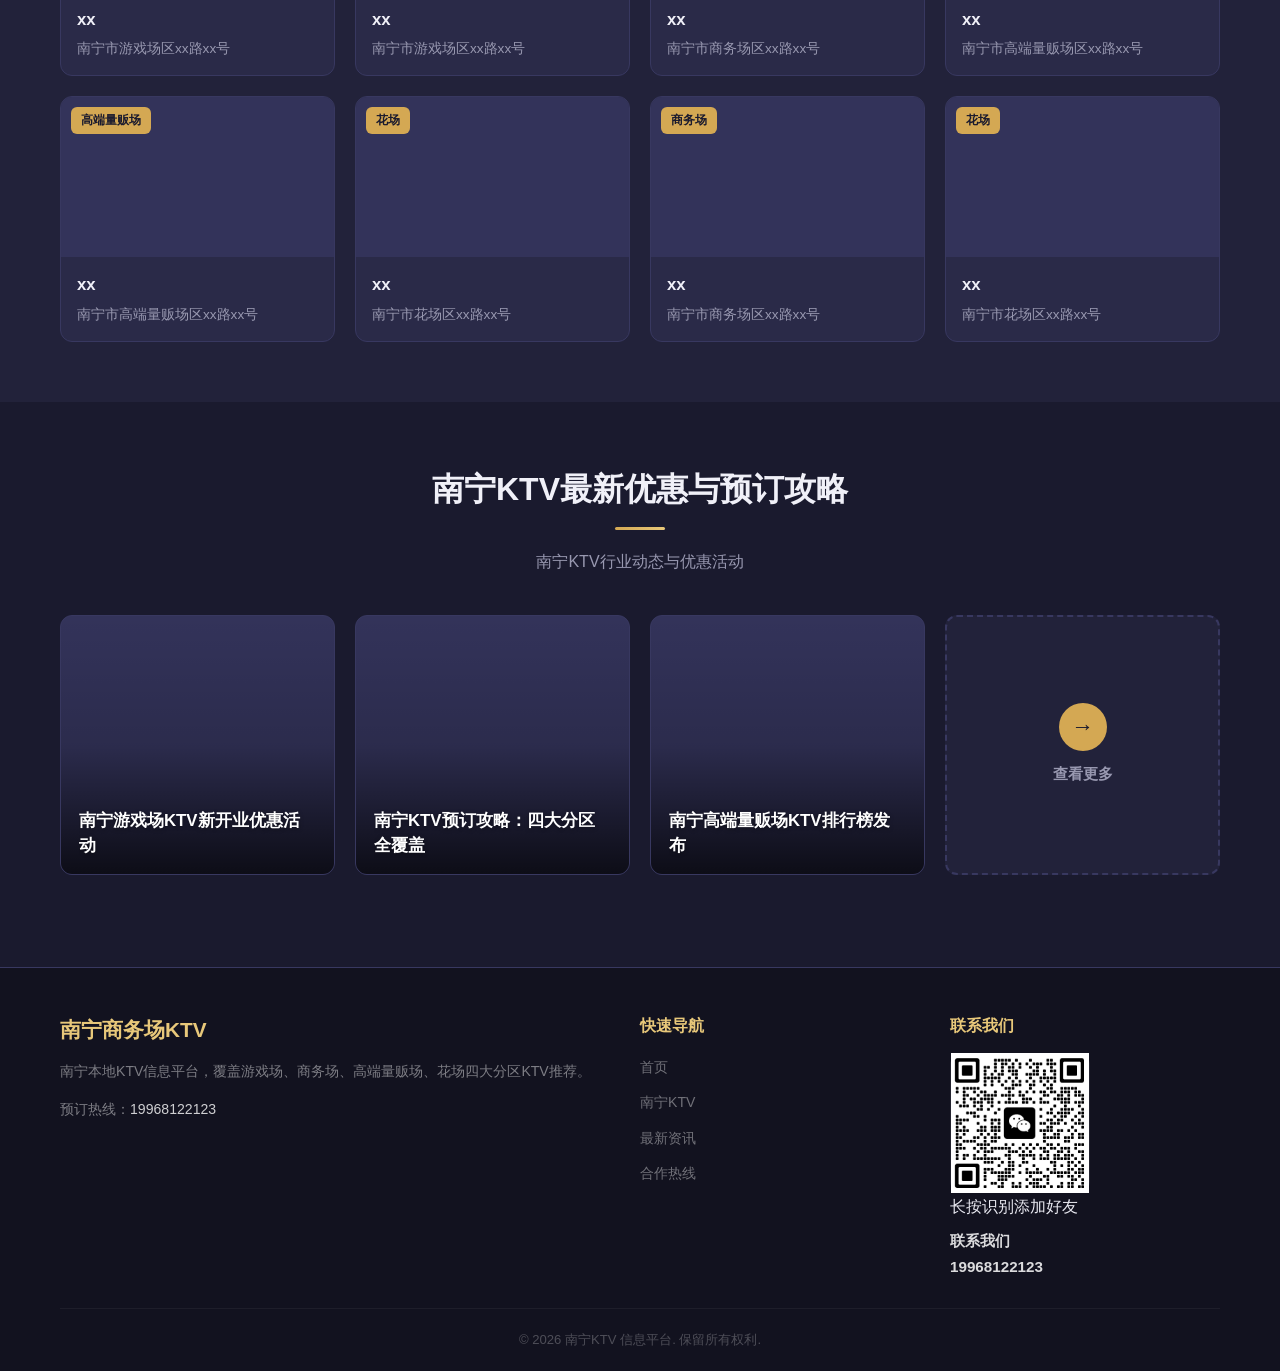
==== commit 24645474: "refactor: 分区名称重命名 游戏→游戏场 商务→商务场 高端量贩→高端量贩场 花场不变 全站同步更新HTML/JS/SEO/JSON-LD" ====
--- a/index.html
+++ b/index.html
@@ -4,16 +4,16 @@
     <meta charset="UTF-8">
     <meta name="viewport" content="width=device-width, initial-scale=1.0, maximum-scale=5.0, minimum-scale=1.0">
     <!-- SEO：搜索引擎优化 -->
-    <meta name="description" content="南宁KTV与南宁商务KTV预订平台，精选游戏、商务、高端量贩、花场四大分区优质商家。包厢低消、环境实拍一览无余，在线预订更便捷。电话/微信：19968122123。">
-    <meta name="keywords" content="南宁KTV,南宁KTV推荐,南宁KTV预订,南宁游戏KTV,南宁商务KTV,南宁高端量贩KTV,南宁花场KTV,南宁KTV排行榜,19968122123">
+    <meta name="description" content="南宁KTV与南宁商务场KTV预订平台，精选游戏场、商务场、高端量贩场、花场四大分区优质商家。包厢低消、环境实拍一览无余，在线预订更便捷。电话/微信：19968122123。">
+    <meta name="keywords" content="南宁KTV,南宁KTV推荐,南宁KTV预订,南宁游戏场KTV,南宁商务场KTV,南宁高端量贩场KTV,南宁花场KTV,南宁KTV排行榜,19968122123">
     <meta name="robots" content="index, follow">
     <meta name="author" content="南宁KTV">
     <meta name="theme-color" content="#1a1a2e">
     <meta name="format-detection" content="telephone=yes">
 
     <!-- Open Graph / 社交分享 -->
-    <meta property="og:title" content="南宁KTV预订_南宁商务KTV推荐_游戏商务高端量贩花场包厢">
-    <meta property="og:description" content="精选南宁游戏、商务、高端量贩、花场四大分区优质KTV门店，在线预订南宁KTV包厢，包厢低消、环境实拍一查便知。">
+    <meta property="og:title" content="南宁KTV预订_南宁商务场KTV推荐_游戏场商务场高端量贩场花场包厢">
+    <meta property="og:description" content="精选南宁游戏场、商务场、高端量贩场、花场四大分区优质KTV门店，在线预订南宁KTV包厢，包厢低消、环境实拍一查便知。">
     <meta property="og:type" content="website">
     <meta property="og:url" content="https://www.nanningktv.com/">
     <meta property="og:locale" content="zh_CN">
@@ -24,7 +24,7 @@
     <meta property="og:image:height" content="630">
     <!-- 后期替换为真实分享图 -->
 
-    <title>南宁KTV预订_南宁商务KTV推荐_游戏商务高端量贩花场包厢</title>
+    <title>南宁KTV预订_南宁商务场KTV推荐_游戏场商务场高端量贩场花场包厢</title>
 
     <!-- 网站图标 (SVG Emoji Favicon) -->
     <link rel="icon" type="image/svg+xml" href="data:image/svg+xml,<svg xmlns='http://www.w3.org/2000/svg' viewBox='0 0 100 100'><text y='.9em' font-size='90'>★</text></svg>">
@@ -38,8 +38,8 @@
 
     <!-- Twitter Card（社交分享） -->
     <meta name="twitter:card" content="summary_large_image">
-    <meta name="twitter:title" content="南宁KTV预订_南宁商务KTV推荐_游戏商务高端量贩花场包厢">
-    <meta name="twitter:description" content="精选南宁游戏、商务、高端量贩、花场四大分区优质KTV门店，在线预订南宁KTV包厢，包厢低消、环境实拍一查便知。">
+    <meta name="twitter:title" content="南宁KTV预订_南宁商务场KTV推荐_游戏场商务场高端量贩场花场包厢">
+    <meta name="twitter:description" content="精选南宁游戏场、商务场、高端量贩场、花场四大分区优质KTV门店，在线预订南宁KTV包厢，包厢低消、环境实拍一查便知。">
     <meta name="twitter:image" content="https://www.nanningktv.com/og-image.jpg">
 
     <!-- hreflang（语言区域标识） -->
@@ -52,7 +52,7 @@
         "@context": "https://schema.org",
         "@type": "LocalBusiness",
         "name": "南宁KTV推荐平台",
-        "description": "南宁KTV推荐平台，收录南宁游戏、商务、高端量贩、花场四大分区优质KTV门店，提供在线预订、套餐价格查询、门店对比服务。",
+        "description": "南宁KTV推荐平台，收录南宁游戏场、商务场、高端量贩场、花场四大分区优质KTV门店，提供在线预订、套餐价格查询、门店对比服务。",
         "url": "https://www.nanningktv.com",
         "telephone": "19968122123",
         "address": {
@@ -68,7 +68,7 @@
             "opens": "00:00",
             "closes": "23:59"
         },
-        "areaServed": ["游戏", "商务", "高端量贩", "花场"],
+        "areaServed": ["游戏场", "商务场", "高端量贩场", "花场"],
         "contactPoint": {
             "@type": "ContactPoint",
             "telephone": "+86-199-6812-2123",
@@ -110,7 +110,7 @@
     <header class="header" id="header">
         <div class="container">
             <!-- Logo -->
-            <a href="index.html" class="logo" aria-label="南宁商务KTV首页">南宁商务KTV</a>
+            <a href="index.html" class="logo" aria-label="南宁商务场KTV首页">南宁商务场KTV</a>
 
             <!-- 桌面端导航 -->
             <nav class="nav-desktop" aria-label="主导航">
@@ -162,12 +162,12 @@
         <section class="banner-carousel" id="bannerCarousel" aria-label="南宁KTV轮播图">
             <div class="carousel-slides">
                 <div class="carousel-slide active"><img src="img/lbt.jpg" alt="南宁KTV预订" loading="eager"></div>
-                <div class="carousel-slide"><img src="img/lbt.jpg" alt="南宁商务KTV推荐" loading="lazy"></div>
+                <div class="carousel-slide"><img src="img/lbt.jpg" alt="南宁商务场KTV推荐" loading="lazy"></div>
                 <div class="carousel-slide"><img src="img/lbt.jpg" alt="南宁高端KTV预订" loading="lazy"></div>
             </div>
             <div class="carousel-overlay"></div>
             <div class="carousel-content">
-                <h1>南宁KTV与南宁商务KTV预订<br><span class="h1-sub">游戏  · 商务 · 高端量贩 · 花场</span></h1>
+                <h1>南宁KTV与南宁商务场KTV预订<br><span class="h1-sub">游戏场  · 商务场 · 高端量贩场 · 花场</span></h1>
                 <p>南宁四大分区KTV信息平台，在线查找、预订KTV包厢</p>
             </div>
             <div class="carousel-dots">
@@ -186,7 +186,13 @@
             <div class="container">
                 <div class="search-bar-wrap">
                     <input type="search" class="header-search-input" placeholder="搜索KTV、资讯..." aria-label="搜索南宁KTV信息">
-                    <button type="button" class="header-search-btn" aria-label="搜索">🔍</button>
+                    <button type="button" class="header-search-btn icon-only-search" aria-label="打开搜索" title="搜索">
+                        <svg xmlns="http://www.w3.org/2000/svg" width="24" height="24" viewBox="0 0 24 24" fill="none" stroke="currentColor" stroke-width="2.5" stroke-linecap="round" stroke-linejoin="round" role="img">
+                            <title>搜索</title>
+                            <circle cx="11" cy="11" r="8"></circle>
+                            <line x1="21" y1="21" x2="16.65" y2="16.65"></line>
+                        </svg>
+                    </button>
                     <div class="header-search-results" aria-live="polite"></div>
                 </div>
             </div>
@@ -216,21 +222,21 @@
                         <a href="district.html?name=youxi" class="district-home-card" id="district-youxi"
                            data-district-slug="youxi"
                            data-cover=""
-                           title="南宁游戏KTV推荐">
+                           title="南宁游戏场KTV推荐">
                             <div class="district-home-info">
-                                <h3>游戏</h3>
-                                <p class="district-home-desc">互动游戏KTV，沉浸式娱乐体验</p>
-                                <span class="district-home-link">查看游戏KTV &rarr;</span>
+                                <h3>游戏场</h3>
+                                <p class="district-home-desc">互动游戏场KTV，沉浸式娱乐体验</p>
+                                <span class="district-home-link">查看游戏场KTV &rarr;</span>
                             </div>
                         </a>
                         <a href="district.html?name=shangwu" class="district-home-card" id="district-shangwu"
                            data-district-slug="shangwu"
                            data-cover=""
-                           title="南宁商务KTV推荐">
+                           title="南宁商务场KTV推荐">
                             <div class="district-home-info">
-                                <h3>商务</h3>
-                                <p class="district-home-desc">商务KTV，高端商务洽谈首选</p>
-                                <span class="district-home-link">查看商务KTV &rarr;</span>
+                                <h3>商务场</h3>
+                                <p class="district-home-desc">商务场KTV，高端商务洽谈首选</p>
+                                <span class="district-home-link">查看商务场KTV &rarr;</span>
                             </div>
                         </a>
                     </div>
@@ -240,11 +246,11 @@
                         <a href="district.html?name=gaoduanliangfan" class="district-home-card" id="district-gaoduanliangfan"
                            data-district-slug="gaoduanliangfan"
                            data-cover=""
-                           title="南宁高端量贩KTV推荐">
+                           title="南宁高端量贩场KTV推荐">
                             <div class="district-home-info">
-                                <h3>高端量贩</h3>
-                                <p class="district-home-desc">高端量贩KTV，品质欢唱性价比之选</p>
-                                <span class="district-home-link">查看高端量贩KTV &rarr;</span>
+                                <h3>高端量贩场</h3>
+                                <p class="district-home-desc">高端量贩场KTV，品质欢唱性价比之选</p>
+                                <span class="district-home-link">查看高端量贩场KTV &rarr;</span>
                             </div>
                         </a>
                         <a href="district.html?name=huachang" class="district-home-card" id="district-huachang"
@@ -369,9 +375,9 @@
         <div class="container">
             <div class="footer-content">
                 <div class="footer-brand">
-                    <h3>南宁商务KTV</h3>
+                    <h3>南宁商务场KTV</h3>
                     <p>
-                        南宁本地KTV信息平台，覆盖游戏、商务、高端量贩、花场四大分区KTV推荐。
+                        南宁本地KTV信息平台，覆盖游戏场、商务场、高端量贩场、花场四大分区KTV推荐。
                     </p>
                     <p style="margin-top:12px;">
                         预订热线：<span class="phone-number" style="color:rgba(255,255,255,0.8);pointer-events:none;">19968122123</span>
--- a/css/style.css
+++ b/css/style.css
@@ -158,19 +158,26 @@
     height: 28px;
     border: none;
     background: transparent;
-    color: var(--color-text-muted);
-    font-size: 1rem;
+    color: #00F3FF;
     cursor: pointer;
-    display: flex;
+    display: inline-flex;
     align-items: center;
     justify-content: center;
     border-radius: 50%;
-    transition: all var(--transition);
+    padding: 4px;
+    transition: all 0.3s cubic-bezier(0.4, 0, 0.2, 1);
+    filter: drop-shadow(0 0 5px rgba(0, 243, 255, 0.5));
+    outline: none;
 }
 
 .header-search .header-search-btn:hover {
-    color: var(--color-primary);
-    background: rgba(212, 168, 83, 0.08);
+    color: #FF00FF;
+    filter: drop-shadow(0 0 10px rgba(255, 0, 255, 0.8));
+    transform: translateY(-50%) scale(1.15) rotate(5deg);
+}
+
+.header-search .header-search-btn:active {
+    transform: translateY(-50%) scale(0.95);
 }
 
 /* 搜索结果下拉 */
@@ -709,18 +716,51 @@
     height: 40px;
     border-radius: 50%;
     border: none;
-    background: var(--color-primary);
-    color: var(--color-bg);
-    font-size: 1.1rem;
+    background: transparent;
     cursor: pointer;
-    display: flex;
+    display: inline-flex;
     align-items: center;
     justify-content: center;
-    transition: background var(--transition);
+    padding: 8px;
+    color: #00F3FF;
+    transition: all 0.3s cubic-bezier(0.4, 0, 0.2, 1);
+    filter: drop-shadow(0 0 5px rgba(0, 243, 255, 0.5));
+    outline: none;
 }
 
 .search-bar-wrap .header-search-btn:hover {
-    background: var(--color-primary-dark);
+    color: #FF00FF;
+    filter: drop-shadow(0 0 10px rgba(255, 0, 255, 0.8));
+    transform: translateY(-50%) scale(1.15) rotate(5deg);
+}
+
+.search-bar-wrap .header-search-btn:active {
+    transform: translateY(-50%) scale(0.95);
+}
+
+/* 搜索图标按钮 — 霓虹发光 */
+.icon-only-search {
+    background: transparent;
+    border: none;
+    padding: 8px;
+    cursor: pointer;
+    display: inline-flex;
+    align-items: center;
+    justify-content: center;
+    color: #00F3FF;
+    transition: all 0.3s cubic-bezier(0.4, 0, 0.2, 1);
+    filter: drop-shadow(0 0 5px rgba(0, 243, 255, 0.5));
+    outline: none;
+}
+
+.icon-only-search:hover {
+    color: #FF00FF;
+    filter: drop-shadow(0 0 10px rgba(255, 0, 255, 0.8));
+    transform: scale(1.15) rotate(5deg);
+}
+
+.icon-only-search:active {
+    transform: scale(0.95);
 }
 
 .search-bar-wrap .header-search-results {
@@ -1429,7 +1469,14 @@
     .search-bar-wrap .header-search-btn {
         width: 36px;
         height: 36px;
-        font-size: 0.95rem;
+    }
+
+    .search-bar-wrap .header-search-btn:hover {
+        transform: translateY(-50%) scale(1.15) rotate(5deg);
+    }
+
+    .search-bar-wrap .header-search-btn:active {
+        transform: translateY(-50%) scale(0.95);
     }
 
     .nav-desktop {
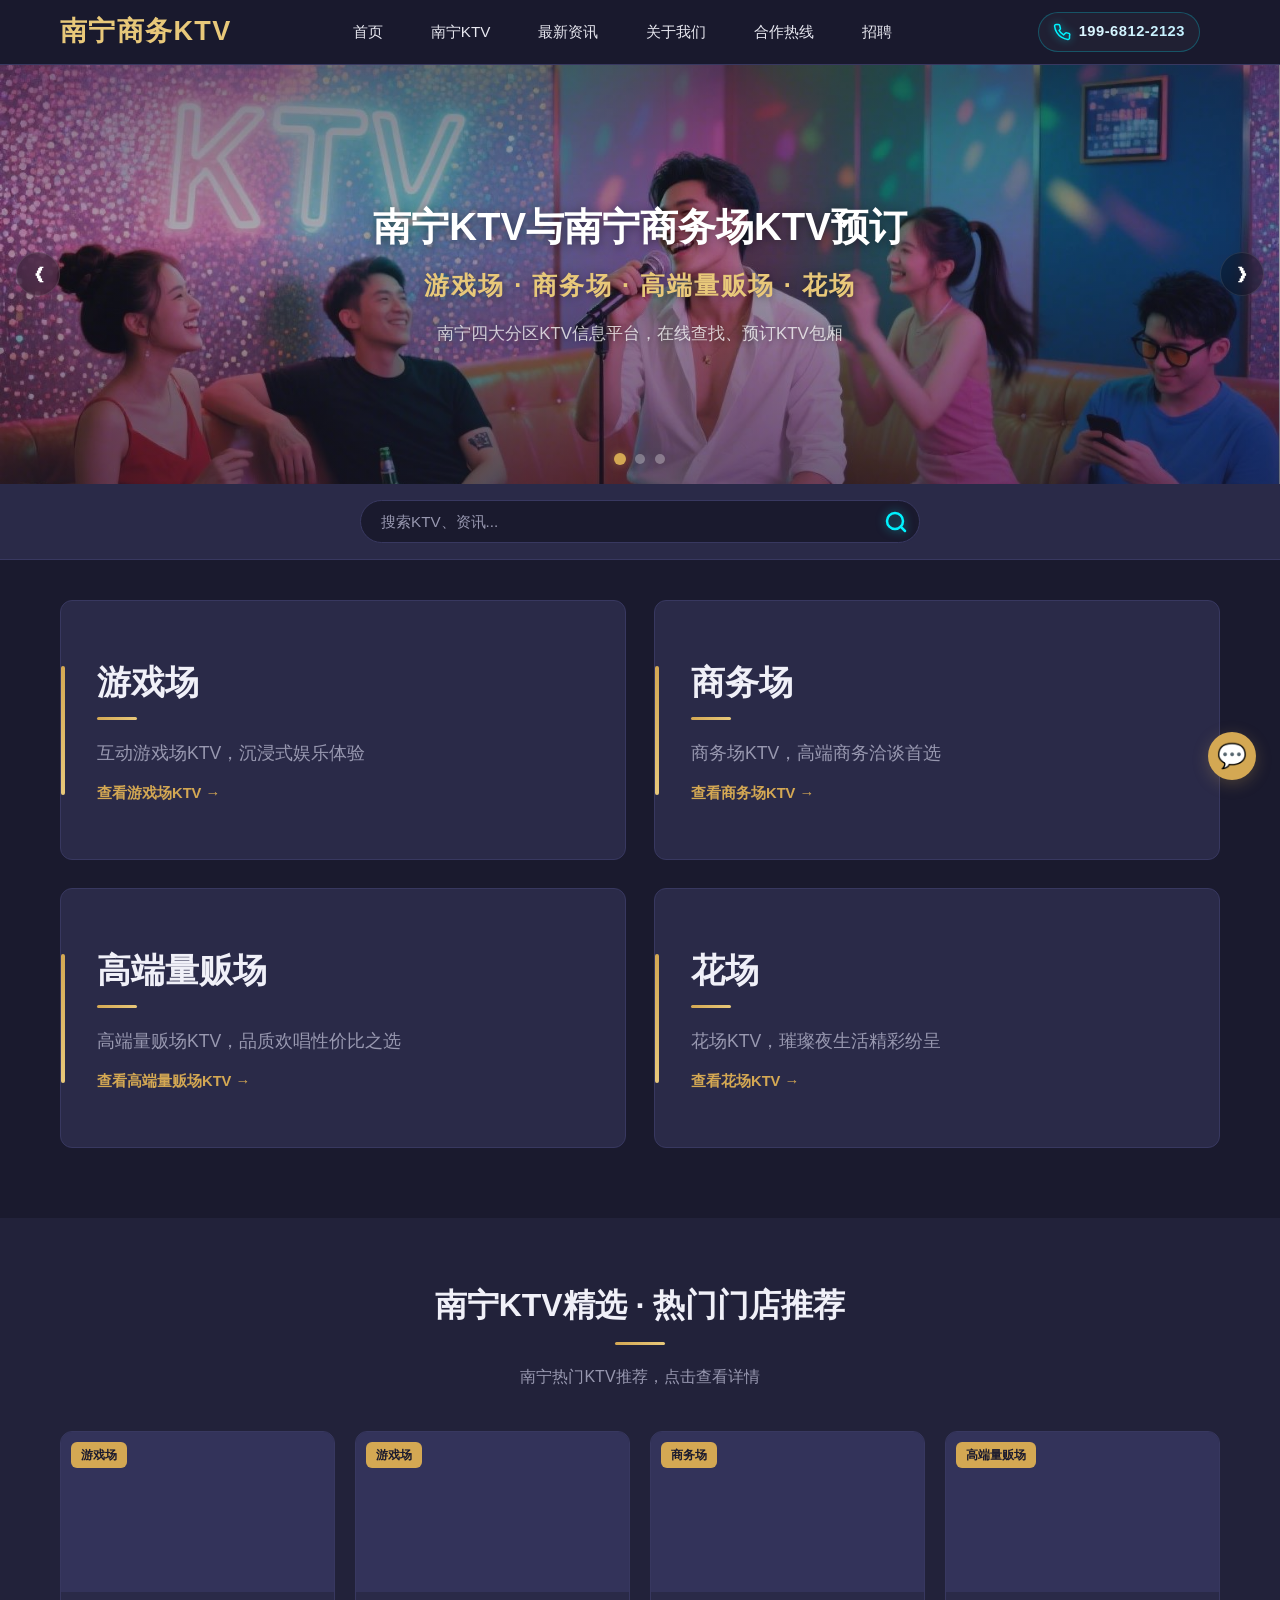
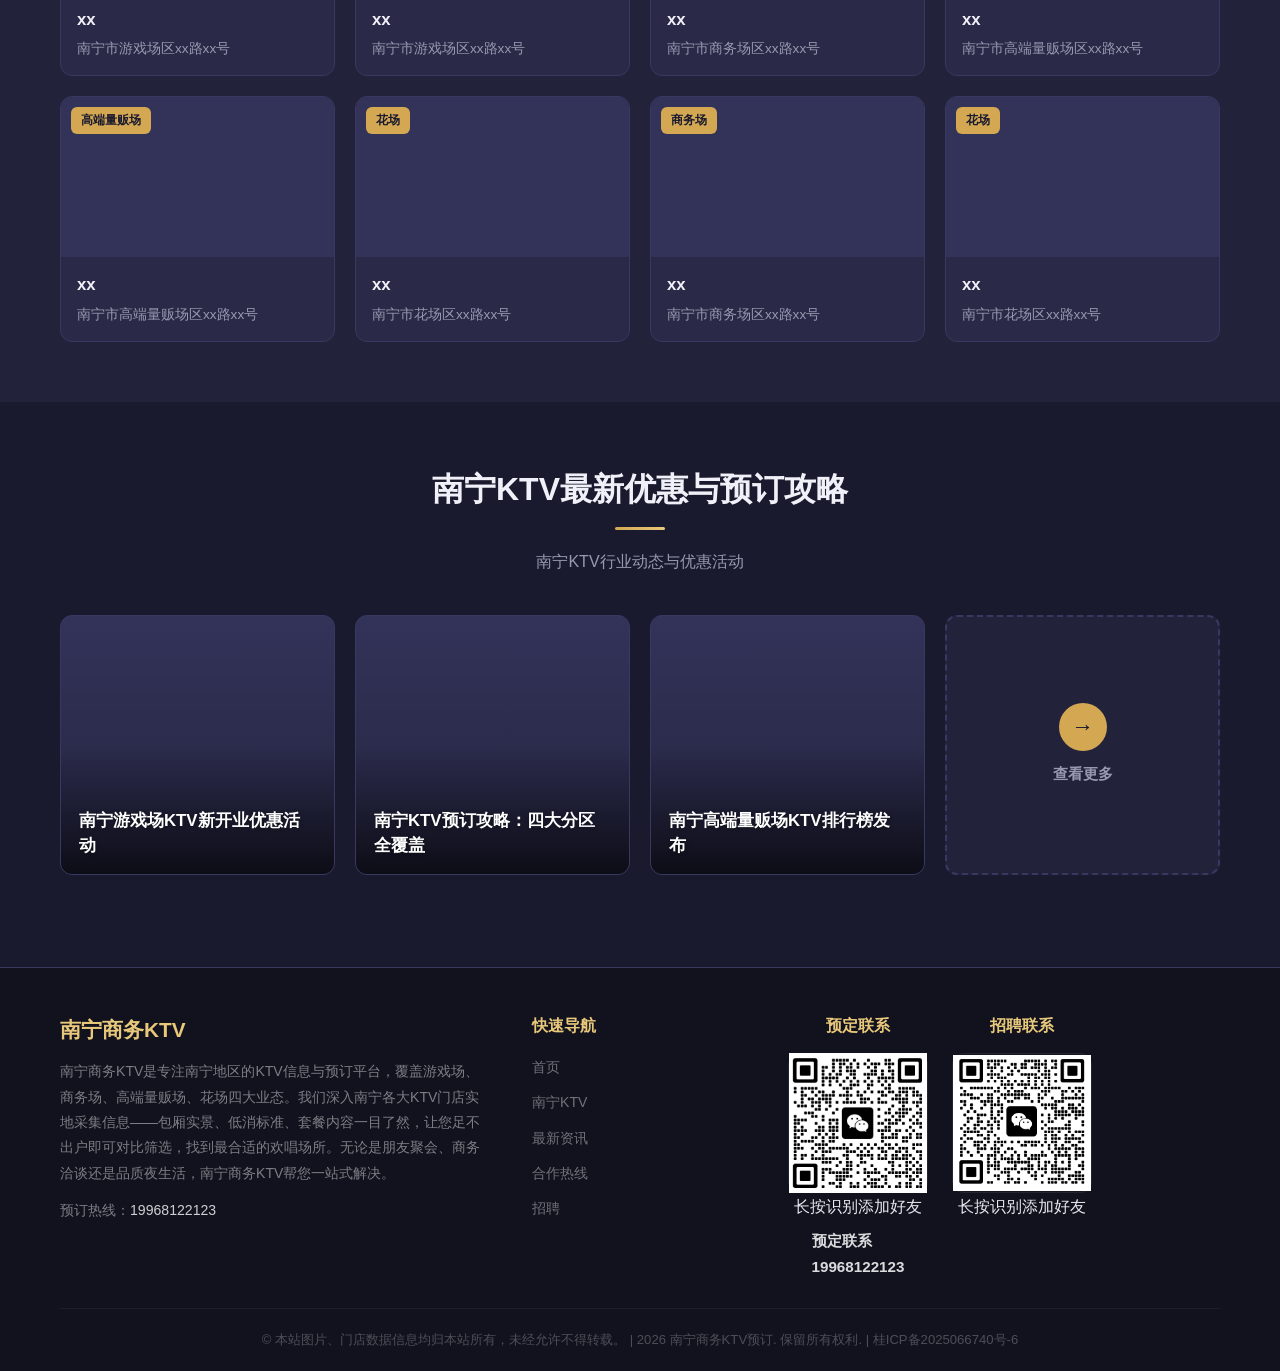
==== commit 8cabccca: "初始化 NNKTV 前端项目" ====
--- a/index.html
+++ b/index.html
@@ -1,5 +1,5 @@
 ﻿<!DOCTYPE html>
-<html lang="zh-CN" class="no-js">
+<html lang="zh-CN">
 <head>
     <meta charset="UTF-8">
     <meta name="viewport" content="width=device-width, initial-scale=1.0, maximum-scale=5.0, minimum-scale=1.0">
@@ -10,6 +10,10 @@
     <meta name="author" content="南宁KTV">
     <meta name="theme-color" content="#1a1a2e">
     <meta name="format-detection" content="telephone=yes">
+    <meta name="geo.region" content="CN-GX">
+    <meta name="geo.placename" content="南宁市">
+    <meta name="geo.position" content="22.817;108.367">
+    <meta name="ICBM" content="22.817, 108.367">
 
     <!-- Open Graph / 社交分享 -->
     <meta property="og:title" content="南宁KTV预订_南宁商务场KTV推荐_游戏场商务场高端量贩场花场包厢">
@@ -19,34 +23,80 @@
     <meta property="og:locale" content="zh_CN">
     <meta property="og:site_name" content="南宁KTV">
     <!-- 后期替换为真实分享图 -->
-    <meta property="og:image" content="https://www.nanningktv.com/og-image.jpg">
+    <meta property="og:image" content="https://www.nanningktv.com/img/lbt.jpg">
+    <meta property="og:image:secure_url" content="https://www.nanningktv.com/img/lbt.jpg">
+    <meta property="og:image:type" content="image/jpeg">
     <meta property="og:image:width" content="1200">
     <meta property="og:image:height" content="630">
-    <!-- 后期替换为真实分享图 -->
+    <meta property="og:image:alt" content="南宁KTV预订平台 — 游戏场·商务场·高端量贩场·花场">
 
     <title>南宁KTV预订_南宁商务场KTV推荐_游戏场商务场高端量贩场花场包厢</title>
+
+    <!-- Google Search Console placeholder -->
+    <meta name="google-site-verification" content="YOUR_VERIFICATION_CODE">
+
+    <!-- Preconnect for performance -->
+    <link rel="preconnect" href="https://www.nanningktv.com">
+    <link rel="dns-prefetch" href="https://www.nanningktv.com">
 
     <!-- 网站图标 (SVG Emoji Favicon) -->
     <link rel="icon" type="image/svg+xml" href="data:image/svg+xml,<svg xmlns='http://www.w3.org/2000/svg' viewBox='0 0 100 100'><text y='.9em' font-size='90'>★</text></svg>">
-    <link rel="alternate icon" href="favicon.ico" type="image/x-icon">
+
 
     <!-- Canonical URL（权威链接，防止重复内容） -->
     <link rel="canonical" href="https://www.nanningktv.com/">
 
-    <!-- Sitemap 引导搜索引擎抓取 -->
-    <link rel="sitemap" type="application/xml" href="sitemap.xml">
+
 
     <!-- Twitter Card（社交分享） -->
     <meta name="twitter:card" content="summary_large_image">
+
     <meta name="twitter:title" content="南宁KTV预订_南宁商务场KTV推荐_游戏场商务场高端量贩场花场包厢">
     <meta name="twitter:description" content="精选南宁游戏场、商务场、高端量贩场、花场四大分区优质KTV门店，在线预订南宁KTV包厢，包厢低消、环境实拍一查便知。">
-    <meta name="twitter:image" content="https://www.nanningktv.com/og-image.jpg">
+    <meta name="twitter:image" content="https://www.nanningktv.com/img/lbt.jpg">
 
     <!-- hreflang（语言区域标识） -->
     <link rel="alternate" hreflang="zh-CN" href="https://www.nanningktv.com/">
     <link rel="alternate" hreflang="x-default" href="https://www.nanningktv.com/">
 
     <!-- 结构化数据 (JSON-LD / Schema.org) — 帮助搜索引擎理解页面内容 -->
+
+    <!-- WebSite：支持 Google Sitelinks Search Box -->
+    <script type="application/ld+json">
+    {
+        "@context": "https://schema.org",
+        "@type": "WebSite",
+        "name": "南宁KTV",
+        "alternateName": "南宁KTV预订平台",
+        "url": "https://www.nanningktv.com/",
+        "inLanguage": "zh-CN",
+        "potentialAction": {
+            "@type": "SearchAction",
+            "target": {
+                "@type": "EntryPoint",
+                "urlTemplate": "https://www.nanningktv.com/search?q={search_term_string}"
+            },
+            "query-input": "required name=search_term_string"
+        }
+    }
+    </script>
+
+    <!-- 面包屑结构化数据 -->
+    <script type="application/ld+json">
+    {
+        "@context": "https://schema.org",
+        "@type": "BreadcrumbList",
+        "itemListElement": [
+            {
+                "@type": "ListItem",
+                "position": 1,
+                "name": "首页",
+                "item": "https://www.nanningktv.com/"
+            }
+        ]
+    }
+    </script>
+
     <script type="application/ld+json">
     {
         "@context": "https://schema.org",
@@ -86,9 +136,7 @@
 
     <link rel="stylesheet" href="css/style.css">
 
-    <!-- 资源预连接提示（加速外部资源加载） -->
-    <link rel="preconnect" href="https://www.nanningktv.com">
-    <link rel="dns-prefetch" href="https://www.nanningktv.com">
+
 </head>
 <body>
 
@@ -110,16 +158,17 @@
     <header class="header" id="header">
         <div class="container">
             <!-- Logo -->
-            <a href="index.html" class="logo" aria-label="南宁商务场KTV首页">南宁商务场KTV</a>
+            <a href="index.html" class="logo" aria-label="南宁商务KTV首页">南宁商务KTV</a>
 
             <!-- 桌面端导航 -->
             <nav class="nav-desktop" aria-label="主导航">
                 <ul>
                     <li><a href="index.html" title="南宁KTV首页">首页</a></li>
-                    <li><a href="#ktv-list" title="南宁KTV门店推荐">南宁KTV</a></li>
+                    <li><a href="#section-title" title="南宁KTV门店推荐">南宁KTV</a></li>
                     <li><a href="articles.html" title="南宁KTV行业资讯动态">最新资讯</a></li>
-                    <li><a href="lianxiwomen.html" title="联系南宁KTV">联系我们</a></li>
+                    <li><a href="lianxiwomen.html" title="关于南宁KTV">关于我们</a></li>
                     <li><a href="partnership.html" title="南宁KTV商家合作热线">合作热线</a></li>
+                    <li><a href="recruitment.html" title="南宁KTV招聘">招聘</a></li>
                 </ul>
             </nav>
 
@@ -132,24 +181,7 @@
         </div>
     </header>
 
-    <!--
-        移动端全屏导航
-    -->
-    <nav class="nav-mobile" id="navMobile" aria-label="移动端导航" style="display:none;">
-        <ul>
-            <li><a href="index.html" title="南宁KTV首页">首页</a></li>
-            <li><a href="#ktv-list" title="南宁KTV门店推荐">南宁KTV</a></li>
-            <li><a href="articles.html" title="南宁KTV行业资讯动态">最新资讯</a></li>
-            <li><a href="lianxiwomen.html" title="联系南宁KTV">联系我们</a></li>
-            <li><a href="partnership.html" title="南宁KTV商家合作热线">合作热线</a></li>
-        </ul>
-        <div class="nav-mobile-phone">
-            <a href="tel:+8619968122123" class="phone-link" aria-label="拨打预订热线：199-6812-2123" title="联系我们">
-                <svg xmlns="http://www.w3.org/2000/svg" width="16" height="16" viewBox="0 0 24 24" fill="none" stroke="currentColor" stroke-width="2" stroke-linecap="round" stroke-linejoin="round" role="img"><title>电话图标</title><path d="M22 16.92v3a2 2 0 0 1-2.18 2 19.79 19.79 0 0 1-8.63-3.07 19.5 19.5 0 0 1-6-6 19.79 19.79 0 0 1-3.07-8.67A2 2 0 0 1 4.11 2h3a2 2 0 0 1 2 1.72 12.84 12.84 0 0 0 .7 2.81 2 2 0 0 1-.45 2.11L8.09 9.91a16 16 0 0 0 6 6l2.27-2.27a2 2 0 0 1 2.11-.45 12.84 12.84 0 0 0 2.81.7A2 2 0 0 1 22 16.92z"></path></svg>
-                <span class="phone-number">199-6812-2123</span>
-            </a>
-        </div>
-    </nav>
+
 
     <!-- ===========================================
          主内容区域
@@ -274,7 +306,7 @@
              =========================================== -->
         <section class="section section-featured" id="featuredStores" aria-label="热门KTV门店推荐">
             <div class="container">
-                <div class="section-title">
+                <div class="section-title" id="section-title">
                     <h2>南宁KTV精选 · 热门门店推荐</h2>
                     <p>南宁热门KTV推荐，点击查看详情</p>
                 </div>
@@ -375,9 +407,9 @@
         <div class="container">
             <div class="footer-content">
                 <div class="footer-brand">
-                    <h3>南宁商务场KTV</h3>
+                    <h3>南宁商务KTV</h3>
                     <p>
-                        南宁本地KTV信息平台，覆盖游戏场、商务场、高端量贩场、花场四大分区KTV推荐。
+                        南宁商务KTV是专注南宁地区的KTV信息与预订平台，覆盖游戏场、商务场、高端量贩场、花场四大业态。我们深入南宁各大KTV门店实地采集信息——包厢实景、低消标准、套餐内容一目了然，让您足不出户即可对比筛选，找到最合适的欢唱场所。无论是朋友聚会、商务洽谈还是品质夜生活，南宁商务KTV帮您一站式解决。
                     </p>
                     <p style="margin-top:12px;">
                         预订热线：<span class="phone-number" style="color:rgba(255,255,255,0.8);pointer-events:none;">19968122123</span>
@@ -392,25 +424,34 @@
                     <h4>快速导航</h4>
                     <ul>
                         <li><a href="index.html" title="南宁KTV首页">首页</a></li>
-                        <li><a href="#ktv-list" title="南宁KTV门店推荐">南宁KTV</a></li>
+                        <li><a href="#section-title" title="南宁KTV门店推荐">南宁KTV</a></li>
                         <li><a href="articles.html" title="南宁KTV行业资讯动态">最新资讯</a></li>
                         <li><a href="partnership.html" title="南宁KTV商家合作热线">合作热线</a></li>
+                        <li><a href="recruitment.html" title="南宁KTV招聘">招聘</a></li>
                     </ul>
                 </div>
 
                 <div class="footer-qr">
-                    <h4>联系我们</h4>
-                    <!-- 后期替换为真实二维码图片 -->
-                    <div class="qr-img">
-                        <img src="img/wx.png" alt="南宁KTV微信公众号" width="140" height="140" class="qr-longpress">
+                    <div class="qr-item">
+                        <h4>预定联系</h4>
+                        <div class="qr-img">
+                            <img src="img/wx.png" alt="南宁商务KTV预定微信" width="140" height="140" class="qr-longpress">
+                        </div>
+                        <p class="qr-hint">长按识别添加好友</p>
+                        <p style="font-size:0.95rem;color:rgba(255,255,255,0.85);margin-top:8px;font-weight:600;">预定联系<br>19968122123</p>
                     </div>
-                    <p class="qr-hint">长按识别添加好友</p>
-                    <p style="font-size:0.95rem;color:rgba(255,255,255,0.85);margin-top:8px;font-weight:600;">联系我们<br>19968122123</p>
+                    <div class="qr-item">
+                        <h4>招聘联系</h4>
+                        <div class="qr-img">
+                            <img src="img/zp.png" alt="南宁商务KTV招聘微信" width="140" height="140" class="qr-longpress">
+                        </div>
+                        <p class="qr-hint">长按识别添加好友</p>
+                    </div>
                 </div>
             </div>
 
             <div class="footer-bottom">
-                <p>&copy; 2026 南宁KTV 信息平台. 保留所有权利.</p>
+                <p>&copy; 本站图片、门店数据信息均归本站所有，未经允许不得转载。 | 2026 南宁商务KTV预订. 保留所有权利. | <a href="https://beian.miit.gov.cn" target="_blank" rel="noopener noreferrer" style="color:inherit;">桂ICP备2025066740号-6</a></p>
             </div>
         </div>
     </footer>
@@ -437,7 +478,7 @@
 
     <!-- ===========================================
          移动端底部固定导航栏
-         5个导航项：首页 / KTV / 资讯 / 联系 / 合作
+         6个导航项：首页 / KTV / 资讯 / 联系 / 合作 / 招聘
          桌面端隐藏，移动端（≤768px）显示
          data-page 属性用于 JS 高亮当前页面
          =========================================== -->
@@ -473,6 +514,12 @@
                     <span class="bottom-nav-label">合作</span>
                 </a>
             </li>
+            <li>
+                <a href="recruitment.html" class="bottom-nav-item" data-page="recruitment">
+                    <span class="bottom-nav-icon">💼</span>
+                    <span class="bottom-nav-label">招聘</span>
+                </a>
+            </li>
         </ul>
     </nav>
 
@@ -481,6 +528,5 @@
          =========================================== -->
 <script src="js/main.js" defer></script>
 <script src="js/search.js" defer></script>
-
 </body>
 </html>
--- a/css/style.css
+++ b/css/style.css
@@ -302,6 +302,65 @@
     background-clip: text;
 }
 
+/* ===========================================
+   立即拨打按钮（与 header-phone 同款霓虹风格）
+   用于电话弹窗内替换纯文本号码
+   =========================================== */
+.header-call-btn {
+    display: inline-flex;
+    align-items: center;
+    gap: 0.5rem;
+    text-decoration: none;
+    font-size: 1.2rem;
+    font-weight: 700;
+    letter-spacing: 1px;
+    padding: 10px 32px;
+    border-radius: 4rem;
+    background: rgba(255, 255, 255, 0.03);
+    border: 1px solid rgba(0, 243, 255, 0.25);
+    transition: all 0.3s ease;
+    color: #e0f7ff;
+    white-space: nowrap;
+    text-shadow: 0 0 6px rgba(0, 243, 255, 0.3);
+    box-shadow: 0 0 8px rgba(0, 243, 255, 0.15);
+}
+
+.header-call-btn svg {
+    color: #00F3FF;
+    filter: drop-shadow(0 0 4px rgba(0, 243, 255, 0.6));
+    transition: all 0.3s ease;
+    flex-shrink: 0;
+}
+
+.header-call-btn:hover {
+    background: rgba(0, 243, 255, 0.08);
+    border-color: #FF00FF;
+    box-shadow: 0 0 14px rgba(255, 0, 255, 0.4);
+    color: #ffffff;
+    text-shadow: 0 0 8px rgba(255, 0, 255, 0.5);
+}
+
+.header-call-btn:hover svg {
+    color: #FF00FF;
+    filter: drop-shadow(0 0 8px rgba(255, 0, 255, 0.8));
+    transform: scale(1.1);
+}
+
+.header-call-btn .call-btn-text {
+    font-weight: 700;
+    background: linear-gradient(135deg, #e0f7ff 0%, #c0f0ff 100%);
+    -webkit-background-clip: text;
+    -webkit-text-fill-color: transparent;
+    background-clip: text;
+    transition: all 0.3s ease;
+}
+
+.header-call-btn:hover .call-btn-text {
+    background: linear-gradient(135deg, #ffffff 0%, #ffe0ff 100%);
+    -webkit-background-clip: text;
+    background-clip: text;
+}
+
 /* 移动端导航底部的电话 */
 .nav-mobile-phone {
     position: absolute;
@@ -361,6 +420,128 @@
     background: linear-gradient(135deg, #ffffff 0%, #ffe0ff 100%);
     -webkit-background-clip: text;
     background-clip: text;
+}
+
+/* ===========================================
+   搜索弹窗（移动端底部导航搜索按钮触发）
+   =========================================== */
+.search-popup-overlay {
+    display: none;
+    position: fixed;
+    inset: 0;
+    background: rgba(0, 0, 0, 0.7);
+    backdrop-filter: blur(8px);
+    -webkit-backdrop-filter: blur(8px);
+    z-index: 1500;
+    align-items: center;
+    justify-content: center;
+    opacity: 0;
+    transition: opacity 0.3s ease;
+}
+
+.search-popup-overlay.show {
+    display: flex;
+    opacity: 1;
+}
+
+.search-popup-wrap {
+    width: 90%;
+    max-width: 480px;
+    position: relative;
+}
+
+.search-popup-inner {
+    position: relative;
+}
+
+.search-popup-input {
+    width: 100%;
+    padding: 16px 56px 16px 24px;
+    font-size: 1.05rem;
+    background: var(--color-bg-card);
+    border: 2px solid var(--color-primary);
+    border-radius: 40px;
+    color: var(--color-text);
+    outline: none;
+    box-shadow: 0 0 20px rgba(212, 168, 83, 0.2);
+}
+
+.search-popup-input::placeholder {
+    color: var(--color-text-muted);
+}
+
+.search-popup-input:focus {
+    box-shadow: 0 0 0 4px rgba(212, 168, 83, 0.15), 0 0 30px rgba(212, 168, 83, 0.15);
+}
+
+.search-popup-btn {
+    position: absolute;
+    right: 4px;
+    top: 50%;
+    transform: translateY(-50%);
+    width: 44px;
+    height: 44px;
+    border-radius: 50%;
+    border: none;
+    background: transparent;
+    cursor: pointer;
+    display: inline-flex;
+    align-items: center;
+    justify-content: center;
+    padding: 8px;
+    color: #00F3FF;
+    transition: all 0.3s cubic-bezier(0.4, 0, 0.2, 1);
+    filter: drop-shadow(0 0 5px rgba(0, 243, 255, 0.5));
+    outline: none;
+}
+
+.search-popup-btn:hover {
+    color: #FF00FF;
+    filter: drop-shadow(0 0 10px rgba(255, 0, 255, 0.8));
+    transform: translateY(-50%) scale(1.15) rotate(5deg);
+}
+
+.search-popup-btn:active {
+    transform: translateY(-50%) scale(0.95);
+}
+
+.search-popup-results {
+    top: calc(100% + 8px);
+    left: 0;
+    right: 0;
+    border-radius: 12px;
+    max-height: 50vh;
+}
+
+/* 底部导航搜索按钮样式 */
+.bottom-nav-search-btn {
+    flex: 1;
+    display: flex;
+    align-items: center;
+    justify-content: center;
+    text-decoration: none;
+    color: var(--color-text-muted);
+    min-height: 44px;
+    -webkit-tap-highlight-color: transparent;
+    background: transparent;
+    border: none;
+    cursor: pointer;
+    padding: 0;
+    font-family: inherit;
+}
+
+/* 底部导航搜索按钮：禁用所有hover/active动画，保持静态原色 */
+.bottom-nav-search-btn:hover,
+.bottom-nav-search-btn:active {
+    color: var(--color-text-muted);
+    filter: none;
+    transform: none;
+}
+
+.bottom-nav-search-btn svg {
+    line-height: 1;
+    width: 22px;
+    height: 22px;
 }
 
 /* ===========================================
@@ -462,8 +643,7 @@
     gap: 2px;
     text-decoration: none;
     white-space: nowrap;
-    margin-right: auto;
-    order: -1;
+    flex-shrink: 0;
 }
 
 .logo-star {
@@ -476,6 +656,12 @@
 .logo-star-nav {
     color: var(--color-primary);
     font-size: 1.2em;
+}
+
+.nav-desktop {
+    flex: 1;
+    display: flex;
+    justify-content: center;
 }
 
 .nav-desktop ul {
@@ -498,34 +684,7 @@
     background: rgba(212, 168, 83, 0.08);
 }
 
-/* 汉堡菜单按钮 */
-.hamburger {
-    display: none;
-    flex-direction: column;
-    gap: 5px;
-    background: transparent;
-    padding: 8px;
-}
-
-.hamburger span {
-    width: 26px;
-    height: 2px;
-    background: var(--color-primary-light);
-    border-radius: 2px;
-    transition: all var(--transition);
-}
-
-.hamburger.active span:nth-child(1) {
-    transform: rotate(45deg) translate(5px, 5px);
-}
-
-.hamburger.active span:nth-child(2) {
-    opacity: 0;
-}
-
-.hamburger.active span:nth-child(3) {
-    transform: rotate(-45deg) translate(5px, -5px);
-}
+
 
 /* 移动端导航 */
 .nav-mobile {
@@ -565,6 +724,40 @@
 /* ===========================================
    通用区块样式
    =========================================== */
+
+/* 关于我们介绍卡片 */
+.about-intro {
+    max-width: 800px;
+    margin: 0 auto 48px;
+}
+
+.about-card {
+    background: var(--color-bg-card);
+    border: 1px solid var(--color-border);
+    border-radius: 16px;
+    padding: 36px 40px;
+    text-align: center;
+    position: relative;
+    overflow: hidden;
+}
+
+.about-card::before {
+    content: '';
+    position: absolute;
+    top: 0;
+    left: 0;
+    right: 0;
+    height: 3px;
+    background: linear-gradient(90deg, transparent, var(--color-primary), transparent);
+}
+
+.about-card p {
+    font-size: 1.1rem;
+    line-height: 2;
+    color: var(--color-text);
+    margin: 0;
+}
+
 .section {
     padding: 60px 0;
 }
@@ -605,6 +798,10 @@
     background: linear-gradient(90deg, var(--color-primary), var(--color-primary-light));
     margin: 10px auto 0;
     border-radius: 2px;
+}
+
+#section-title {
+    scroll-margin-top: 80px;
 }
 
 .section-title p {
@@ -1268,7 +1465,7 @@
 
 .footer-content {
     display: grid;
-    grid-template-columns: 2fr 1fr 1fr;
+    grid-template-columns: 2fr 1fr 2fr;
     gap: 40px;
     margin-bottom: 28px;
 }
@@ -1311,6 +1508,18 @@
 
 .footer-links a:hover {
     color: var(--color-primary-light);
+}
+
+.footer-qr {
+    display: flex;
+    gap: 24px;
+    justify-content: flex-start;
+}
+
+.footer-qr .qr-item {
+    display: flex;
+    flex-direction: column;
+    align-items: center;
 }
 
 .footer-qr .qr-img {
@@ -1457,13 +1666,10 @@
         padding: 10px 0;
     }
 
-    .search-bar-wrap {
-        max-width: 100%;
-    }
-
     .search-bar-wrap .header-search-input {
-        padding: 10px 46px 10px 16px;
+        padding: 10px 44px 10px 14px;
         font-size: 0.88rem;
+        border-radius: 22px;
     }
 
     .search-bar-wrap .header-search-btn {
@@ -1471,59 +1677,46 @@
         height: 36px;
     }
 
-    .search-bar-wrap .header-search-btn:hover {
-        transform: translateY(-50%) scale(1.15) rotate(5deg);
-    }
-
-    .search-bar-wrap .header-search-btn:active {
-        transform: translateY(-50%) scale(0.95);
+    .search-bar-wrap .header-search-btn svg {
+        width: 18px;
+        height: 18px;
+    }
+
+    .search-bar-wrap .header-search-results {
+        border-radius: 0 0 12px 12px;
+    }
+
+    #districtContainer {
+        margin-top: 14px;
     }
 
     .nav-desktop {
         display: none;
     }
 
-    .hamburger {
+    .header {
+        background: #1a1a2e;
+        backdrop-filter: none;
+        -webkit-backdrop-filter: none;
+    }
+
+    .header.scrolled {
+        background: #1a1a2e;
+        box-shadow: 0 4px 20px rgba(0, 0, 0, 0.3);
+    }
+
+    .header-search {
         display: none;
-    }
-
-    .header-search {
-        flex: 1;
-        margin: 0 8px;
-    }
-
-    .header-search-input {
-        width: 100%;
-        height: 30px;
-        font-size: 0.78rem;
-        padding: 0 28px 0 10px;
-    }
-
-    .header-search-input:focus {
-        width: 100%;
-        box-shadow: none;
-    }
-
-    .header-search-btn {
-        width: 24px;
-        height: 24px;
-        font-size: 0.85rem;
-    }
-
-    .header-search-results {
-        min-width: unset;
-        left: -12px;
-        right: -12px;
-        max-height: 280px;
     }
 
     .header-phone {
         display: inline-flex;
         align-items: center;
         margin-left: auto;
+        margin-right: 5px;
         padding: 4px 8px;
         border-left: none;
-        font-size: 0.72rem;
+        font-size: 1.15rem;
         gap: 0.3rem;
     }
 
@@ -1731,6 +1924,11 @@
         font-size: 0.6rem;
     }
 
+    .bottom-nav-search-btn svg {
+        width: 20px;
+        height: 20px;
+    }
+
     .bottom-nav-icon {
         font-size: 1.15rem;
     }
@@ -1770,8 +1968,20 @@
         font-size: 0.82rem;
     }
 
+    .footer-qr {
+        justify-content: center;
+        gap: 20px;
+    }
+
     .footer-qr .qr-img {
+        width: 120px;
+        height: 120px;
         margin: 0 auto;
+    }
+
+    .footer-qr .qr-item img {
+        width: 120px;
+        height: 120px;
     }
 
     .footer-bottom {
@@ -1836,12 +2046,9 @@
     }
 
     .mobile-district-tabs a {
-        padding: 8px 16px;
-        font-size: 0.88rem;
+        padding: 8px 14px;
+        font-size: 0.84rem;
         min-height: 36px;
-        display: inline-flex;
-        align-items: center;
-        margin-top: 3px;
     }
 
     .mobile-district-tabs {
@@ -1849,7 +2056,7 @@
         top: 64px !important;
         left: 0 !important;
         right: 0 !important;
-        padding-top: 0 !important;
+        padding: 8px 12px !important;
         margin-top: 0 !important;
     }
 
@@ -2042,6 +2249,15 @@
 
 /* 小手机 */
 @media (max-width: 480px) {
+    .about-card {
+        padding: 24px 20px;
+    }
+
+    .about-card p {
+        font-size: 0.95rem;
+        line-height: 1.8;
+    }
+
     .section-ktv-home {
         padding: 0 0 12px;
     }
@@ -2102,6 +2318,11 @@
         font-size: 0.55rem;
     }
 
+    .bottom-nav-search-btn svg {
+        width: 18px;
+        height: 18px;
+    }
+
     .bottom-nav-icon {
         font-size: 1.05rem;
     }
@@ -2231,6 +2452,27 @@
    响应式：平板（2列）
    =========================================== */
 @media (max-width: 1024px) and (min-width: 769px) {
+    /* 平板端：隐藏桌面导航，显示底部导航栏 */
+    .nav-desktop {
+        display: none;
+    }
+
+    .bottom-nav {
+        display: block;
+    }
+
+    body {
+        padding-bottom: 60px;
+    }
+
+    .bottom-nav-item {
+        font-size: 0.65rem;
+    }
+
+    .bottom-nav-icon {
+        font-size: 1.15rem;
+    }
+
     .district-home-grid {
         grid-template-columns: repeat(2, 1fr);
         gap: 20px;
@@ -2261,9 +2503,7 @@
 /* ===========================================
    no-js 兜底样式
    =========================================== */
-.no-js .static-fallback {
-    display: block;
-}
+
 
 .static-fallback {
     display: none;
@@ -2666,40 +2906,54 @@
     position: sticky;
     top: 64px;
     z-index: 100;
-    background: rgba(26, 26, 46, 0.9);
-    backdrop-filter: blur(12px);
-    border-bottom: 1px solid var(--color-border);
-    padding: 8px 16px;
+    background: linear-gradient(180deg, #1a1a2e 0%, rgba(26, 26, 46, 0.95) 100%);
+    backdrop-filter: blur(16px);
+    -webkit-backdrop-filter: blur(16px);
+    padding: 10px 12px;
     overflow-x: auto;
     -webkit-overflow-scrolling: touch;
     white-space: nowrap;
-    gap: 8px;
+    gap: 0;
+    justify-content: center;
+    border-bottom: 1px solid rgba(212, 168, 83, 0.12);
+    scrollbar-width: none;
+    -ms-overflow-style: none;
+}
+
+.mobile-district-tabs::-webkit-scrollbar {
+    display: none;
 }
 
 .mobile-district-tabs a {
-    display: inline-block;
-    padding: 6px 14px;
-    font-size: 0.85rem;
-    color: var(--color-text-muted);
-    border: 1px solid var(--color-border);
-    border-radius: 20px;
+    display: inline-flex;
+    align-items: center;
+    justify-content: center;
+    padding: 7px 16px;
+    font-size: 0.82rem;
+    color: rgba(240, 240, 248, 0.55);
     text-decoration: none;
-    transition: all var(--transition);
+    transition: all 0.25s ease;
     cursor: pointer;
     white-space: nowrap;
-    margin-right: 6px;
+    border-radius: 8px;
+    position: relative;
+    letter-spacing: 0.3px;
+    margin-right: 4px;
+    border: 1px solid transparent;
 }
 
 .mobile-district-tabs a:hover {
-    color: var(--color-primary);
-    border-color: var(--color-primary);
+    color: var(--color-primary-light);
+    background: rgba(212, 168, 83, 0.08);
 }
 
 .mobile-district-tabs a.active {
-    color: var(--color-bg);
-    background: var(--color-primary);
-    border-color: var(--color-primary);
+    color: #1a1a2e;
+    background: linear-gradient(135deg, var(--color-primary), var(--color-primary-light));
+    border-color: transparent;
     font-weight: 600;
+    box-shadow: 0 2px 10px rgba(212, 168, 83, 0.25);
+    letter-spacing: 0.5px;
 }
 
 /* ===========================================
@@ -3369,7 +3623,6 @@
     .header,
     .top-bar,
     .nav-mobile,
-    .hamburger,
     .float-wechat,
     .skip-link,
     .bottom-nav {
